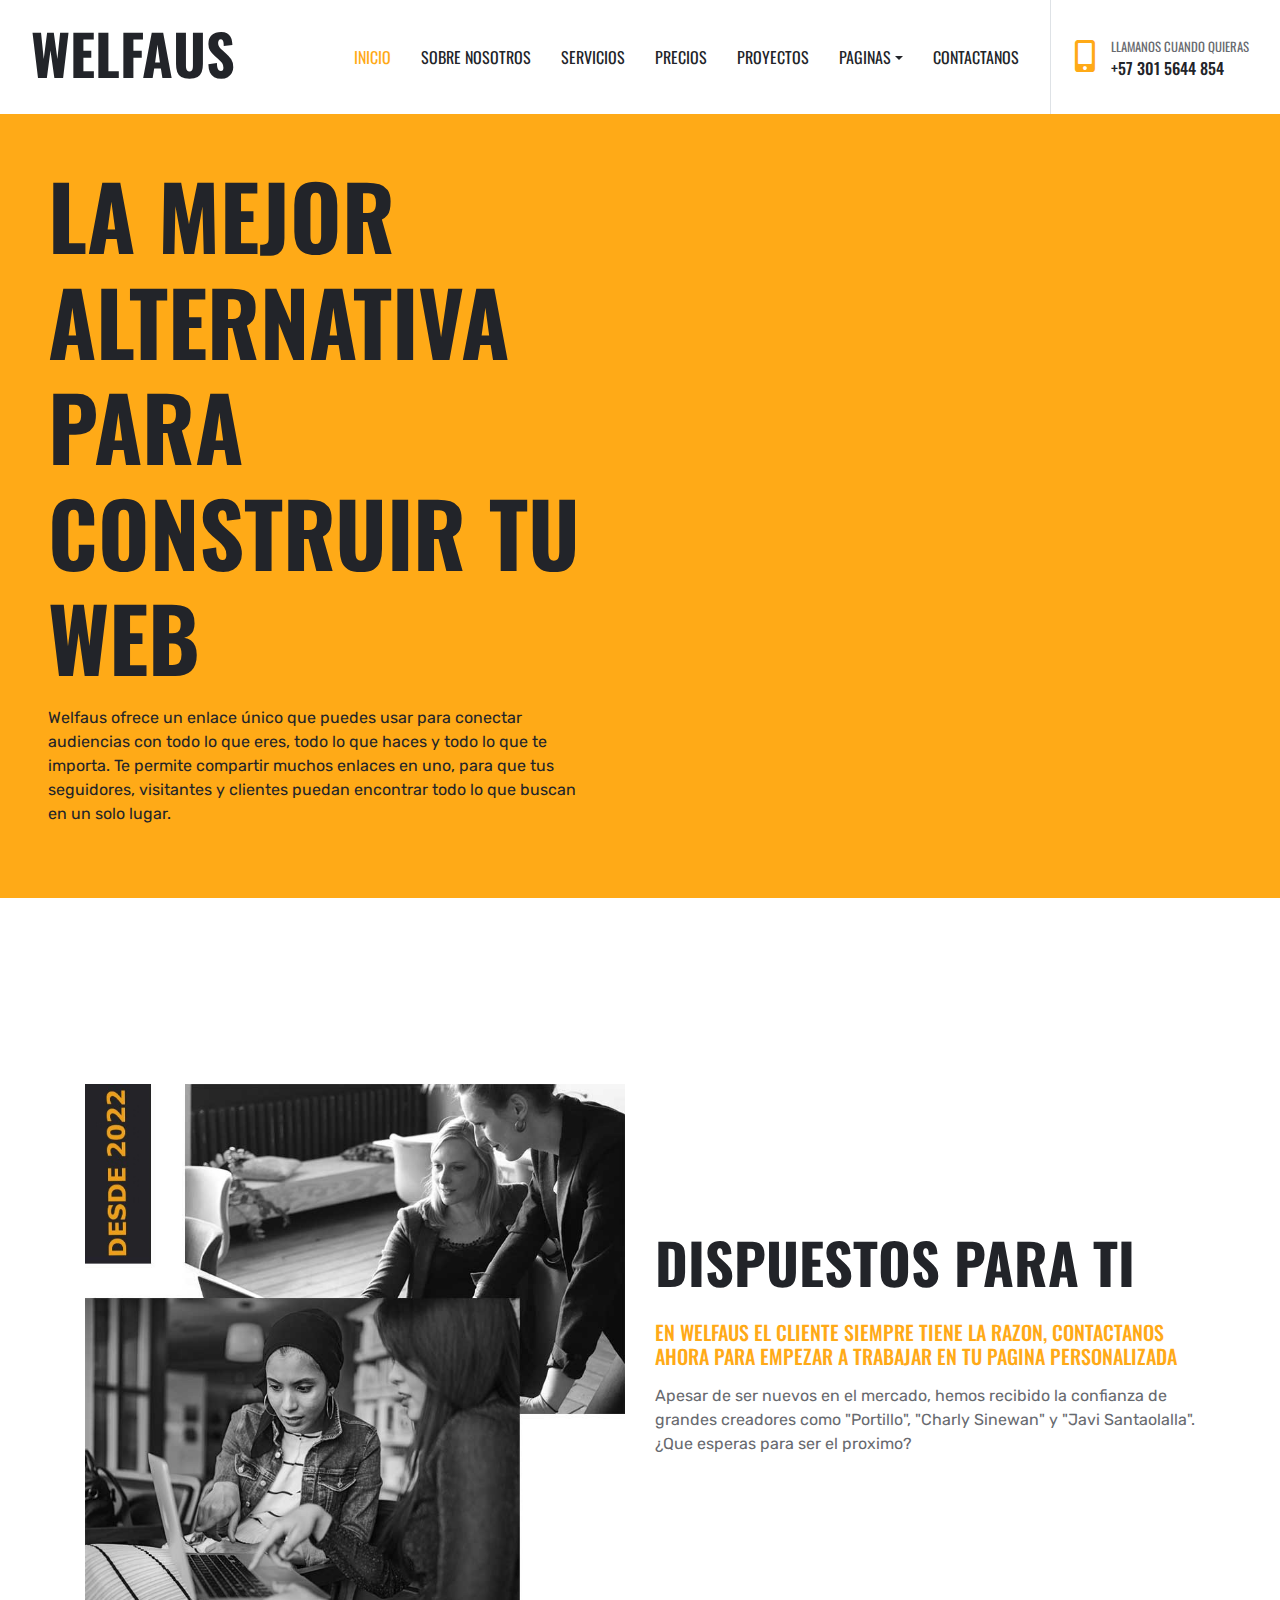
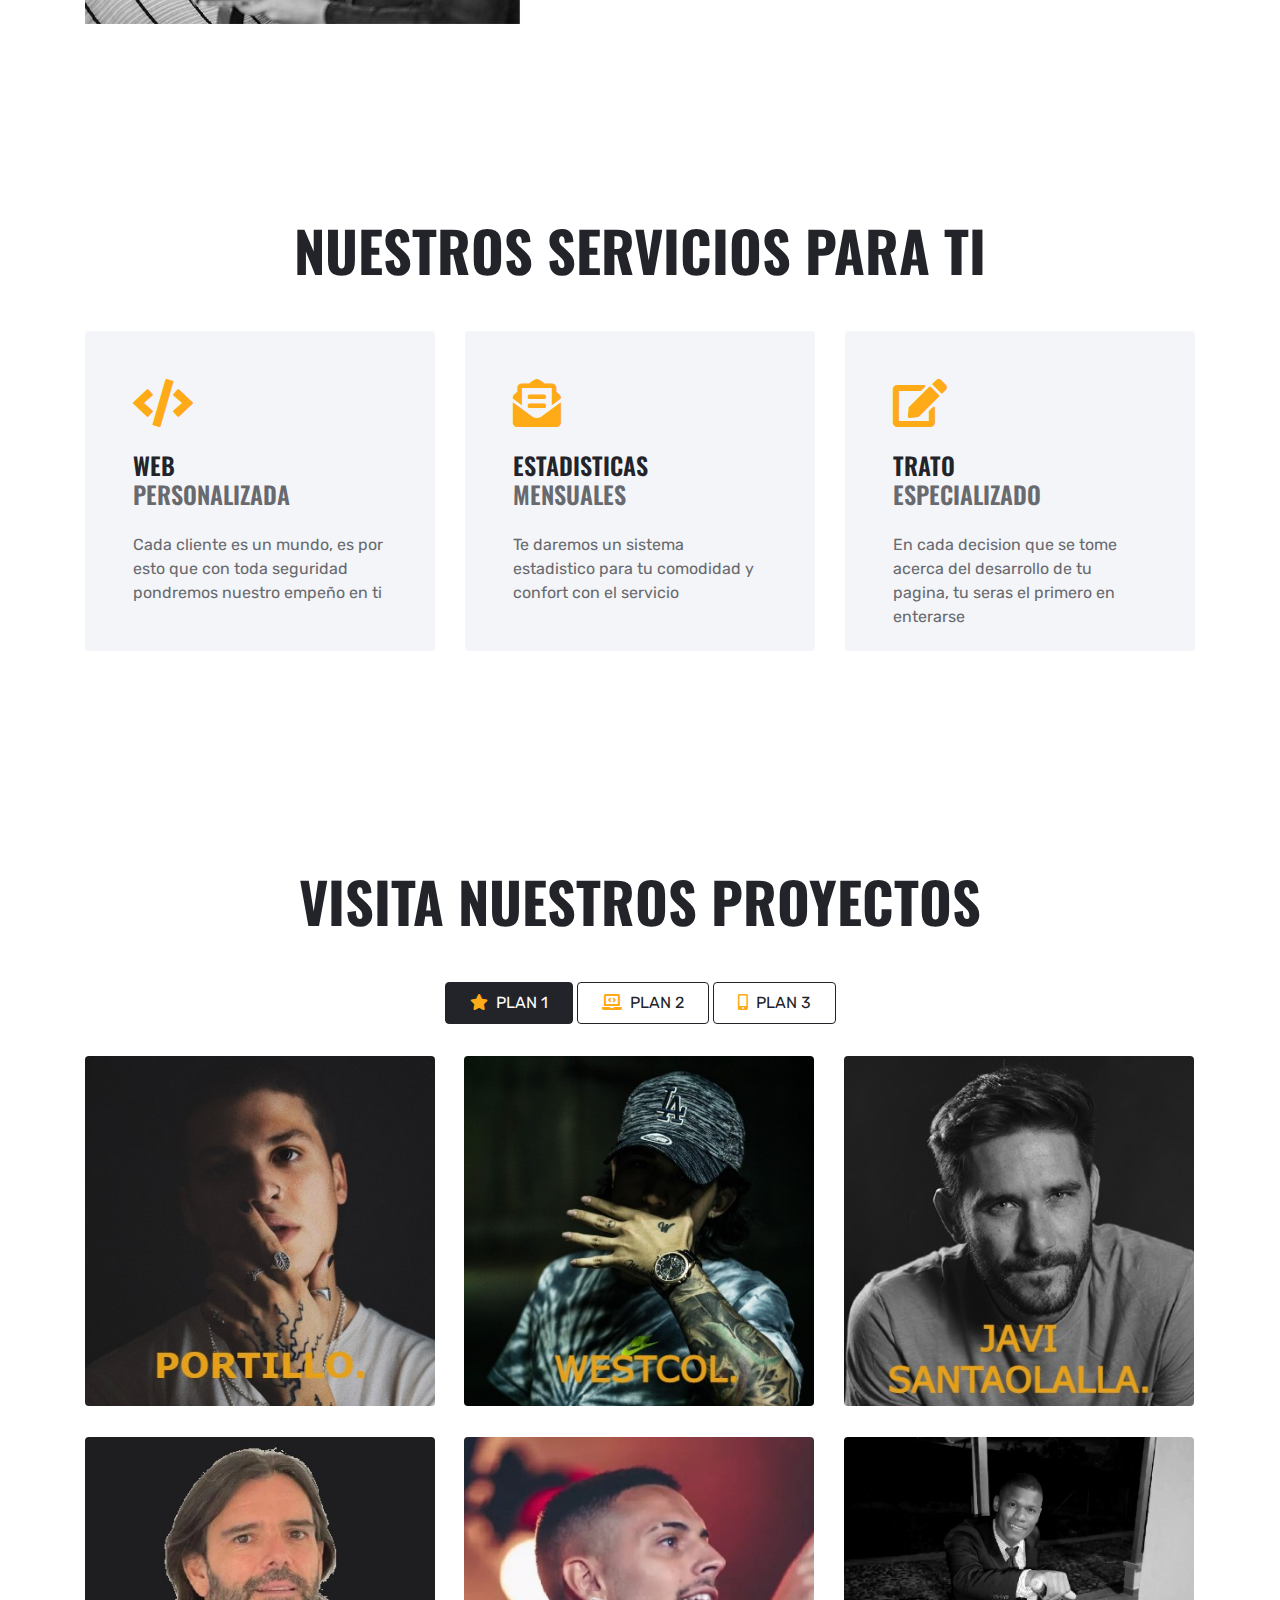
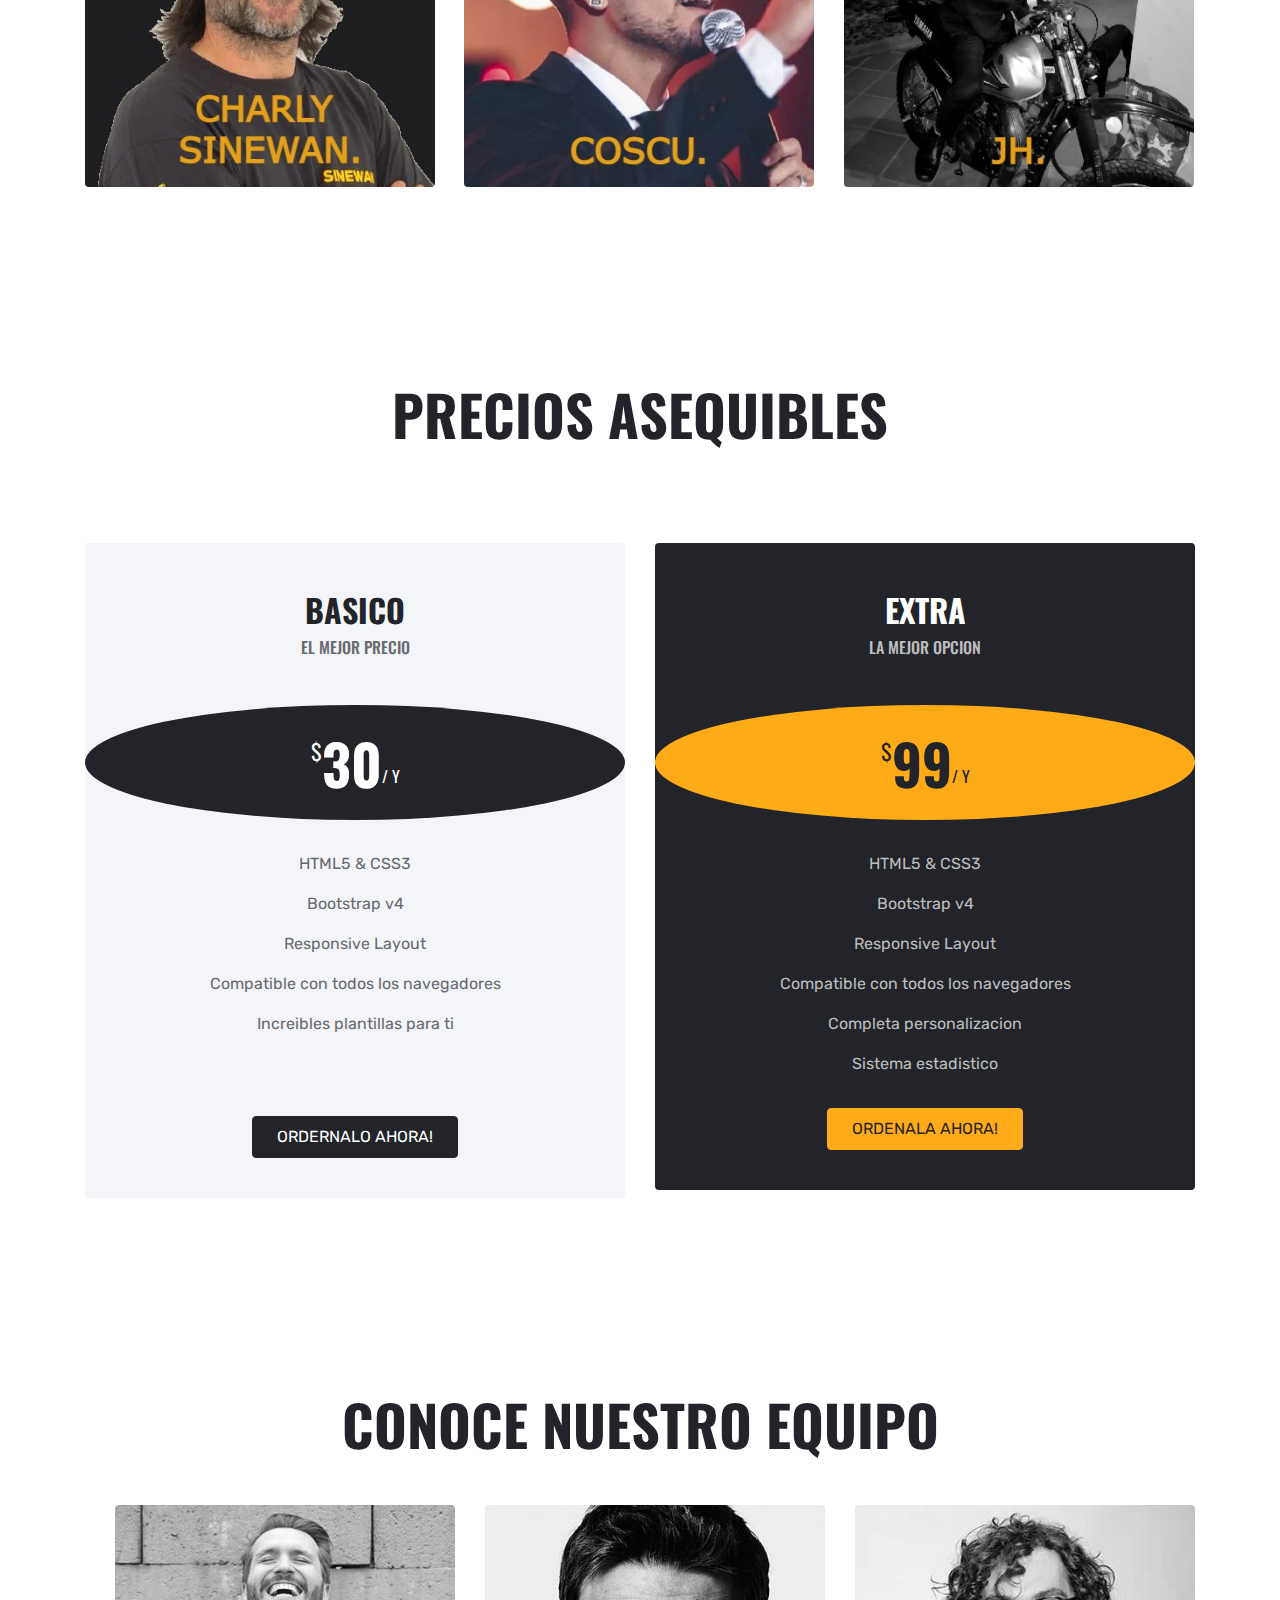
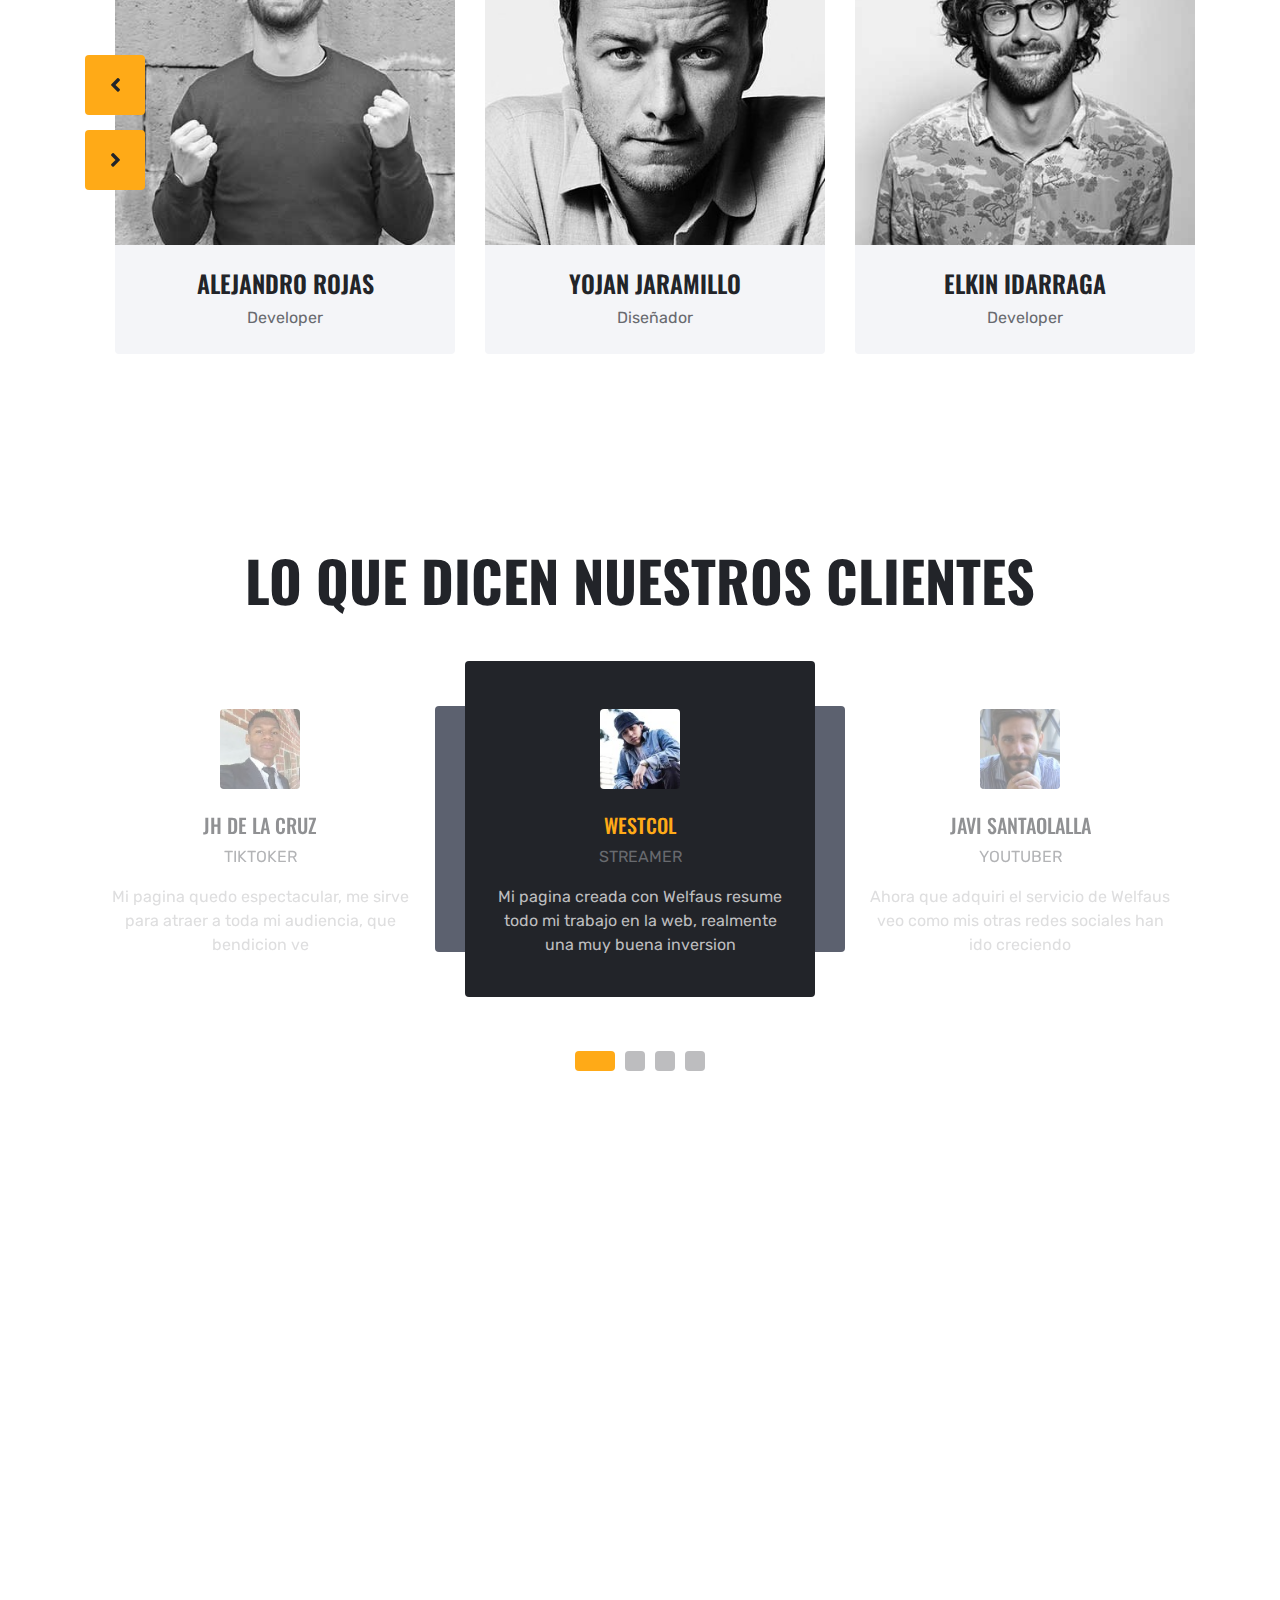
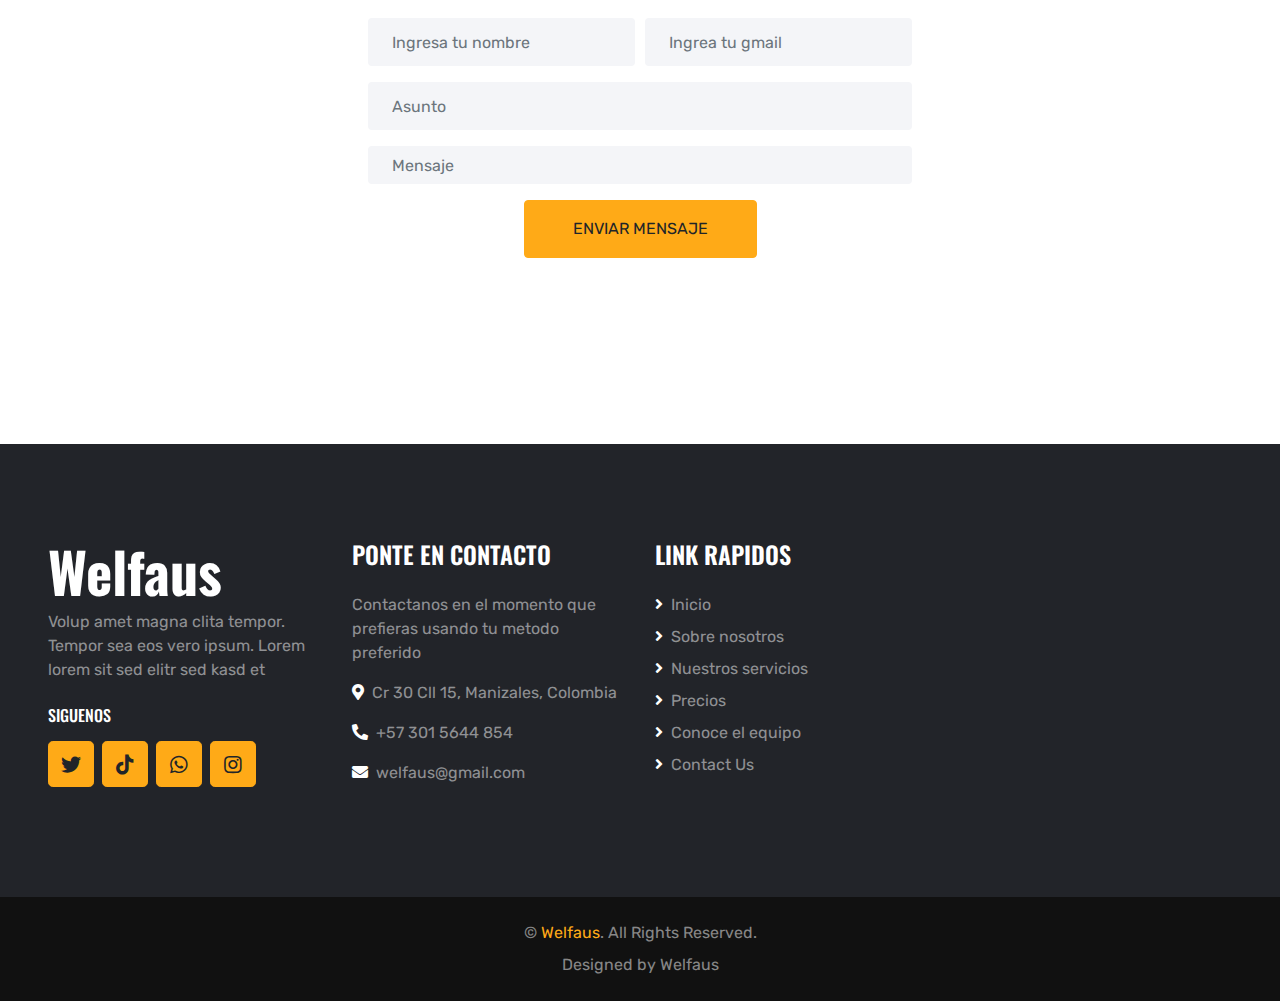
==== index.html @ 36bfcec9 "v2" ====
<!DOCTYPE html>
<html lang="en">
<!-- BASE DE DATOS V1 -->
<head>
    <meta charset="utf-8">
    <title>WELFAUS</title>
    <meta content="width=device-width, initial-scale=1.0" name="viewport">
    <meta content="Free HTML Templates" name="keywords">
    <meta content="Free HTML Templates" name="description">

    <!-- Favicon -->
    <link href="img/favicon.ico" rel="icon">

    <!-- Google Web Fonts -->
    <link rel="preconnect" href="https://fonts.gstatic.com">
    <link href="https://fonts.googleapis.com/css2?family=Oswald:wght@400;500;600;700&family=Rubik&display=swap" rel="stylesheet"> 

    <!-- Font Awesome -->
    <link href="https://cdnjs.cloudflare.com/ajax/libs/font-awesome/5.15.0/css/all.min.css" rel="stylesheet">

    <!-- Libraries Stylesheet -->
    <link href="lib/owlcarousel/assets/owl.carousel.min.css" rel="stylesheet">
    <link href="lib/lightbox/css/lightbox.min.css" rel="stylesheet">

    <!-- Customized Bootstrap Stylesheet -->
    <link rel="icon" type="image/jpg" href="img/favicon.ico"/>
    <link href="css/style.css" rel="stylesheet">
</head>

<body>
    <!-- Navbar Start -->
    <div class="container-fluid bg-white position-relative">
        <nav class="navbar navbar-expand-lg bg-white navbar-light py-3 py-lg-0">
            <a href="index.html" class="navbar-brand text-secondary">
                <h1 class="display-4 text-uppercase">Welfaus</h1>
            </a>
            <button type="button" class="navbar-toggler" data-toggle="collapse" data-target="#navbarCollapse">
                <span class="navbar-toggler-icon"></span>
            </button>
            <div class="collapse navbar-collapse" id="navbarCollapse">
                <div class="navbar-nav ml-auto py-0 pr-3 border-right">
                    <a href="index.html" class="nav-item nav-link active">Inicio</a>
                    <a href="about.html" class="nav-item nav-link">Sobre nosotros</a>
                    <a href="service.html" class="nav-item nav-link">Servicios</a>
                    <a href="price.html" class="nav-item nav-link">Precios</a>
                    <a href="project.html" class="nav-item nav-link">Proyectos</a>
                    <div class="nav-item dropdown">
                        <a href="#" class="nav-link dropdown-toggle" data-toggle="dropdown">Paginas</a>
                        <div class="dropdown-menu rounded-0 m-0">
                            <a href="team.html" class="dropdown-item">Conoce el equipo</a>
                            <a href="testimonial.html" class="dropdown-item">Testimonios</a>
                        </div>
                    </div>
                    <a href="contact.html" class="nav-item nav-link">Contactanos</a>
                </div>
                <div class="d-none d-lg-flex align-items-center pl-4">
                    <a href="https://api.whatsapp.com/send?phone=3015644854&text=Hola%20Welfaus!,%20me%20interesa%20adquirir%20sus%20servicios">
                    <i class="fa fa-2x fa-mobile-alt text-primary mr-3"></i>
                    <div>
                        <h6 class="text-body text-uppercase mb-1"><small>Llamanos cuando quieras</small></h6>
                        <h6 class="m-0"   >+57 301 5644 854</h6>
                    </a>
                    </div>
                </div>
            </div>
        </nav>
    </div>
    <!-- Navbar End -->


    <!-- Header Start -->
    <div class="container-fluid bg-primary py-5 px-0" style="margin-bottom: 90px;">
        <div class="row mx-0 align-items-center">
            <div class="col-lg-6 px-md-5 text-center text-lg-left">
                <h1 class="display-2 text-uppercase mb-3">La mejor alternativa para construir tu web</h1>
                <p class="text-dark mb-4">Welfaus ofrece un enlace único que puedes usar para conectar audiencias con todo lo que eres, todo lo que haces y todo lo que te importa. Te permite compartir muchos enlaces en uno, para que tus seguidores, visitantes y clientes puedan encontrar todo lo que buscan en un solo lugar.
                </p>
            </div>
            <div class="col-lg-6 px-0 text-right">
                <img class="img-fluid mt-5 mt-lg-0" src="img/header.png" alt="">
            </div>
        </div>
    </div>
    <!-- Header End -->


    <!-- About Start -->
    <div class="container-fluid py-5">
        <div class="container py-5">
            <div class="row align-items-center">
                <div class="col-lg-6">
                    <img class="img-fluid mb-4 mb-lg-0" src="img/about.jpg" alt="">
                </div>
                <div class="col-lg-6">
                    <h1 class="display-4 text-uppercase mb-4">Dispuestos para ti</h1>
                    <h5 class="text-uppercase text-primary mb-3">En Welfaus el cliente siempre tiene la razon, contactanos ahora para empezar a trabajar en tu pagina personalizada</h5>
                    <p class="mb-4">Apesar de ser nuevos en el mercado, hemos recibido la confianza de grandes creadores como "Portillo", "Charly Sinewan" y "Javi Santaolalla". ¿Que esperas para ser el proximo?</p>
   
                </div>
            </div>
        </div>
    </div>
    <!-- About End -->
    

    <!-- Services Start -->
    <div class="container-fluid py-5">
        <div class="container pt-5 pb-3">
            <h1 class="display-4 text-uppercase text-center mb-5">Nuestros servicios para ti</h1>
            <div class="row">
                <div class="col-lg-4 mb-2">
                    <div class="service-item rounded p-5 mb-4">
                        <i class="fa fa-3x fa-code text-primary mb-4"></i>
                        <h4 class="text-uppercase mb-4">Web <span class="d-block text-body">Personalizada</span></h4>
                        <p class="m-0">Cada cliente es un mundo, es por esto que con toda seguridad pondremos nuestro empeño en ti</p>
                    </div>
                </div>
                <div class="col-lg-4 mb-2">
                    <div class="service-item rounded p-5 mb-5">
                        <i class="fa fa-3x fa-envelope-open-text text-primary mb-4"></i>
                        <h4 class="text-uppercase mb-4">Estadisticas <span class="d-block text-body">Mensuales</span></h4>
                        <p class="m-0">Te daremos un sistema estadistico para tu comodidad y confort con el servicio</p>
                    </div>
                </div>
                <div class="col-lg-4 mb-2">
                    <div class="service-item rounded p-5 mb-4">
                        <i class="fa fa-3x fa-edit text-primary mb-4"></i>
                        <h4 class="text-uppercase mb-4">Trato <span class="d-block text-body">Especializado</span></h4>
                        <p class="m-0">En cada decision que se tome acerca del desarrollo de tu pagina, tu seras el primero en enterarse</p>
                    </div>
                </div>
            </div>
        </div>
    </div>
    <!-- Services End -->


    <!-- Portfolio Start -->
    <div class="container-fluid py-5">
        <div class="container pt-5 pb-3">
            <h1 class="display-4 text-uppercase text-center mb-5">Visita nuestros proyectos</h1>
            <div class="row">
                <div class="col-12 text-center mb-2">
                    <ul class="list-inline mb-4" id="portfolio-flters">
                        <li class="btn btn-outline-dark text-uppercase py-2 px-4 active" data-filter="*">
                            <i class="fa fa-star text-primary mr-2"></i>Plan 1
                        </li>
                        <li class="btn btn-outline-dark text-uppercase py-2 px-4" data-filter=".first">
                            <i class="fa fa-laptop-code text-primary mr-2"></i>Plan 2
                        </li>
                        <li class="btn btn-outline-dark text-uppercase py-2 px-4" data-filter=".second">
                            <i class="fa fa-mobile-alt text-primary mr-2"></i>Plan 3
                        </li>
                    </ul>
                </div>
            </div>
            <div class="row portfolio-container">
                <div class="col-lg-4 col-md-6 mb-4 portfolio-item first">
                    <div class="position-relative rounded overflow-hidden mb-2">
                        <img class="img-fluid w-100" src="img/portfolio-1.jpg" alt="">
                        <div class="portfolio-btn d-flex align-items-center justify-content-center">
                            <a href="img/portfolio-1.jpg" data-lightbox="portfolio">
                                <i class="fa fa-4x fa-plus text-primary"></i>
                            </a>
                        </div>
                    </div>
                </div>
                <div class="col-lg-4 col-md-6 mb-4 portfolio-item second">
                    <div class="position-relative rounded overflow-hidden mb-2">
                        <img class="img-fluid w-100" src="img/portfolio-2.jpg" alt="">
                        <div class="portfolio-btn d-flex align-items-center justify-content-center">
                            <a href="img/portfolio-2.jpg" data-lightbox="portfolio">
                                <i class="fa fa-4x fa-plus text-primary"></i>
                            </a>
                        </div>
                    </div>
                </div>
                <div class="col-lg-4 col-md-6 mb-4 portfolio-item first">
                    <div class="position-relative rounded overflow-hidden mb-2">
                        <img class="img-fluid w-100" src="img/portfolio-3.jpg" alt="">
                        <div class="portfolio-btn d-flex align-items-center justify-content-center">
                            <a href="img/portfolio-3.jpg" data-lightbox="portfolio">
                                <i class="fa fa-4x fa-plus text-primary"></i>
                            </a>
                        </div>
                    </div>
                </div>
                <div class="col-lg-4 col-md-6 mb-4 portfolio-item second">
                    <div class="position-relative rounded overflow-hidden mb-2">
                        <img class="img-fluid w-100" src="img/portfolio-4.jpg" alt="">
                        <div class="portfolio-btn d-flex align-items-center justify-content-center">
                            <a href="img/portfolio-4.jpg" data-lightbox="portfolio">
                                <i class="fa fa-4x fa-plus text-primary"></i>
                            </a>
                        </div>
                    </div>
                </div>
                <div class="col-lg-4 col-md-6 mb-4 portfolio-item first">
                    <div class="position-relative rounded overflow-hidden mb-2">
                        <img class="img-fluid w-100" src="img/portfolio-5.jpg" alt="">
                        <div class="portfolio-btn d-flex align-items-center justify-content-center">
                            <a href="img/portfolio-3.jpg" data-lightbox="portfolio">
                                <i class="fa fa-4x fa-plus text-primary"></i>
                            </a>
                        </div>
                    </div>
                </div>
                <div class="col-lg-4 col-md-6 mb-4 portfolio-item second">
                    <div class="position-relative rounded overflow-hidden mb-2">
                        <img class="img-fluid w-100" src="img/portfolio-6.jpg" alt="">
                        <div class="portfolio-btn d-flex align-items-center justify-content-center">
                            <a href="img/portfolio-4.jpg" data-lightbox="portfolio">
                                <i class="fa fa-4x fa-plus text-primary"></i>
                            </a>
                        </div>
                    </div>
                </div>
            </div>
        </div>
    </div>
    <!-- Portfolio End -->


    <!-- Pricing Plan Start -->
    <div class="container-fluid py-5">
        <div class="container pt-5 pb-3">
            <h1 class="display-4 text-uppercase text-center mb-5">Precios asequibles</h1>
            <div class="row">


                <div class="col-lg-6 mb-2">
                    <div class="bg-light rounded text-center pt-5 mt-lg-5 mb-4">
                        <h2 class="text-uppercase">Basico</h2>
                        <h6 class="text-uppercase text-body mb-5">El mejor precio</h6>
                        <div class="text-center bg-dark rounded-circle p-4 mb-2">
                            <h1 class="display-4 text-white mb-0">
                                <small class="align-top"
                                    style="font-size: 22px; line-height: 45px;">$</small>30<small
                                    class="align-bottom" style="font-size: 16px; line-height: 40px;">/
                                    Y</small>
                            </h1>
                        </div>
                        <div class="text-center py-4">
                            <p>HTML5 & CSS3</p>
                            <p>Bootstrap v4</p>
                            <p>Responsive Layout</p>
                            <p>Compatible con todos los navegadores</p>
                            <p>Increibles plantillas para ti</p> <br>
                            <br>
                            <a href="" class="btn btn-dark text-uppercase py-2 px-4 my-3">Ordernalo ahora!</a>
                        </div>
                    </div>
                </div>


                <div class="col-lg-6 mb-2">
                    <div class="bg-dark rounded text-center pt-5 mb-4 mt-lg-5">
                        <h2 class="text-uppercase text-white">Extra</h2>
                        <h6 class="text-uppercase text-secondary mb-5">La mejor opcion</h6>
                        <div class="text-center bg-primary rounded-circle p-4 mb-2">
                            <h1 class="display-4 mb-0">
                                <small class="align-top"
                                    style="font-size: 22px; line-height: 45px;">$</small>99<small
                                    class="align-bottom" style="font-size: 16px; line-height: 40px;">/
                                    Y</small>
                            </h1>
                        </div>
                        <div class="text-center text-secondary py-4">
                            <p>HTML5 & CSS3</p>
                            <p>Bootstrap v4</p>
                            <p>Responsive Layout</p>
                            <p>Compatible con todos los navegadores</p>
                            <p>Completa personalizacion</p>
                            <p>Sistema estadistico</p>
                            <a href="" class="btn btn-primary text-uppercase py-2 px-4 my-3">Ordenala ahora!</a>
                        </div>
                    </div>
                </div>
            </div>
        </div>
    </div>
    <!-- Pricing Plan End -->


    <!-- Team Start -->
    <div class="container-fluid py-5">
        <div class="container py-5">
            <h1 class="display-4 text-uppercase text-center mb-5">Conoce nuestro equipo</h1>
            <div class="owl-carousel team-carousel position-relative" style="padding-left: 30px;">
                <div class="team-item rounded overflow-hidden">
                    <div class="position-relative">
                        <img class="img-fluid w-100" src="img/team-1.jpg" alt="">
                        <div class="team-overlay">
                            <div class="d-flex align-items-center justify-content-start">
                                <a class="btn btn-lg btn-primary btn-lg-square mx-1" href="#"><i class="fab fa-twitter"></i></a>
                                <a class="btn btn-lg btn-primary btn-lg-square mx-1" href="#"><i class="fab fa-facebook-f"></i></a>
                                <a class="btn btn-lg btn-primary btn-lg-square mx-1" href="#"><i class="fab fa-linkedin-in"></i></a>
                            </div>
                        </div>
                    </div>
                    <div class="bg-light text-center p-4">
                        <h4 class="text-uppercase">Alejandro Rojas</h4>
                        <p class="m-0">Developer</p>
                    </div>
                </div>
                <div class="team-item rounded overflow-hidden">
                    <div class="position-relative">
                        <img class="img-fluid w-100" src="img/team-2.jpg" alt="">
                        <div class="team-overlay">
                            <div class="d-flex align-items-center justify-content-start">
                                <a class="btn btn-lg btn-primary btn-lg-square mx-1" href="#"><i class="fab fa-twitter"></i></a>
                                <a class="btn btn-lg btn-primary btn-lg-square mx-1" href="#"><i class="fab fa-facebook-f"></i></a>
                                <a class="btn btn-lg btn-primary btn-lg-square mx-1" href="#"><i class="fab fa-linkedin-in"></i></a>
                            </div>
                        </div>
                    </div>
                    <div class="bg-light text-center p-4">
                        <h4 class="text-uppercase">Yojan Jaramillo</h4>
                        <p class="m-0">Diseñador</p>
                    </div>
                </div>
                <div class="team-item rounded overflow-hidden">
                    <div class="position-relative">
                        <img class="img-fluid w-100" src="img/team-3.jpg" alt="">
                        <div class="team-overlay">
                            <div class="d-flex align-items-center justify-content-start">
                                <a class="btn btn-lg btn-primary btn-lg-square mx-1" href="#"><i class="fab fa-twitter"></i></a>
                                <a class="btn btn-lg btn-primary btn-lg-square mx-1" href="#"><i class="fab fa-facebook-f"></i></a>
                                <a class="btn btn-lg btn-primary btn-lg-square mx-1" href="#"><i class="fab fa-linkedin-in"></i></a>
                            </div>
                        </div>
                    </div>
                    <div class="bg-light text-center p-4">
                        <h4 class="text-uppercase">Elkin Idarraga</h4>
                        <p class="m-0">Developer</p>
                    </div>
                </div>
                <div class="team-item rounded overflow-hidden">
                    <div class="position-relative">
                        <img class="img-fluid w-100" src="img/team-4.jpg" alt="">
                        <div class="team-overlay">
                            <div class="d-flex align-items-center justify-content-start">
                                <a class="btn btn-lg btn-primary btn-lg-square mx-1" href="#"><i class="fab fa-twitter"></i></a>
                                <a class="btn btn-lg btn-primary btn-lg-square mx-1" href="#"><i class="fab fa-facebook-f"></i></a>
                                <a class="btn btn-lg btn-primary btn-lg-square mx-1" href="#"><i class="fab fa-linkedin-in"></i></a>
                            </div>
                        </div>
                    </div>
                    <div class="bg-light text-center p-4">
                        <h4 class="text-uppercase">Sebastian Rios</h4>
                        <p class="m-0">Marketer</p>
                    </div>
                </div>
            </div>
        </div>
    </div>
    <!-- Team End -->


    <!-- Testimonial Start -->
    <div class="container-fluid py-5">
        <div class="container py-5">
            <h1 class="display-4 text-uppercase text-center mb-5">Lo que dicen nuestros clientes</h1>
            <div class="owl-carousel testimonial-carousel">
                <div class="testimonial-item position-relative text-center rounded p-4">
                    <img class="img-fluid rounded mx-auto my-4" src="img/testimonial-1.jpg" alt="">
                    <h5 class="text-uppercase">WestCol</h5>
                    <p class="text-uppercase">Streamer</p>
                    <p class="text-secondary">Mi pagina creada con Welfaus resume todo mi trabajo en la web, realmente una muy buena inversion</p>
                </div>
                <div class="testimonial-item position-relative text-center rounded p-4">
                    <img class="img-fluid rounded mx-auto my-4" src="img/testimonial-2.jpg" alt="">
                    <h5 class="text-uppercase">Javi Santaolalla</h5>
                    <p class="text-uppercase">Youtuber</p>
                    <p class="text-secondary">Ahora que adquiri el servicio de Welfaus veo como mis otras redes sociales han ido creciendo</p>
                </div>
                <div class="testimonial-item position-relative text-center rounded p-4">
                    <img class="img-fluid rounded mx-auto my-4" src="img/testimonial-3.jpg" alt="">
                    <h5 class="text-uppercase">Portillo</h5>
                    <p class="text-uppercase">Youtuber</p>
                    <p class="text-secondary">Con mi pagina de Welfaus puedo informar a mis seguidores sobre mis proximos viajes y aventuras, una muy buena opcion si creas contenido</p>
                </div>
                <div class="testimonial-item position-relative text-center rounded p-4">
                    <img class="img-fluid rounded mx-auto my-4" src="img/testimonial-4.jpg" alt="">
                    <h5 class="text-uppercase">JH de la Cruz</h5>
                    <p class="text-uppercase">TikToker</p>
                    <p class="text-secondary">Mi pagina quedo espectacular, me sirve para atraer a toda mi audiencia, que bendicion ve</p>
                </div>
            </div>
        </div>
    </div>
    <!-- Testimonial End -->


    <!-- Contact Start -->
    <div class="container-fluid py-5 px-0">
        <div class="row mt-5 mx-0">
            <div class="col-12 px-0" style="height: 500px;">
                <div class="position-relative h-100">
                    <iframe class="position-relative w-100 h-100"
                        src="https://www.google.com/maps/embed?pb=!1m18!1m12!1m3!1d3001156.4288297426!2d-78.01371936852176!3d42.72876761954724!2m3!1f0!2f0!3f0!3m2!1i1024!2i768!4f13.1!3m3!1m2!1s0x4ccc4bf0f123a5a9%3A0xddcfc6c1de189567!2sNew%20York%2C%20USA!5e0!3m2!1sen!2sbd!4v1603794290143!5m2!1sen!2sbd"
                        frameborder="0" style="border:0;" allowfullscreen="" aria-hidden="false"
                        tabindex="0"></iframe>
                </div>
            </div>
        </div>
        <div class="row mx-0 justify-content-center" style="margin-top: -200px;">
            <div class="col-lg-6 col-md-8 col-sm-10 px-0">
                <div class="contact-form bg-white rounded p-5">


                    <form name="sentMessage" action="insert.php" method="post">
                        <div class="form-row">

                            <div class="col-md-6">
                                <div class="control-group">
                                    <input type="text" name="name" class="form-control bg-light border-0 p-4" placeholder="Ingresa tu nombre" required="required" data-validation-required-message="Please enter your name" />
                                    <p class="help-block text-danger"></p>
                                </div>
                            </div>

                            <div class="col-md-6">
                                <div class="control-group">
                                    <input type="email" name="email"    class="form-control bg-light border-0 p-4" placeholder="Ingrea tu gmail" required="required" data-validation-required-message="Ingresa tu correo" />
                                    <p class="help-block text-danger"></p>
                                </div>
                            </div>

                        </div>
                        
                        <div class="control-group">
                            <input type="text" name="subject"     class="form-control bg-light border-0 p-4" placeholder="Asunto" required="required" data-validation-required-message="Asunto" />
                            <p class="help-block text-danger"></p>
                        </div>

                        <div class="control-group">
                            <input type="text" name="message" class="form-control bg-light border-0 py-3 px-4" placeholder="Mensaje" required="required" data-validation-required-message="Escribe tu mensaje"></input>
                            <p class="help-block text-danger"></p>
                        </div>


                        <div class="text-center">
                            <button class="btn btn-primary text-uppercase py-3 px-5" type="submit" name="submit">Enviar mensaje</button>
                        </div>
                    </form>
                </div>
            </div>
        </div>
    </div>
    <!-- Contact End -->


    <!-- Footer Start -->
    <div class="container-fluid bg-dark text-white-50 py-5 px-sm-3 px-md-5" style="margin-top: 90px;">
        <div class="row pt-5">
            <div class="col-lg-3 col-md-6 mb-5">
                <a href="index.html" class="navbar-brand">
                    <h1 class="m-0 mt-n2 text-white display-4">Welfaus</h1>
                </a>
                <p>Volup amet magna clita tempor. Tempor sea eos vero ipsum. Lorem lorem sit sed elitr sed kasd et</p>
                <h6 class="text-uppercase text-white py-2">Siguenos</h6>
                <div class="d-flex justify-content-start">
                    <a class="btn btn-lg btn-primary btn-lg-square mr-2" href="https://twitter.com/welfaus"><i class="fab fa-twitter"></i></a>
                    <a class="btn btn-lg btn-primary btn-lg-square mr-2" href="https://www.tiktok.com/@welfaus?lang=es"><i class="fab fa-tiktok"></i></a>
                    <a class="btn btn-lg btn-primary btn-lg-square mr-2" href="https://api.whatsapp.com/send?phone=3015644854&text=Hola%20Welfaus!,%20me%20interesa%20adquirir%20sus%20servicios"><i class="fab fa-whatsapp"></i></a>
                    <a class="btn btn-lg btn-primary btn-lg-square" href="https://www.instagram.com/wel.faus/"><i class="fab fa-instagram"></i></a>
                </div>
            </div>
            <div class="col-lg-3 col-md-6 mb-5">
                <h4 class="text-uppercase text-white mb-4">Ponte en contacto</h4>
                <p>Contactanos en el momento que prefieras usando tu metodo preferido</p>
                <p><i class="fa fa-map-marker-alt text-white mr-2"></i>Cr 30 Cll 15, Manizales, Colombia</p>
                <p><i class="fa fa-phone-alt text-white mr-2"></i>+57 301 5644 854</p>
                <p><i class="fa fa-envelope text-white mr-2"></i>welfaus@gmail.com</p>
            </div>
            <div class="col-lg-3 col-md-6 mb-5">
                <h4 class="text-uppercase text-white mb-4">Link rapidos</h4>
                <div class="d-flex flex-column justify-content-start">
                    <a class="text-white-50 mb-2" href="#"><i class="fa fa-angle-right text-white mr-2"></i>Inicio</a>
                    <a class="text-white-50 mb-2" href="#"><i class="fa fa-angle-right text-white mr-2"></i>Sobre nosotros</a>
                    <a class="text-white-50 mb-2" href="#"><i class="fa fa-angle-right text-white mr-2"></i>Nuestros servicios</a>
                    <a class="text-white-50 mb-2" href="#"><i class="fa fa-angle-right text-white mr-2"></i>Precios</a>
                    <a class="text-white-50 mb-2" href="#"><i class="fa fa-angle-right text-white mr-2"></i>Conoce el equipo</a>
                    <a class="text-white-50" href="#"><i class="fa fa-angle-right text-white mr-2"></i>Contact Us</a>
                </div>
            </div>
            
        </div>
    </div>
    <div class="container-fluid py-4 px-sm-3 px-md-5" style="background: #111111;">
        <p class="mb-2 text-center text-white-50">&copy; <a href="#">Welfaus</a>. All Rights Reserved.</p>
        <p class="m-0 text-center text-white-50">Designed by Welfaus</a></p>
    </div>
    <!-- Footer End -->


    <!-- Back to Top -->
    <a href="#" class="btn btn-lg btn-primary btn-lg-square back-to-top"><i class="fa fa-angle-up"></i></a>


    <!-- JavaScript Libraries -->
    <script src="https://code.jquery.com/jquery-3.4.1.min.js"></script>
    <script src="https://stackpath.bootstrapcdn.com/bootstrap/4.4.1/js/bootstrap.bundle.min.js"></script>
    <script src="lib/easing/easing.min.js"></script>
    <script src="lib/waypoints/waypoints.min.js"></script>
    <script src="lib/owlcarousel/owl.carousel.min.js"></script>
    <script src="lib/isotope/isotope.pkgd.min.js"></script>
    <script src="lib/lightbox/js/lightbox.min.js"></script>

    <!-- Contact Javascript File -->
    <script src="mail/jqBootstrapValidation.min.js"></script>
    <script src="mail/contact.js"></script>

    <!-- Template Javascript -->
    <script src="js/main.js"></script>
</body>

</html>
---- css/style.css ----
/******* Bootstrap Theming ********/
/*!
 * Bootstrap v4.5.3 (https://getbootstrap.com/)
 * Copyright 2011-2020 The Bootstrap Authors
 * Copyright 2011-2020 Twitter, Inc.
 * Licensed under MIT (https://github.com/twbs/bootstrap/blob/main/LICENSE)
 */
:root {
  --blue: #007bff;
  --indigo: #6610f2;
  --purple: #6f42c1;
  --pink: #e83e8c;
  --red: #dc3545;
  --orange: #fd7e14;
  --yellow: #ffc107;
  --green: #28a745;
  --teal: #20c997;
  --cyan: #17a2b8;
  --white: #fff;
  --gray: #6c757d;
  --gray-dark: #343a40;
  --primary: #FFAA17;
  --secondary: #BDBDBF;
  --success: #28a745;
  --info: #17a2b8;
  --warning: #ffc107;
  --danger: #dc3545;
  --light: #F4F5F8;
  --dark: #222429;
  --breakpoint-xs: 0;
  --breakpoint-sm: 576px;
  --breakpoint-md: 768px;
  --breakpoint-lg: 992px;
  --breakpoint-xl: 1200px;
  --font-family-sans-serif: "Rubik", sans-serif;
  --font-family-monospace: SFMono-Regular, Menlo, Monaco, Consolas, "Liberation Mono", "Courier New", monospace;
}

*,
*::before,
*::after {
  box-sizing: border-box;
}

html {
  font-family: sans-serif;
  line-height: 1.15;
  -webkit-text-size-adjust: 100%;
  -webkit-tap-highlight-color: rgba(0, 0, 0, 0);
}

article, aside, figcaption, figure, footer, header, hgroup, main, nav, section {
  display: block;
}

body {
  margin: 0;
  font-family: "Rubik", sans-serif;
  font-size: 1rem;
  font-weight: 400;
  line-height: 1.5;
  color: #686A6F;
  text-align: left;
  background-color: #fff;
}

[tabindex="-1"]:focus:not(:focus-visible) {
  outline: 0 !important;
}

hr {
  box-sizing: content-box;
  height: 0;
  overflow: visible;
}

h1, h2, h3, h4, h5, h6 {
  margin-top: 0;
  margin-bottom: 0.5rem;
}

p {
  margin-top: 0;
  margin-bottom: 1rem;
}

abbr[title],
abbr[data-original-title] {
  text-decoration: underline;
  text-decoration: underline dotted;
  cursor: help;
  border-bottom: 0;
  text-decoration-skip-ink: none;
}

address {
  margin-bottom: 1rem;
  font-style: normal;
  line-height: inherit;
}

ol,
ul,
dl {
  margin-top: 0;
  margin-bottom: 1rem;
}

ol ol,
ul ul,
ol ul,
ul ol {
  margin-bottom: 0;
}

dt {
  font-weight: 700;
}

dd {
  margin-bottom: .5rem;
  margin-left: 0;
}

blockquote {
  margin: 0 0 1rem;
}

b,
strong {
  font-weight: bolder;
}

small {
  font-size: 80%;
}

sub,
sup {
  position: relative;
  font-size: 75%;
  line-height: 0;
  vertical-align: baseline;
}

sub {
  bottom: -.25em;
}

sup {
  top: -.5em;
}

a {
  color: #FFAA17;
  text-decoration: none;
  background-color: transparent;
}

a:hover {
  color: #ca8000;
  text-decoration: underline;
}

a:not([href]):not([class]) {
  color: inherit;
  text-decoration: none;
}

a:not([href]):not([class]):hover {
  color: inherit;
  text-decoration: none;
}

pre,
code,
kbd,
samp {
  font-family: SFMono-Regular, Menlo, Monaco, Consolas, "Liberation Mono", "Courier New", monospace;
  font-size: 1em;
}

pre {
  margin-top: 0;
  margin-bottom: 1rem;
  overflow: auto;
  -ms-overflow-style: scrollbar;
}

figure {
  margin: 0 0 1rem;
}

img {
  vertical-align: middle;
  border-style: none;
}

svg {
  overflow: hidden;
  vertical-align: middle;
}

table {
  border-collapse: collapse;
}

caption {
  padding-top: 0.75rem;
  padding-bottom: 0.75rem;
  color: #6c757d;
  text-align: left;
  caption-side: bottom;
}

th {
  text-align: inherit;
  text-align: -webkit-match-parent;
}

label {
  display: inline-block;
  margin-bottom: 0.5rem;
}

button {
  border-radius: 0;
}

button:focus {
  outline: 1px dotted;
  outline: 5px auto -webkit-focus-ring-color;
}

input,
button,
select,
optgroup,
textarea {
  margin: 0;
  font-family: inherit;
  font-size: inherit;
  line-height: inherit;
}

button,
input {
  overflow: visible;
}

button,
select {
  text-transform: none;
}

[role="button"] {
  cursor: pointer;
}

select {
  word-wrap: normal;
}

button,
[type="button"],
[type="reset"],
[type="submit"] {
  -webkit-appearance: button;
}

button:not(:disabled),
[type="button"]:not(:disabled),
[type="reset"]:not(:disabled),
[type="submit"]:not(:disabled) {
  cursor: pointer;
}

button::-moz-focus-inner,
[type="button"]::-moz-focus-inner,
[type="reset"]::-moz-focus-inner,
[type="submit"]::-moz-focus-inner {
  padding: 0;
  border-style: none;
}

input[type="radio"],
input[type="checkbox"] {
  box-sizing: border-box;
  padding: 0;
}

textarea {
  overflow: auto;
  resize: vertical;
}

fieldset {
  min-width: 0;
  padding: 0;
  margin: 0;
  border: 0;
}

legend {
  display: block;
  width: 100%;
  max-width: 100%;
  padding: 0;
  margin-bottom: .5rem;
  font-size: 1.5rem;
  line-height: inherit;
  color: inherit;
  white-space: normal;
}

@media (max-width: 1200px) {
  legend {
    font-size: calc(1.275rem + 0.3vw) ;
  }
}

progress {
  vertical-align: baseline;
}

[type="number"]::-webkit-inner-spin-button,
[type="number"]::-webkit-outer-spin-button {
  height: auto;
}

[type="search"] {
  outline-offset: -2px;
  -webkit-appearance: none;
}

[type="search"]::-webkit-search-decoration {
  -webkit-appearance: none;
}

::-webkit-file-upload-button {
  font: inherit;
  -webkit-appearance: button;
}

output {
  display: inline-block;
}

summary {
  display: list-item;
  cursor: pointer;
}

template {
  display: none;
}

[hidden] {
  display: none !important;
}

h1, h2, h3, h4, h5, h6,
.h1, .h2, .h3, .h4, .h5, .h6 {
  margin-bottom: 0.5rem;
  font-family: "Oswald", sans-serif;
  font-weight: 500;
  line-height: 1.2;
  color: #222429;
}

h1, .h1 {
  font-size: 2.5rem;
}

@media (max-width: 1200px) {
  h1, .h1 {
    font-size: calc(1.375rem + 1.5vw) ;
  }
}

h2, .h2 {
  font-size: 2rem;
}

@media (max-width: 1200px) {
  h2, .h2 {
    font-size: calc(1.325rem + 0.9vw) ;
  }
}

h3, .h3 {
  font-size: 1.75rem;
}

@media (max-width: 1200px) {
  h3, .h3 {
    font-size: calc(1.3rem + 0.6vw) ;
  }
}

h4, .h4 {
  font-size: 1.5rem;
}

@media (max-width: 1200px) {
  h4, .h4 {
    font-size: calc(1.275rem + 0.3vw) ;
  }
}

h5, .h5 {
  font-size: 1.25rem;
}

h6, .h6 {
  font-size: 1rem;
}

.lead {
  font-size: 1.25rem;
  font-weight: 300;
}

.display-1 {
  font-size: 6rem;
  font-weight: 300;
  line-height: 1.2;
}

@media (max-width: 1200px) {
  .display-1 {
    font-size: calc(1.725rem + 5.7vw) ;
  }
}

.display-2 {
  font-size: 5.5rem;
  font-weight: 300;
  line-height: 1.2;
}

@media (max-width: 1200px) {
  .display-2 {
    font-size: calc(1.675rem + 5.1vw) ;
  }
}

.display-3 {
  font-size: 4.5rem;
  font-weight: 300;
  line-height: 1.2;
}

@media (max-width: 1200px) {
  .display-3 {
    font-size: calc(1.575rem + 3.9vw) ;
  }
}

.display-4 {
  font-size: 3.5rem;
  font-weight: 300;
  line-height: 1.2;
}

@media (max-width: 1200px) {
  .display-4 {
    font-size: calc(1.475rem + 2.7vw) ;
  }
}

hr {
  margin-top: 1rem;
  margin-bottom: 1rem;
  border: 0;
  border-top: 1px solid rgba(0, 0, 0, 0.1);
}

small,
.small {
  font-size: 80%;
  font-weight: 400;
}

mark,
.mark {
  padding: 0.2em;
  background-color: #fcf8e3;
}

.list-unstyled {
  padding-left: 0;
  list-style: none;
}

.list-inline {
  padding-left: 0;
  list-style: none;
}

.list-inline-item {
  display: inline-block;
}

.list-inline-item:not(:last-child) {
  margin-right: 0.5rem;
}

.initialism {
  font-size: 90%;
  text-transform: uppercase;
}

.blockquote {
  margin-bottom: 1rem;
  font-size: 1.25rem;
}

.blockquote-footer {
  display: block;
  font-size: 80%;
  color: #6c757d;
}

.blockquote-footer::before {
  content: "\2014\00A0";
}

.img-fluid {
  max-width: 100%;
  height: auto;
}

.img-thumbnail {
  padding: 0.25rem;
  background-color: #fff;
  border: 1px solid #dee2e6;
  border-radius: 0.25rem;
  max-width: 100%;
  height: auto;
}

.figure {
  display: inline-block;
}

.figure-img {
  margin-bottom: 0.5rem;
  line-height: 1;
}

.figure-caption {
  font-size: 90%;
  color: #6c757d;
}

code {
  font-size: 87.5%;
  color: #e83e8c;
  word-wrap: break-word;
}

a > code {
  color: inherit;
}

kbd {
  padding: 0.2rem 0.4rem;
  font-size: 87.5%;
  color: #fff;
  background-color: #212529;
  border-radius: 0.2rem;
}

kbd kbd {
  padding: 0;
  font-size: 100%;
  font-weight: 700;
}

pre {
  display: block;
  font-size: 87.5%;
  color: #212529;
}

pre code {
  font-size: inherit;
  color: inherit;
  word-break: normal;
}

.pre-scrollable {
  max-height: 340px;
  overflow-y: scroll;
}

.container,
.container-fluid,
.container-sm,
.container-md,
.container-lg,
.container-xl {
  width: 100%;
  padding-right: 15px;
  padding-left: 15px;
  margin-right: auto;
  margin-left: auto;
}

@media (min-width: 576px) {
  .container, .container-sm {
    max-width: 540px;
  }
}

@media (min-width: 768px) {
  .container, .container-sm, .container-md {
    max-width: 720px;
  }
}

@media (min-width: 992px) {
  .container, .container-sm, .container-md, .container-lg {
    max-width: 960px;
  }
}

@media (min-width: 1200px) {
  .container, .container-sm, .container-md, .container-lg, .container-xl {
    max-width: 1140px;
  }
}

.row {
  display: flex;
  flex-wrap: wrap;
  margin-right: -15px;
  margin-left: -15px;
}

.no-gutters {
  margin-right: 0;
  margin-left: 0;
}

.no-gutters > .col,
.no-gutters > [class*="col-"] {
  padding-right: 0;
  padding-left: 0;
}

.col-1, .col-2, .col-3, .col-4, .col-5, .col-6, .col-7, .col-8, .col-9, .col-10, .col-11, .col-12, .col,
.col-auto, .col-sm-1, .col-sm-2, .col-sm-3, .col-sm-4, .col-sm-5, .col-sm-6, .col-sm-7, .col-sm-8, .col-sm-9, .col-sm-10, .col-sm-11, .col-sm-12, .col-sm,
.col-sm-auto, .col-md-1, .col-md-2, .col-md-3, .col-md-4, .col-md-5, .col-md-6, .col-md-7, .col-md-8, .col-md-9, .col-md-10, .col-md-11, .col-md-12, .col-md,
.col-md-auto, .col-lg-1, .col-lg-2, .col-lg-3, .col-lg-4, .col-lg-5, .col-lg-6, .col-lg-7, .col-lg-8, .col-lg-9, .col-lg-10, .col-lg-11, .col-lg-12, .col-lg,
.col-lg-auto, .col-xl-1, .col-xl-2, .col-xl-3, .col-xl-4, .col-xl-5, .col-xl-6, .col-xl-7, .col-xl-8, .col-xl-9, .col-xl-10, .col-xl-11, .col-xl-12, .col-xl,
.col-xl-auto {
  position: relative;
  width: 100%;
  padding-right: 15px;
  padding-left: 15px;
}

.col {
  flex-basis: 0;
  flex-grow: 1;
  max-width: 100%;
}

.row-cols-1 > * {
  flex: 0 0 100%;
  max-width: 100%;
}

.row-cols-2 > * {
  flex: 0 0 50%;
  max-width: 50%;
}

.row-cols-3 > * {
  flex: 0 0 33.33333%;
  max-width: 33.33333%;
}

.row-cols-4 > * {
  flex: 0 0 25%;
  max-width: 25%;
}

.row-cols-5 > * {
  flex: 0 0 20%;
  max-width: 20%;
}

.row-cols-6 > * {
  flex: 0 0 16.66667%;
  max-width: 16.66667%;
}

.col-auto {
  flex: 0 0 auto;
  width: auto;
  max-width: 100%;
}

.col-1 {
  flex: 0 0 8.33333%;
  max-width: 8.33333%;
}

.col-2 {
  flex: 0 0 16.66667%;
  max-width: 16.66667%;
}

.col-3 {
  flex: 0 0 25%;
  max-width: 25%;
}

.col-4 {
  flex: 0 0 33.33333%;
  max-width: 33.33333%;
}

.col-5 {
  flex: 0 0 41.66667%;
  max-width: 41.66667%;
}

.col-6 {
  flex: 0 0 50%;
  max-width: 50%;
}

.col-7 {
  flex: 0 0 58.33333%;
  max-width: 58.33333%;
}

.col-8 {
  flex: 0 0 66.66667%;
  max-width: 66.66667%;
}

.col-9 {
  flex: 0 0 75%;
  max-width: 75%;
}

.col-10 {
  flex: 0 0 83.33333%;
  max-width: 83.33333%;
}

.col-11 {
  flex: 0 0 91.66667%;
  max-width: 91.66667%;
}

.col-12 {
  flex: 0 0 100%;
  max-width: 100%;
}

.order-first {
  order: -1;
}

.order-last {
  order: 13;
}

.order-0 {
  order: 0;
}

.order-1 {
  order: 1;
}

.order-2 {
  order: 2;
}

.order-3 {
  order: 3;
}

.order-4 {
  order: 4;
}

.order-5 {
  order: 5;
}

.order-6 {
  order: 6;
}

.order-7 {
  order: 7;
}

.order-8 {
  order: 8;
}

.order-9 {
  order: 9;
}

.order-10 {
  order: 10;
}

.order-11 {
  order: 11;
}

.order-12 {
  order: 12;
}

.offset-1 {
  margin-left: 8.33333%;
}

.offset-2 {
  margin-left: 16.66667%;
}

.offset-3 {
  margin-left: 25%;
}

.offset-4 {
  margin-left: 33.33333%;
}

.offset-5 {
  margin-left: 41.66667%;
}

.offset-6 {
  margin-left: 50%;
}

.offset-7 {
  margin-left: 58.33333%;
}

.offset-8 {
  margin-left: 66.66667%;
}

.offset-9 {
  margin-left: 75%;
}

.offset-10 {
  margin-left: 83.33333%;
}

.offset-11 {
  margin-left: 91.66667%;
}

@media (min-width: 576px) {
  .col-sm {
    flex-basis: 0;
    flex-grow: 1;
    max-width: 100%;
  }
  .row-cols-sm-1 > * {
    flex: 0 0 100%;
    max-width: 100%;
  }
  .row-cols-sm-2 > * {
    flex: 0 0 50%;
    max-width: 50%;
  }
  .row-cols-sm-3 > * {
    flex: 0 0 33.33333%;
    max-width: 33.33333%;
  }
  .row-cols-sm-4 > * {
    flex: 0 0 25%;
    max-width: 25%;
  }
  .row-cols-sm-5 > * {
    flex: 0 0 20%;
    max-width: 20%;
  }
  .row-cols-sm-6 > * {
    flex: 0 0 16.66667%;
    max-width: 16.66667%;
  }
  .col-sm-auto {
    flex: 0 0 auto;
    width: auto;
    max-width: 100%;
  }
  .col-sm-1 {
    flex: 0 0 8.33333%;
    max-width: 8.33333%;
  }
  .col-sm-2 {
    flex: 0 0 16.66667%;
    max-width: 16.66667%;
  }
  .col-sm-3 {
    flex: 0 0 25%;
    max-width: 25%;
  }
  .col-sm-4 {
    flex: 0 0 33.33333%;
    max-width: 33.33333%;
  }
  .col-sm-5 {
    flex: 0 0 41.66667%;
    max-width: 41.66667%;
  }
  .col-sm-6 {
    flex: 0 0 50%;
    max-width: 50%;
  }
  .col-sm-7 {
    flex: 0 0 58.33333%;
    max-width: 58.33333%;
  }
  .col-sm-8 {
    flex: 0 0 66.66667%;
    max-width: 66.66667%;
  }
  .col-sm-9 {
    flex: 0 0 75%;
    max-width: 75%;
  }
  .col-sm-10 {
    flex: 0 0 83.33333%;
    max-width: 83.33333%;
  }
  .col-sm-11 {
    flex: 0 0 91.66667%;
    max-width: 91.66667%;
  }
  .col-sm-12 {
    flex: 0 0 100%;
    max-width: 100%;
  }
  .order-sm-first {
    order: -1;
  }
  .order-sm-last {
    order: 13;
  }
  .order-sm-0 {
    order: 0;
  }
  .order-sm-1 {
    order: 1;
  }
  .order-sm-2 {
    order: 2;
  }
  .order-sm-3 {
    order: 3;
  }
  .order-sm-4 {
    order: 4;
  }
  .order-sm-5 {
    order: 5;
  }
  .order-sm-6 {
    order: 6;
  }
  .order-sm-7 {
    order: 7;
  }
  .order-sm-8 {
    order: 8;
  }
  .order-sm-9 {
    order: 9;
  }
  .order-sm-10 {
    order: 10;
  }
  .order-sm-11 {
    order: 11;
  }
  .order-sm-12 {
    order: 12;
  }
  .offset-sm-0 {
    margin-left: 0;
  }
  .offset-sm-1 {
    margin-left: 8.33333%;
  }
  .offset-sm-2 {
    margin-left: 16.66667%;
  }
  .offset-sm-3 {
    margin-left: 25%;
  }
  .offset-sm-4 {
    margin-left: 33.33333%;
  }
  .offset-sm-5 {
    margin-left: 41.66667%;
  }
  .offset-sm-6 {
    margin-left: 50%;
  }
  .offset-sm-7 {
    margin-left: 58.33333%;
  }
  .offset-sm-8 {
    margin-left: 66.66667%;
  }
  .offset-sm-9 {
    margin-left: 75%;
  }
  .offset-sm-10 {
    margin-left: 83.33333%;
  }
  .offset-sm-11 {
    margin-left: 91.66667%;
  }
}

@media (min-width: 768px) {
  .col-md {
    flex-basis: 0;
    flex-grow: 1;
    max-width: 100%;
  }
  .row-cols-md-1 > * {
    flex: 0 0 100%;
    max-width: 100%;
  }
  .row-cols-md-2 > * {
    flex: 0 0 50%;
    max-width: 50%;
  }
  .row-cols-md-3 > * {
    flex: 0 0 33.33333%;
    max-width: 33.33333%;
  }
  .row-cols-md-4 > * {
    flex: 0 0 25%;
    max-width: 25%;
  }
  .row-cols-md-5 > * {
    flex: 0 0 20%;
    max-width: 20%;
  }
  .row-cols-md-6 > * {
    flex: 0 0 16.66667%;
    max-width: 16.66667%;
  }
  .col-md-auto {
    flex: 0 0 auto;
    width: auto;
    max-width: 100%;
  }
  .col-md-1 {
    flex: 0 0 8.33333%;
    max-width: 8.33333%;
  }
  .col-md-2 {
    flex: 0 0 16.66667%;
    max-width: 16.66667%;
  }
  .col-md-3 {
    flex: 0 0 25%;
    max-width: 25%;
  }
  .col-md-4 {
    flex: 0 0 33.33333%;
    max-width: 33.33333%;
  }
  .col-md-5 {
    flex: 0 0 41.66667%;
    max-width: 41.66667%;
  }
  .col-md-6 {
    flex: 0 0 50%;
    max-width: 50%;
  }
  .col-md-7 {
    flex: 0 0 58.33333%;
    max-width: 58.33333%;
  }
  .col-md-8 {
    flex: 0 0 66.66667%;
    max-width: 66.66667%;
  }
  .col-md-9 {
    flex: 0 0 75%;
    max-width: 75%;
  }
  .col-md-10 {
    flex: 0 0 83.33333%;
    max-width: 83.33333%;
  }
  .col-md-11 {
    flex: 0 0 91.66667%;
    max-width: 91.66667%;
  }
  .col-md-12 {
    flex: 0 0 100%;
    max-width: 100%;
  }
  .order-md-first {
    order: -1;
  }
  .order-md-last {
    order: 13;
  }
  .order-md-0 {
    order: 0;
  }
  .order-md-1 {
    order: 1;
  }
  .order-md-2 {
    order: 2;
  }
  .order-md-3 {
    order: 3;
  }
  .order-md-4 {
    order: 4;
  }
  .order-md-5 {
    order: 5;
  }
  .order-md-6 {
    order: 6;
  }
  .order-md-7 {
    order: 7;
  }
  .order-md-8 {
    order: 8;
  }
  .order-md-9 {
    order: 9;
  }
  .order-md-10 {
    order: 10;
  }
  .order-md-11 {
    order: 11;
  }
  .order-md-12 {
    order: 12;
  }
  .offset-md-0 {
    margin-left: 0;
  }
  .offset-md-1 {
    margin-left: 8.33333%;
  }
  .offset-md-2 {
    margin-left: 16.66667%;
  }
  .offset-md-3 {
    margin-left: 25%;
  }
  .offset-md-4 {
    margin-left: 33.33333%;
  }
  .offset-md-5 {
    margin-left: 41.66667%;
  }
  .offset-md-6 {
    margin-left: 50%;
  }
  .offset-md-7 {
    margin-left: 58.33333%;
  }
  .offset-md-8 {
    margin-left: 66.66667%;
  }
  .offset-md-9 {
    margin-left: 75%;
  }
  .offset-md-10 {
    margin-left: 83.33333%;
  }
  .offset-md-11 {
    margin-left: 91.66667%;
  }
}

@media (min-width: 992px) {
  .col-lg {
    flex-basis: 0;
    flex-grow: 1;
    max-width: 100%;
  }
  .row-cols-lg-1 > * {
    flex: 0 0 100%;
    max-width: 100%;
  }
  .row-cols-lg-2 > * {
    flex: 0 0 50%;
    max-width: 50%;
  }
  .row-cols-lg-3 > * {
    flex: 0 0 33.33333%;
    max-width: 33.33333%;
  }
  .row-cols-lg-4 > * {
    flex: 0 0 25%;
    max-width: 25%;
  }
  .row-cols-lg-5 > * {
    flex: 0 0 20%;
    max-width: 20%;
  }
  .row-cols-lg-6 > * {
    flex: 0 0 16.66667%;
    max-width: 16.66667%;
  }
  .col-lg-auto {
    flex: 0 0 auto;
    width: auto;
    max-width: 100%;
  }
  .col-lg-1 {
    flex: 0 0 8.33333%;
    max-width: 8.33333%;
  }
  .col-lg-2 {
    flex: 0 0 16.66667%;
    max-width: 16.66667%;
  }
  .col-lg-3 {
    flex: 0 0 25%;
    max-width: 25%;
  }
  .col-lg-4 {
    flex: 0 0 33.33333%;
    max-width: 33.33333%;
  }
  .col-lg-5 {
    flex: 0 0 41.66667%;
    max-width: 41.66667%;
  }
  .col-lg-6 {
    flex: 0 0 50%;
    max-width: 50%;
  }
  .col-lg-7 {
    flex: 0 0 58.33333%;
    max-width: 58.33333%;
  }
  .col-lg-8 {
    flex: 0 0 66.66667%;
    max-width: 66.66667%;
  }
  .col-lg-9 {
    flex: 0 0 75%;
    max-width: 75%;
  }
  .col-lg-10 {
    flex: 0 0 83.33333%;
    max-width: 83.33333%;
  }
  .col-lg-11 {
    flex: 0 0 91.66667%;
    max-width: 91.66667%;
  }
  .col-lg-12 {
    flex: 0 0 100%;
    max-width: 100%;
  }
  .order-lg-first {
    order: -1;
  }
  .order-lg-last {
    order: 13;
  }
  .order-lg-0 {
    order: 0;
  }
  .order-lg-1 {
    order: 1;
  }
  .order-lg-2 {
    order: 2;
  }
  .order-lg-3 {
    order: 3;
  }
  .order-lg-4 {
    order: 4;
  }
  .order-lg-5 {
    order: 5;
  }
  .order-lg-6 {
    order: 6;
  }
  .order-lg-7 {
    order: 7;
  }
  .order-lg-8 {
    order: 8;
  }
  .order-lg-9 {
    order: 9;
  }
  .order-lg-10 {
    order: 10;
  }
  .order-lg-11 {
    order: 11;
  }
  .order-lg-12 {
    order: 12;
  }
  .offset-lg-0 {
    margin-left: 0;
  }
  .offset-lg-1 {
    margin-left: 8.33333%;
  }
  .offset-lg-2 {
    margin-left: 16.66667%;
  }
  .offset-lg-3 {
    margin-left: 25%;
  }
  .offset-lg-4 {
    margin-left: 33.33333%;
  }
  .offset-lg-5 {
    margin-left: 41.66667%;
  }
  .offset-lg-6 {
    margin-left: 50%;
  }
  .offset-lg-7 {
    margin-left: 58.33333%;
  }
  .offset-lg-8 {
    margin-left: 66.66667%;
  }
  .offset-lg-9 {
    margin-left: 75%;
  }
  .offset-lg-10 {
    margin-left: 83.33333%;
  }
  .offset-lg-11 {
    margin-left: 91.66667%;
  }
}

@media (min-width: 1200px) {
  .col-xl {
    flex-basis: 0;
    flex-grow: 1;
    max-width: 100%;
  }
  .row-cols-xl-1 > * {
    flex: 0 0 100%;
    max-width: 100%;
  }
  .row-cols-xl-2 > * {
    flex: 0 0 50%;
    max-width: 50%;
  }
  .row-cols-xl-3 > * {
    flex: 0 0 33.33333%;
    max-width: 33.33333%;
  }
  .row-cols-xl-4 > * {
    flex: 0 0 25%;
    max-width: 25%;
  }
  .row-cols-xl-5 > * {
    flex: 0 0 20%;
    max-width: 20%;
  }
  .row-cols-xl-6 > * {
    flex: 0 0 16.66667%;
    max-width: 16.66667%;
  }
  .col-xl-auto {
    flex: 0 0 auto;
    width: auto;
    max-width: 100%;
  }
  .col-xl-1 {
    flex: 0 0 8.33333%;
    max-width: 8.33333%;
  }
  .col-xl-2 {
    flex: 0 0 16.66667%;
    max-width: 16.66667%;
  }
  .col-xl-3 {
    flex: 0 0 25%;
    max-width: 25%;
  }
  .col-xl-4 {
    flex: 0 0 33.33333%;
    max-width: 33.33333%;
  }
  .col-xl-5 {
    flex: 0 0 41.66667%;
    max-width: 41.66667%;
  }
  .col-xl-6 {
    flex: 0 0 50%;
    max-width: 50%;
  }
  .col-xl-7 {
    flex: 0 0 58.33333%;
    max-width: 58.33333%;
  }
  .col-xl-8 {
    flex: 0 0 66.66667%;
    max-width: 66.66667%;
  }
  .col-xl-9 {
    flex: 0 0 75%;
    max-width: 75%;
  }
  .col-xl-10 {
    flex: 0 0 83.33333%;
    max-width: 83.33333%;
  }
  .col-xl-11 {
    flex: 0 0 91.66667%;
    max-width: 91.66667%;
  }
  .col-xl-12 {
    flex: 0 0 100%;
    max-width: 100%;
  }
  .order-xl-first {
    order: -1;
  }
  .order-xl-last {
    order: 13;
  }
  .order-xl-0 {
    order: 0;
  }
  .order-xl-1 {
    order: 1;
  }
  .order-xl-2 {
    order: 2;
  }
  .order-xl-3 {
    order: 3;
  }
  .order-xl-4 {
    order: 4;
  }
  .order-xl-5 {
    order: 5;
  }
  .order-xl-6 {
    order: 6;
  }
  .order-xl-7 {
    order: 7;
  }
  .order-xl-8 {
    order: 8;
  }
  .order-xl-9 {
    order: 9;
  }
  .order-xl-10 {
    order: 10;
  }
  .order-xl-11 {
    order: 11;
  }
  .order-xl-12 {
    order: 12;
  }
  .offset-xl-0 {
    margin-left: 0;
  }
  .offset-xl-1 {
    margin-left: 8.33333%;
  }
  .offset-xl-2 {
    margin-left: 16.66667%;
  }
  .offset-xl-3 {
    margin-left: 25%;
  }
  .offset-xl-4 {
    margin-left: 33.33333%;
  }
  .offset-xl-5 {
    margin-left: 41.66667%;
  }
  .offset-xl-6 {
    margin-left: 50%;
  }
  .offset-xl-7 {
    margin-left: 58.33333%;
  }
  .offset-xl-8 {
    margin-left: 66.66667%;
  }
  .offset-xl-9 {
    margin-left: 75%;
  }
  .offset-xl-10 {
    margin-left: 83.33333%;
  }
  .offset-xl-11 {
    margin-left: 91.66667%;
  }
}

.table {
  width: 100%;
  margin-bottom: 1rem;
  color: #686A6F;
}

.table th,
.table td {
  padding: 0.75rem;
  vertical-align: top;
  border-top: 1px solid #dee2e6;
}

.table thead th {
  vertical-align: bottom;
  border-bottom: 2px solid #dee2e6;
}

.table tbody + tbody {
  border-top: 2px solid #dee2e6;
}

.table-sm th,
.table-sm td {
  padding: 0.3rem;
}

.table-bordered {
  border: 1px solid #dee2e6;
}

.table-bordered th,
.table-bordered td {
  border: 1px solid #dee2e6;
}

.table-bordered thead th,
.table-bordered thead td {
  border-bottom-width: 2px;
}

.table-borderless th,
.table-borderless td,
.table-borderless thead th,
.table-borderless tbody + tbody {
  border: 0;
}

.table-striped tbody tr:nth-of-type(odd) {
  background-color: rgba(0, 0, 0, 0.05);
}

.table-hover tbody tr:hover {
  color: #686A6F;
  background-color: rgba(0, 0, 0, 0.075);
}

.table-primary,
.table-primary > th,
.table-primary > td {
  background-color: #ffe7be;
}

.table-primary th,
.table-primary td,
.table-primary thead th,
.table-primary tbody + tbody {
  border-color: #ffd386;
}

.table-hover .table-primary:hover {
  background-color: #ffdea5;
}

.table-hover .table-primary:hover > td,
.table-hover .table-primary:hover > th {
  background-color: #ffdea5;
}

.table-secondary,
.table-secondary > th,
.table-secondary > td {
  background-color: #ededed;
}

.table-secondary th,
.table-secondary td,
.table-secondary thead th,
.table-secondary tbody + tbody {
  border-color: #ddddde;
}

.table-hover .table-secondary:hover {
  background-color: #e0e0e0;
}

.table-hover .table-secondary:hover > td,
.table-hover .table-secondary:hover > th {
  background-color: #e0e0e0;
}

.table-success,
.table-success > th,
.table-success > td {
  background-color: #c3e6cb;
}

.table-success th,
.table-success td,
.table-success thead th,
.table-success tbody + tbody {
  border-color: #8fd19e;
}

.table-hover .table-success:hover {
  background-color: #b1dfbb;
}

.table-hover .table-success:hover > td,
.table-hover .table-success:hover > th {
  background-color: #b1dfbb;
}

.table-info,
.table-info > th,
.table-info > td {
  background-color: #bee5eb;
}

.table-info th,
.table-info td,
.table-info thead th,
.table-info tbody + tbody {
  border-color: #86cfda;
}

.table-hover .table-info:hover {
  background-color: #abdde5;
}

.table-hover .table-info:hover > td,
.table-hover .table-info:hover > th {
  background-color: #abdde5;
}

.table-warning,
.table-warning > th,
.table-warning > td {
  background-color: #ffeeba;
}

.table-warning th,
.table-warning td,
.table-warning thead th,
.table-warning tbody + tbody {
  border-color: #ffdf7e;
}

.table-hover .table-warning:hover {
  background-color: #ffe8a1;
}

.table-hover .table-warning:hover > td,
.table-hover .table-warning:hover > th {
  background-color: #ffe8a1;
}

.table-danger,
.table-danger > th,
.table-danger > td {
  background-color: #f5c6cb;
}

.table-danger th,
.table-danger td,
.table-danger thead th,
.table-danger tbody + tbody {
  border-color: #ed969e;
}

.table-hover .table-danger:hover {
  background-color: #f1b0b7;
}

.table-hover .table-danger:hover > td,
.table-hover .table-danger:hover > th {
  background-color: #f1b0b7;
}

.table-light,
.table-light > th,
.table-light > td {
  background-color: #fcfcfd;
}

.table-light th,
.table-light td,
.table-light thead th,
.table-light tbody + tbody {
  border-color: #f9fafb;
}

.table-hover .table-light:hover {
  background-color: #ededf3;
}

.table-hover .table-light:hover > td,
.table-hover .table-light:hover > th {
  background-color: #ededf3;
}

.table-dark,
.table-dark > th,
.table-dark > td {
  background-color: #c1c2c3;
}

.table-dark th,
.table-dark td,
.table-dark thead th,
.table-dark tbody + tbody {
  border-color: #8c8d90;
}

.table-hover .table-dark:hover {
  background-color: #b4b5b6;
}

.table-hover .table-dark:hover > td,
.table-hover .table-dark:hover > th {
  background-color: #b4b5b6;
}

.table-active,
.table-active > th,
.table-active > td {
  background-color: rgba(0, 0, 0, 0.075);
}

.table-hover .table-active:hover {
  background-color: rgba(0, 0, 0, 0.075);
}

.table-hover .table-active:hover > td,
.table-hover .table-active:hover > th {
  background-color: rgba(0, 0, 0, 0.075);
}

.table .thead-dark th {
  color: #fff;
  background-color: #343a40;
  border-color: #454d55;
}

.table .thead-light th {
  color: #495057;
  background-color: #e9ecef;
  border-color: #dee2e6;
}

.table-dark {
  color: #fff;
  background-color: #343a40;
}

.table-dark th,
.table-dark td,
.table-dark thead th {
  border-color: #454d55;
}

.table-dark.table-bordered {
  border: 0;
}

.table-dark.table-striped tbody tr:nth-of-type(odd) {
  background-color: rgba(255, 255, 255, 0.05);
}

.table-dark.table-hover tbody tr:hover {
  color: #fff;
  background-color: rgba(255, 255, 255, 0.075);
}

@media (max-width: 575.98px) {
  .table-responsive-sm {
    display: block;
    width: 100%;
    overflow-x: auto;
    -webkit-overflow-scrolling: touch;
  }
  .table-responsive-sm > .table-bordered {
    border: 0;
  }
}

@media (max-width: 767.98px) {
  .table-responsive-md {
    display: block;
    width: 100%;
    overflow-x: auto;
    -webkit-overflow-scrolling: touch;
  }
  .table-responsive-md > .table-bordered {
    border: 0;
  }
}

@media (max-width: 991.98px) {
  .table-responsive-lg {
    display: block;
    width: 100%;
    overflow-x: auto;
    -webkit-overflow-scrolling: touch;
  }
  .table-responsive-lg > .table-bordered {
    border: 0;
  }
}

@media (max-width: 1199.98px) {
  .table-responsive-xl {
    display: block;
    width: 100%;
    overflow-x: auto;
    -webkit-overflow-scrolling: touch;
  }
  .table-responsive-xl > .table-bordered {
    border: 0;
  }
}

.table-responsive {
  display: block;
  width: 100%;
  overflow-x: auto;
  -webkit-overflow-scrolling: touch;
}

.table-responsive > .table-bordered {
  border: 0;
}

.form-control {
  display: block;
  width: 100%;
  height: calc(1.5em + 0.75rem + 2px);
  padding: 0.375rem 0.75rem;
  font-size: 1rem;
  font-weight: 400;
  line-height: 1.5;
  color: #495057;
  background-color: #fff;
  background-clip: padding-box;
  border: 1px solid #ced4da;
  border-radius: 0.25rem;
  transition: border-color 0.15s ease-in-out, box-shadow 0.15s ease-in-out;
}

@media (prefers-reduced-motion: reduce) {
  .form-control {
    transition: none;
  }
}

.form-control::-ms-expand {
  background-color: transparent;
  border: 0;
}

.form-control:-moz-focusring {
  color: transparent;
  text-shadow: 0 0 0 #495057;
}

.form-control:focus {
  color: #495057;
  background-color: #fff;
  border-color: #ffd997;
  outline: 0;
  box-shadow: 0 0 0 0.2rem rgba(255, 170, 23, 0.25);
}

.form-control::placeholder {
  color: #6c757d;
  opacity: 1;
}

.form-control:disabled, .form-control[readonly] {
  background-color: #e9ecef;
  opacity: 1;
}

input[type="date"].form-control,
input[type="time"].form-control,
input[type="datetime-local"].form-control,
input[type="month"].form-control {
  appearance: none;
}

select.form-control:focus::-ms-value {
  color: #495057;
  background-color: #fff;
}

.form-control-file,
.form-control-range {
  display: block;
  width: 100%;
}

.col-form-label {
  padding-top: calc(0.375rem + 1px);
  padding-bottom: calc(0.375rem + 1px);
  margin-bottom: 0;
  font-size: inherit;
  line-height: 1.5;
}

.col-form-label-lg {
  padding-top: calc(0.5rem + 1px);
  padding-bottom: calc(0.5rem + 1px);
  font-size: 1.25rem;
  line-height: 1.5;
}

.col-form-label-sm {
  padding-top: calc(0.25rem + 1px);
  padding-bottom: calc(0.25rem + 1px);
  font-size: 0.875rem;
  line-height: 1.5;
}

.form-control-plaintext {
  display: block;
  width: 100%;
  padding: 0.375rem 0;
  margin-bottom: 0;
  font-size: 1rem;
  line-height: 1.5;
  color: #686A6F;
  background-color: transparent;
  border: solid transparent;
  border-width: 1px 0;
}

.form-control-plaintext.form-control-sm, .form-control-plaintext.form-control-lg {
  padding-right: 0;
  padding-left: 0;
}

.form-control-sm {
  height: calc(1.5em + 0.5rem + 2px);
  padding: 0.25rem 0.5rem;
  font-size: 0.875rem;
  line-height: 1.5;
  border-radius: 0.2rem;
}

.form-control-lg {
  height: calc(1.5em + 1rem + 2px);
  padding: 0.5rem 1rem;
  font-size: 1.25rem;
  line-height: 1.5;
  border-radius: 0.3rem;
}

select.form-control[size], select.form-control[multiple] {
  height: auto;
}

textarea.form-control {
  height: auto;
}

.form-group {
  margin-bottom: 1rem;
}

.form-text {
  display: block;
  margin-top: 0.25rem;
}

.form-row {
  display: flex;
  flex-wrap: wrap;
  margin-right: -5px;
  margin-left: -5px;
}

.form-row > .col,
.form-row > [class*="col-"] {
  padding-right: 5px;
  padding-left: 5px;
}

.form-check {
  position: relative;
  display: block;
  padding-left: 1.25rem;
}

.form-check-input {
  position: absolute;
  margin-top: 0.3rem;
  margin-left: -1.25rem;
}

.form-check-input[disabled] ~ .form-check-label,
.form-check-input:disabled ~ .form-check-label {
  color: #6c757d;
}

.form-check-label {
  margin-bottom: 0;
}

.form-check-inline {
  display: inline-flex;
  align-items: center;
  padding-left: 0;
  margin-right: 0.75rem;
}

.form-check-inline .form-check-input {
  position: static;
  margin-top: 0;
  margin-right: 0.3125rem;
  margin-left: 0;
}

.valid-feedback {
  display: none;
  width: 100%;
  margin-top: 0.25rem;
  font-size: 80%;
  color: #28a745;
}

.valid-tooltip {
  position: absolute;
  top: 100%;
  left: 0;
  z-index: 5;
  display: none;
  max-width: 100%;
  padding: 0.25rem 0.5rem;
  margin-top: .1rem;
  font-size: 0.875rem;
  line-height: 1.5;
  color: #fff;
  background-color: rgba(40, 167, 69, 0.9);
  border-radius: 0.25rem;
}

.was-validated :valid ~ .valid-feedback,
.was-validated :valid ~ .valid-tooltip,
.is-valid ~ .valid-feedback,
.is-valid ~ .valid-tooltip {
  display: block;
}

.was-validated .form-control:valid, .form-control.is-valid {
  border-color: #28a745;
  padding-right: calc(1.5em + 0.75rem);
  background-image: url("data:image/svg+xml,%3csvg xmlns='http://www.w3.org/2000/svg' width='8' height='8' viewBox='0 0 8 8'%3e%3cpath fill='%2328a745' d='M2.3 6.73L.6 4.53c-.4-1.04.46-1.4 1.1-.8l1.1 1.4 3.4-3.8c.6-.63 1.6-.27 1.2.7l-4 4.6c-.43.5-.8.4-1.1.1z'/%3e%3c/svg%3e");
  background-repeat: no-repeat;
  background-position: right calc(0.375em + 0.1875rem) center;
  background-size: calc(0.75em + 0.375rem) calc(0.75em + 0.375rem);
}

.was-validated .form-control:valid:focus, .form-control.is-valid:focus {
  border-color: #28a745;
  box-shadow: 0 0 0 0.2rem rgba(40, 167, 69, 0.25);
}

.was-validated textarea.form-control:valid, textarea.form-control.is-valid {
  padding-right: calc(1.5em + 0.75rem);
  background-position: top calc(0.375em + 0.1875rem) right calc(0.375em + 0.1875rem);
}

.was-validated .custom-select:valid, .custom-select.is-valid {
  border-color: #28a745;
  padding-right: calc(0.75em + 2.3125rem);
  background: url("data:image/svg+xml,%3csvg xmlns='http://www.w3.org/2000/svg' width='4' height='5' viewBox='0 0 4 5'%3e%3cpath fill='%23343a40' d='M2 0L0 2h4zm0 5L0 3h4z'/%3e%3c/svg%3e") no-repeat right 0.75rem center/8px 10px, url("data:image/svg+xml,%3csvg xmlns='http://www.w3.org/2000/svg' width='8' height='8' viewBox='0 0 8 8'%3e%3cpath fill='%2328a745' d='M2.3 6.73L.6 4.53c-.4-1.04.46-1.4 1.1-.8l1.1 1.4 3.4-3.8c.6-.63 1.6-.27 1.2.7l-4 4.6c-.43.5-.8.4-1.1.1z'/%3e%3c/svg%3e") #fff no-repeat center right 1.75rem/calc(0.75em + 0.375rem) calc(0.75em + 0.375rem);
}

.was-validated .custom-select:valid:focus, .custom-select.is-valid:focus {
  border-color: #28a745;
  box-shadow: 0 0 0 0.2rem rgba(40, 167, 69, 0.25);
}

.was-validated .form-check-input:valid ~ .form-check-label, .form-check-input.is-valid ~ .form-check-label {
  color: #28a745;
}

.was-validated .form-check-input:valid ~ .valid-feedback,
.was-validated .form-check-input:valid ~ .valid-tooltip, .form-check-input.is-valid ~ .valid-feedback,
.form-check-input.is-valid ~ .valid-tooltip {
  display: block;
}

.was-validated .custom-control-input:valid ~ .custom-control-label, .custom-control-input.is-valid ~ .custom-control-label {
  color: #28a745;
}

.was-validated .custom-control-input:valid ~ .custom-control-label::before, .custom-control-input.is-valid ~ .custom-control-label::before {
  border-color: #28a745;
}

.was-validated .custom-control-input:valid:checked ~ .custom-control-label::before, .custom-control-input.is-valid:checked ~ .custom-control-label::before {
  border-color: #34ce57;
  background-color: #34ce57;
}

.was-validated .custom-control-input:valid:focus ~ .custom-control-label::before, .custom-control-input.is-valid:focus ~ .custom-control-label::before {
  box-shadow: 0 0 0 0.2rem rgba(40, 167, 69, 0.25);
}

.was-validated .custom-control-input:valid:focus:not(:checked) ~ .custom-control-label::before, .custom-control-input.is-valid:focus:not(:checked) ~ .custom-control-label::before {
  border-color: #28a745;
}

.was-validated .custom-file-input:valid ~ .custom-file-label, .custom-file-input.is-valid ~ .custom-file-label {
  border-color: #28a745;
}

.was-validated .custom-file-input:valid:focus ~ .custom-file-label, .custom-file-input.is-valid:focus ~ .custom-file-label {
  border-color: #28a745;
  box-shadow: 0 0 0 0.2rem rgba(40, 167, 69, 0.25);
}

.invalid-feedback {
  display: none;
  width: 100%;
  margin-top: 0.25rem;
  font-size: 80%;
  color: #dc3545;
}

.invalid-tooltip {
  position: absolute;
  top: 100%;
  left: 0;
  z-index: 5;
  display: none;
  max-width: 100%;
  padding: 0.25rem 0.5rem;
  margin-top: .1rem;
  font-size: 0.875rem;
  line-height: 1.5;
  color: #fff;
  background-color: rgba(220, 53, 69, 0.9);
  border-radius: 0.25rem;
}

.was-validated :invalid ~ .invalid-feedback,
.was-validated :invalid ~ .invalid-tooltip,
.is-invalid ~ .invalid-feedback,
.is-invalid ~ .invalid-tooltip {
  display: block;
}

.was-validated .form-control:invalid, .form-control.is-invalid {
  border-color: #dc3545;
  padding-right: calc(1.5em + 0.75rem);
  background-image: url("data:image/svg+xml,%3csvg xmlns='http://www.w3.org/2000/svg' width='12' height='12' fill='none' stroke='%23dc3545' viewBox='0 0 12 12'%3e%3ccircle cx='6' cy='6' r='4.5'/%3e%3cpath stroke-linejoin='round' d='M5.8 3.6h.4L6 6.5z'/%3e%3ccircle cx='6' cy='8.2' r='.6' fill='%23dc3545' stroke='none'/%3e%3c/svg%3e");
  background-repeat: no-repeat;
  background-position: right calc(0.375em + 0.1875rem) center;
  background-size: calc(0.75em + 0.375rem) calc(0.75em + 0.375rem);
}

.was-validated .form-control:invalid:focus, .form-control.is-invalid:focus {
  border-color: #dc3545;
  box-shadow: 0 0 0 0.2rem rgba(220, 53, 69, 0.25);
}

.was-validated textarea.form-control:invalid, textarea.form-control.is-invalid {
  padding-right: calc(1.5em + 0.75rem);
  background-position: top calc(0.375em + 0.1875rem) right calc(0.375em + 0.1875rem);
}

.was-validated .custom-select:invalid, .custom-select.is-invalid {
  border-color: #dc3545;
  padding-right: calc(0.75em + 2.3125rem);
  background: url("data:image/svg+xml,%3csvg xmlns='http://www.w3.org/2000/svg' width='4' height='5' viewBox='0 0 4 5'%3e%3cpath fill='%23343a40' d='M2 0L0 2h4zm0 5L0 3h4z'/%3e%3c/svg%3e") no-repeat right 0.75rem center/8px 10px, url("data:image/svg+xml,%3csvg xmlns='http://www.w3.org/2000/svg' width='12' height='12' fill='none' stroke='%23dc3545' viewBox='0 0 12 12'%3e%3ccircle cx='6' cy='6' r='4.5'/%3e%3cpath stroke-linejoin='round' d='M5.8 3.6h.4L6 6.5z'/%3e%3ccircle cx='6' cy='8.2' r='.6' fill='%23dc3545' stroke='none'/%3e%3c/svg%3e") #fff no-repeat center right 1.75rem/calc(0.75em + 0.375rem) calc(0.75em + 0.375rem);
}

.was-validated .custom-select:invalid:focus, .custom-select.is-invalid:focus {
  border-color: #dc3545;
  box-shadow: 0 0 0 0.2rem rgba(220, 53, 69, 0.25);
}

.was-validated .form-check-input:invalid ~ .form-check-label, .form-check-input.is-invalid ~ .form-check-label {
  color: #dc3545;
}

.was-validated .form-check-input:invalid ~ .invalid-feedback,
.was-validated .form-check-input:invalid ~ .invalid-tooltip, .form-check-input.is-invalid ~ .invalid-feedback,
.form-check-input.is-invalid ~ .invalid-tooltip {
  display: block;
}

.was-validated .custom-control-input:invalid ~ .custom-control-label, .custom-control-input.is-invalid ~ .custom-control-label {
  color: #dc3545;
}

.was-validated .custom-control-input:invalid ~ .custom-control-label::before, .custom-control-input.is-invalid ~ .custom-control-label::before {
  border-color: #dc3545;
}

.was-validated .custom-control-input:invalid:checked ~ .custom-control-label::before, .custom-control-input.is-invalid:checked ~ .custom-control-label::before {
  border-color: #e4606d;
  background-color: #e4606d;
}

.was-validated .custom-control-input:invalid:focus ~ .custom-control-label::before, .custom-control-input.is-invalid:focus ~ .custom-control-label::before {
  box-shadow: 0 0 0 0.2rem rgba(220, 53, 69, 0.25);
}

.was-validated .custom-control-input:invalid:focus:not(:checked) ~ .custom-control-label::before, .custom-control-input.is-invalid:focus:not(:checked) ~ .custom-control-label::before {
  border-color: #dc3545;
}

.was-validated .custom-file-input:invalid ~ .custom-file-label, .custom-file-input.is-invalid ~ .custom-file-label {
  border-color: #dc3545;
}

.was-validated .custom-file-input:invalid:focus ~ .custom-file-label, .custom-file-input.is-invalid:focus ~ .custom-file-label {
  border-color: #dc3545;
  box-shadow: 0 0 0 0.2rem rgba(220, 53, 69, 0.25);
}

.form-inline {
  display: flex;
  flex-flow: row wrap;
  align-items: center;
}

.form-inline .form-check {
  width: 100%;
}

@media (min-width: 576px) {
  .form-inline label {
    display: flex;
    align-items: center;
    justify-content: center;
    margin-bottom: 0;
  }
  .form-inline .form-group {
    display: flex;
    flex: 0 0 auto;
    flex-flow: row wrap;
    align-items: center;
    margin-bottom: 0;
  }
  .form-inline .form-control {
    display: inline-block;
    width: auto;
    vertical-align: middle;
  }
  .form-inline .form-control-plaintext {
    display: inline-block;
  }
  .form-inline .input-group,
  .form-inline .custom-select {
    width: auto;
  }
  .form-inline .form-check {
    display: flex;
    align-items: center;
    justify-content: center;
    width: auto;
    padding-left: 0;
  }
  .form-inline .form-check-input {
    position: relative;
    flex-shrink: 0;
    margin-top: 0;
    margin-right: 0.25rem;
    margin-left: 0;
  }
  .form-inline .custom-control {
    align-items: center;
    justify-content: center;
  }
  .form-inline .custom-control-label {
    margin-bottom: 0;
  }
}

.btn {
  display: inline-block;
  font-weight: 400;
  color: #686A6F;
  text-align: center;
  vertical-align: middle;
  user-select: none;
  background-color: transparent;
  border: 1px solid transparent;
  padding: 0.375rem 0.75rem;
  font-size: 1rem;
  line-height: 1.5;
  border-radius: 0.25rem;
  transition: color 0.15s ease-in-out, background-color 0.15s ease-in-out, border-color 0.15s ease-in-out, box-shadow 0.15s ease-in-out;
}

@media (prefers-reduced-motion: reduce) {
  .btn {
    transition: none;
  }
}

.btn:hover {
  color: #686A6F;
  text-decoration: none;
}

.btn:focus, .btn.focus {
  outline: 0;
  box-shadow: 0 0 0 0.2rem rgba(255, 170, 23, 0.25);
}

.btn.disabled, .btn:disabled {
  opacity: 0.65;
}

.btn:not(:disabled):not(.disabled) {
  cursor: pointer;
}

a.btn.disabled,
fieldset:disabled a.btn {
  pointer-events: none;
}

.btn-primary {
  color: #212529;
  background-color: #FFAA17;
  border-color: #FFAA17;
}

.btn-primary:hover {
  color: #212529;
  background-color: #f09800;
  border-color: #e39000;
}

.btn-primary:focus, .btn-primary.focus {
  color: #212529;
  background-color: #f09800;
  border-color: #e39000;
  box-shadow: 0 0 0 0.2rem rgba(222, 150, 26, 0.5);
}

.btn-primary.disabled, .btn-primary:disabled {
  color: #212529;
  background-color: #FFAA17;
  border-color: #FFAA17;
}

.btn-primary:not(:disabled):not(.disabled):active, .btn-primary:not(:disabled):not(.disabled).active,
.show > .btn-primary.dropdown-toggle {
  color: #212529;
  background-color: #e39000;
  border-color: #d68800;
}

.btn-primary:not(:disabled):not(.disabled):active:focus, .btn-primary:not(:disabled):not(.disabled).active:focus,
.show > .btn-primary.dropdown-toggle:focus {
  box-shadow: 0 0 0 0.2rem rgba(222, 150, 26, 0.5);
}

.btn-secondary {
  color: #212529;
  background-color: #BDBDBF;
  border-color: #BDBDBF;
}

.btn-secondary:hover {
  color: #212529;
  background-color: #aaaaac;
  border-color: #a3a3a6;
}

.btn-secondary:focus, .btn-secondary.focus {
  color: #212529;
  background-color: #aaaaac;
  border-color: #a3a3a6;
  box-shadow: 0 0 0 0.2rem rgba(166, 166, 169, 0.5);
}

.btn-secondary.disabled, .btn-secondary:disabled {
  color: #212529;
  background-color: #BDBDBF;
  border-color: #BDBDBF;
}

.btn-secondary:not(:disabled):not(.disabled):active, .btn-secondary:not(:disabled):not(.disabled).active,
.show > .btn-secondary.dropdown-toggle {
  color: #212529;
  background-color: #a3a3a6;
  border-color: #9d9da0;
}

.btn-secondary:not(:disabled):not(.disabled):active:focus, .btn-secondary:not(:disabled):not(.disabled).active:focus,
.show > .btn-secondary.dropdown-toggle:focus {
  box-shadow: 0 0 0 0.2rem rgba(166, 166, 169, 0.5);
}

.btn-success {
  color: #fff;
  background-color: #28a745;
  border-color: #28a745;
}

.btn-success:hover {
  color: #fff;
  background-color: #218838;
  border-color: #1e7e34;
}

.btn-success:focus, .btn-success.focus {
  color: #fff;
  background-color: #218838;
  border-color: #1e7e34;
  box-shadow: 0 0 0 0.2rem rgba(72, 180, 97, 0.5);
}

.btn-success.disabled, .btn-success:disabled {
  color: #fff;
  background-color: #28a745;
  border-color: #28a745;
}

.btn-success:not(:disabled):not(.disabled):active, .btn-success:not(:disabled):not(.disabled).active,
.show > .btn-success.dropdown-toggle {
  color: #fff;
  background-color: #1e7e34;
  border-color: #1c7430;
}

.btn-success:not(:disabled):not(.disabled):active:focus, .btn-success:not(:disabled):not(.disabled).active:focus,
.show > .btn-success.dropdown-toggle:focus {
  box-shadow: 0 0 0 0.2rem rgba(72, 180, 97, 0.5);
}

.btn-info {
  color: #fff;
  background-color: #17a2b8;
  border-color: #17a2b8;
}

.btn-info:hover {
  color: #fff;
  background-color: #138496;
  border-color: #117a8b;
}

.btn-info:focus, .btn-info.focus {
  color: #fff;
  background-color: #138496;
  border-color: #117a8b;
  box-shadow: 0 0 0 0.2rem rgba(58, 176, 195, 0.5);
}

.btn-info.disabled, .btn-info:disabled {
  color: #fff;
  background-color: #17a2b8;
  border-color: #17a2b8;
}

.btn-info:not(:disabled):not(.disabled):active, .btn-info:not(:disabled):not(.disabled).active,
.show > .btn-info.dropdown-toggle {
  color: #fff;
  background-color: #117a8b;
  border-color: #10707f;
}

.btn-info:not(:disabled):not(.disabled):active:focus, .btn-info:not(:disabled):not(.disabled).active:focus,
.show > .btn-info.dropdown-toggle:focus {
  box-shadow: 0 0 0 0.2rem rgba(58, 176, 195, 0.5);
}

.btn-warning {
  color: #212529;
  background-color: #ffc107;
  border-color: #ffc107;
}

.btn-warning:hover {
  color: #212529;
  background-color: #e0a800;
  border-color: #d39e00;
}

.btn-warning:focus, .btn-warning.focus {
  color: #212529;
  background-color: #e0a800;
  border-color: #d39e00;
  box-shadow: 0 0 0 0.2rem rgba(222, 170, 12, 0.5);
}

.btn-warning.disabled, .btn-warning:disabled {
  color: #212529;
  background-color: #ffc107;
  border-color: #ffc107;
}

.btn-warning:not(:disabled):not(.disabled):active, .btn-warning:not(:disabled):not(.disabled).active,
.show > .btn-warning.dropdown-toggle {
  color: #212529;
  background-color: #d39e00;
  border-color: #c69500;
}

.btn-warning:not(:disabled):not(.disabled):active:focus, .btn-warning:not(:disabled):not(.disabled).active:focus,
.show > .btn-warning.dropdown-toggle:focus {
  box-shadow: 0 0 0 0.2rem rgba(222, 170, 12, 0.5);
}

.btn-danger {
  color: #fff;
  background-color: #dc3545;
  border-color: #dc3545;
}

.btn-danger:hover {
  color: #fff;
  background-color: #c82333;
  border-color: #bd2130;
}

.btn-danger:focus, .btn-danger.focus {
  color: #fff;
  background-color: #c82333;
  border-color: #bd2130;
  box-shadow: 0 0 0 0.2rem rgba(225, 83, 97, 0.5);
}

.btn-danger.disabled, .btn-danger:disabled {
  color: #fff;
  background-color: #dc3545;
  border-color: #dc3545;
}

.btn-danger:not(:disabled):not(.disabled):active, .btn-danger:not(:disabled):not(.disabled).active,
.show > .btn-danger.dropdown-toggle {
  color: #fff;
  background-color: #bd2130;
  border-color: #b21f2d;
}

.btn-danger:not(:disabled):not(.disabled):active:focus, .btn-danger:not(:disabled):not(.disabled).active:focus,
.show > .btn-danger.dropdown-toggle:focus {
  box-shadow: 0 0 0 0.2rem rgba(225, 83, 97, 0.5);
}

.btn-light {
  color: #212529;
  background-color: #F4F5F8;
  border-color: #F4F5F8;
}

.btn-light:hover {
  color: #212529;
  background-color: #dde0e9;
  border-color: #d5d9e4;
}

.btn-light:focus, .btn-light.focus {
  color: #212529;
  background-color: #dde0e9;
  border-color: #d5d9e4;
  box-shadow: 0 0 0 0.2rem rgba(212, 214, 217, 0.5);
}

.btn-light.disabled, .btn-light:disabled {
  color: #212529;
  background-color: #F4F5F8;
  border-color: #F4F5F8;
}

.btn-light:not(:disabled):not(.disabled):active, .btn-light:not(:disabled):not(.disabled).active,
.show > .btn-light.dropdown-toggle {
  color: #212529;
  background-color: #d5d9e4;
  border-color: #cdd2df;
}

.btn-light:not(:disabled):not(.disabled):active:focus, .btn-light:not(:disabled):not(.disabled).active:focus,
.show > .btn-light.dropdown-toggle:focus {
  box-shadow: 0 0 0 0.2rem rgba(212, 214, 217, 0.5);
}

.btn-dark {
  color: #fff;
  background-color: #222429;
  border-color: #222429;
}

.btn-dark:hover {
  color: #fff;
  background-color: #111214;
  border-color: #0b0c0d;
}

.btn-dark:focus, .btn-dark.focus {
  color: #fff;
  background-color: #111214;
  border-color: #0b0c0d;
  box-shadow: 0 0 0 0.2rem rgba(67, 69, 73, 0.5);
}

.btn-dark.disabled, .btn-dark:disabled {
  color: #fff;
  background-color: #222429;
  border-color: #222429;
}

.btn-dark:not(:disabled):not(.disabled):active, .btn-dark:not(:disabled):not(.disabled).active,
.show > .btn-dark.dropdown-toggle {
  color: #fff;
  background-color: #0b0c0d;
  border-color: #050506;
}

.btn-dark:not(:disabled):not(.disabled):active:focus, .btn-dark:not(:disabled):not(.disabled).active:focus,
.show > .btn-dark.dropdown-toggle:focus {
  box-shadow: 0 0 0 0.2rem rgba(67, 69, 73, 0.5);
}

.btn-outline-primary {
  color: #FFAA17;
  border-color: #FFAA17;
}

.btn-outline-primary:hover {
  color: #212529;
  background-color: #FFAA17;
  border-color: #FFAA17;
}

.btn-outline-primary:focus, .btn-outline-primary.focus {
  box-shadow: 0 0 0 0.2rem rgba(255, 170, 23, 0.5);
}

.btn-outline-primary.disabled, .btn-outline-primary:disabled {
  color: #FFAA17;
  background-color: transparent;
}

.btn-outline-primary:not(:disabled):not(.disabled):active, .btn-outline-primary:not(:disabled):not(.disabled).active,
.show > .btn-outline-primary.dropdown-toggle {
  color: #212529;
  background-color: #FFAA17;
  border-color: #FFAA17;
}

.btn-outline-primary:not(:disabled):not(.disabled):active:focus, .btn-outline-primary:not(:disabled):not(.disabled).active:focus,
.show > .btn-outline-primary.dropdown-toggle:focus {
  box-shadow: 0 0 0 0.2rem rgba(255, 170, 23, 0.5);
}

.btn-outline-secondary {
  color: #BDBDBF;
  border-color: #BDBDBF;
}

.btn-outline-secondary:hover {
  color: #212529;
  background-color: #BDBDBF;
  border-color: #BDBDBF;
}

.btn-outline-secondary:focus, .btn-outline-secondary.focus {
  box-shadow: 0 0 0 0.2rem rgba(189, 189, 191, 0.5);
}

.btn-outline-secondary.disabled, .btn-outline-secondary:disabled {
  color: #BDBDBF;
  background-color: transparent;
}

.btn-outline-secondary:not(:disabled):not(.disabled):active, .btn-outline-secondary:not(:disabled):not(.disabled).active,
.show > .btn-outline-secondary.dropdown-toggle {
  color: #212529;
  background-color: #BDBDBF;
  border-color: #BDBDBF;
}

.btn-outline-secondary:not(:disabled):not(.disabled):active:focus, .btn-outline-secondary:not(:disabled):not(.disabled).active:focus,
.show > .btn-outline-secondary.dropdown-toggle:focus {
  box-shadow: 0 0 0 0.2rem rgba(189, 189, 191, 0.5);
}

.btn-outline-success {
  color: #28a745;
  border-color: #28a745;
}

.btn-outline-success:hover {
  color: #fff;
  background-color: #28a745;
  border-color: #28a745;
}

.btn-outline-success:focus, .btn-outline-success.focus {
  box-shadow: 0 0 0 0.2rem rgba(40, 167, 69, 0.5);
}

.btn-outline-success.disabled, .btn-outline-success:disabled {
  color: #28a745;
  background-color: transparent;
}

.btn-outline-success:not(:disabled):not(.disabled):active, .btn-outline-success:not(:disabled):not(.disabled).active,
.show > .btn-outline-success.dropdown-toggle {
  color: #fff;
  background-color: #28a745;
  border-color: #28a745;
}

.btn-outline-success:not(:disabled):not(.disabled):active:focus, .btn-outline-success:not(:disabled):not(.disabled).active:focus,
.show > .btn-outline-success.dropdown-toggle:focus {
  box-shadow: 0 0 0 0.2rem rgba(40, 167, 69, 0.5);
}

.btn-outline-info {
  color: #17a2b8;
  border-color: #17a2b8;
}

.btn-outline-info:hover {
  color: #fff;
  background-color: #17a2b8;
  border-color: #17a2b8;
}

.btn-outline-info:focus, .btn-outline-info.focus {
  box-shadow: 0 0 0 0.2rem rgba(23, 162, 184, 0.5);
}

.btn-outline-info.disabled, .btn-outline-info:disabled {
  color: #17a2b8;
  background-color: transparent;
}

.btn-outline-info:not(:disabled):not(.disabled):active, .btn-outline-info:not(:disabled):not(.disabled).active,
.show > .btn-outline-info.dropdown-toggle {
  color: #fff;
  background-color: #17a2b8;
  border-color: #17a2b8;
}

.btn-outline-info:not(:disabled):not(.disabled):active:focus, .btn-outline-info:not(:disabled):not(.disabled).active:focus,
.show > .btn-outline-info.dropdown-toggle:focus {
  box-shadow: 0 0 0 0.2rem rgba(23, 162, 184, 0.5);
}

.btn-outline-warning {
  color: #ffc107;
  border-color: #ffc107;
}

.btn-outline-warning:hover {
  color: #212529;
  background-color: #ffc107;
  border-color: #ffc107;
}

.btn-outline-warning:focus, .btn-outline-warning.focus {
  box-shadow: 0 0 0 0.2rem rgba(255, 193, 7, 0.5);
}

.btn-outline-warning.disabled, .btn-outline-warning:disabled {
  color: #ffc107;
  background-color: transparent;
}

.btn-outline-warning:not(:disabled):not(.disabled):active, .btn-outline-warning:not(:disabled):not(.disabled).active,
.show > .btn-outline-warning.dropdown-toggle {
  color: #212529;
  background-color: #ffc107;
  border-color: #ffc107;
}

.btn-outline-warning:not(:disabled):not(.disabled):active:focus, .btn-outline-warning:not(:disabled):not(.disabled).active:focus,
.show > .btn-outline-warning.dropdown-toggle:focus {
  box-shadow: 0 0 0 0.2rem rgba(255, 193, 7, 0.5);
}

.btn-outline-danger {
  color: #dc3545;
  border-color: #dc3545;
}

.btn-outline-danger:hover {
  color: #fff;
  background-color: #dc3545;
  border-color: #dc3545;
}

.btn-outline-danger:focus, .btn-outline-danger.focus {
  box-shadow: 0 0 0 0.2rem rgba(220, 53, 69, 0.5);
}

.btn-outline-danger.disabled, .btn-outline-danger:disabled {
  color: #dc3545;
  background-color: transparent;
}

.btn-outline-danger:not(:disabled):not(.disabled):active, .btn-outline-danger:not(:disabled):not(.disabled).active,
.show > .btn-outline-danger.dropdown-toggle {
  color: #fff;
  background-color: #dc3545;
  border-color: #dc3545;
}

.btn-outline-danger:not(:disabled):not(.disabled):active:focus, .btn-outline-danger:not(:disabled):not(.disabled).active:focus,
.show > .btn-outline-danger.dropdown-toggle:focus {
  box-shadow: 0 0 0 0.2rem rgba(220, 53, 69, 0.5);
}

.btn-outline-light {
  color: #F4F5F8;
  border-color: #F4F5F8;
}

.btn-outline-light:hover {
  color: #212529;
  background-color: #F4F5F8;
  border-color: #F4F5F8;
}

.btn-outline-light:focus, .btn-outline-light.focus {
  box-shadow: 0 0 0 0.2rem rgba(244, 245, 248, 0.5);
}

.btn-outline-light.disabled, .btn-outline-light:disabled {
  color: #F4F5F8;
  background-color: transparent;
}

.btn-outline-light:not(:disabled):not(.disabled):active, .btn-outline-light:not(:disabled):not(.disabled).active,
.show > .btn-outline-light.dropdown-toggle {
  color: #212529;
  background-color: #F4F5F8;
  border-color: #F4F5F8;
}

.btn-outline-light:not(:disabled):not(.disabled):active:focus, .btn-outline-light:not(:disabled):not(.disabled).active:focus,
.show > .btn-outline-light.dropdown-toggle:focus {
  box-shadow: 0 0 0 0.2rem rgba(244, 245, 248, 0.5);
}

.btn-outline-dark {
  color: #222429;
  border-color: #222429;
}

.btn-outline-dark:hover {
  color: #fff;
  background-color: #222429;
  border-color: #222429;
}

.btn-outline-dark:focus, .btn-outline-dark.focus {
  box-shadow: 0 0 0 0.2rem rgba(34, 36, 41, 0.5);
}

.btn-outline-dark.disabled, .btn-outline-dark:disabled {
  color: #222429;
  background-color: transparent;
}

.btn-outline-dark:not(:disabled):not(.disabled):active, .btn-outline-dark:not(:disabled):not(.disabled).active,
.show > .btn-outline-dark.dropdown-toggle {
  color: #fff;
  background-color: #222429;
  border-color: #222429;
}

.btn-outline-dark:not(:disabled):not(.disabled):active:focus, .btn-outline-dark:not(:disabled):not(.disabled).active:focus,
.show > .btn-outline-dark.dropdown-toggle:focus {
  box-shadow: 0 0 0 0.2rem rgba(34, 36, 41, 0.5);
}

.btn-link {
  font-weight: 400;
  color: #FFAA17;
  text-decoration: none;
}

.btn-link:hover {
  color: #ca8000;
  text-decoration: underline;
}

.btn-link:focus, .btn-link.focus {
  text-decoration: underline;
}

.btn-link:disabled, .btn-link.disabled {
  color: #6c757d;
  pointer-events: none;
}

.btn-lg, .btn-group-lg > .btn {
  padding: 0.5rem 1rem;
  font-size: 1.25rem;
  line-height: 1.5;
  border-radius: 0.3rem;
}

.btn-sm, .btn-group-sm > .btn {
  padding: 0.25rem 0.5rem;
  font-size: 0.875rem;
  line-height: 1.5;
  border-radius: 0.2rem;
}

.btn-block {
  display: block;
  width: 100%;
}

.btn-block + .btn-block {
  margin-top: 0.5rem;
}

input[type="submit"].btn-block,
input[type="reset"].btn-block,
input[type="button"].btn-block {
  width: 100%;
}

.fade {
  transition: opacity 0.15s linear;
}

@media (prefers-reduced-motion: reduce) {
  .fade {
    transition: none;
  }
}

.fade:not(.show) {
  opacity: 0;
}

.collapse:not(.show) {
  display: none;
}

.collapsing {
  position: relative;
  height: 0;
  overflow: hidden;
  transition: height 0.35s ease;
}

@media (prefers-reduced-motion: reduce) {
  .collapsing {
    transition: none;
  }
}

.dropup,
.dropright,
.dropdown,
.dropleft {
  position: relative;
}

.dropdown-toggle {
  white-space: nowrap;
}

.dropdown-toggle::after {
  display: inline-block;
  margin-left: 0.255em;
  vertical-align: 0.255em;
  content: "";
  border-top: 0.3em solid;
  border-right: 0.3em solid transparent;
  border-bottom: 0;
  border-left: 0.3em solid transparent;
}

.dropdown-toggle:empty::after {
  margin-left: 0;
}

.dropdown-menu {
  position: absolute;
  top: 100%;
  left: 0;
  z-index: 1000;
  display: none;
  float: left;
  min-width: 10rem;
  padding: 0.5rem 0;
  margin: 0.125rem 0 0;
  font-size: 1rem;
  color: #686A6F;
  text-align: left;
  list-style: none;
  background-color: #fff;
  background-clip: padding-box;
  border: 1px solid rgba(0, 0, 0, 0.15);
  border-radius: 0.25rem;
}

.dropdown-menu-left {
  right: auto;
  left: 0;
}

.dropdown-menu-right {
  right: 0;
  left: auto;
}

@media (min-width: 576px) {
  .dropdown-menu-sm-left {
    right: auto;
    left: 0;
  }
  .dropdown-menu-sm-right {
    right: 0;
    left: auto;
  }
}

@media (min-width: 768px) {
  .dropdown-menu-md-left {
    right: auto;
    left: 0;
  }
  .dropdown-menu-md-right {
    right: 0;
    left: auto;
  }
}

@media (min-width: 992px) {
  .dropdown-menu-lg-left {
    right: auto;
    left: 0;
  }
  .dropdown-menu-lg-right {
    right: 0;
    left: auto;
  }
}

@media (min-width: 1200px) {
  .dropdown-menu-xl-left {
    right: auto;
    left: 0;
  }
  .dropdown-menu-xl-right {
    right: 0;
    left: auto;
  }
}

.dropup .dropdown-menu {
  top: auto;
  bottom: 100%;
  margin-top: 0;
  margin-bottom: 0.125rem;
}

.dropup .dropdown-toggle::after {
  display: inline-block;
  margin-left: 0.255em;
  vertical-align: 0.255em;
  content: "";
  border-top: 0;
  border-right: 0.3em solid transparent;
  border-bottom: 0.3em solid;
  border-left: 0.3em solid transparent;
}

.dropup .dropdown-toggle:empty::after {
  margin-left: 0;
}

.dropright .dropdown-menu {
  top: 0;
  right: auto;
  left: 100%;
  margin-top: 0;
  margin-left: 0.125rem;
}

.dropright .dropdown-toggle::after {
  display: inline-block;
  margin-left: 0.255em;
  vertical-align: 0.255em;
  content: "";
  border-top: 0.3em solid transparent;
  border-right: 0;
  border-bottom: 0.3em solid transparent;
  border-left: 0.3em solid;
}

.dropright .dropdown-toggle:empty::after {
  margin-left: 0;
}

.dropright .dropdown-toggle::after {
  vertical-align: 0;
}

.dropleft .dropdown-menu {
  top: 0;
  right: 100%;
  left: auto;
  margin-top: 0;
  margin-right: 0.125rem;
}

.dropleft .dropdown-toggle::after {
  display: inline-block;
  margin-left: 0.255em;
  vertical-align: 0.255em;
  content: "";
}

.dropleft .dropdown-toggle::after {
  display: none;
}

.dropleft .dropdown-toggle::before {
  display: inline-block;
  margin-right: 0.255em;
  vertical-align: 0.255em;
  content: "";
  border-top: 0.3em solid transparent;
  border-right: 0.3em solid;
  border-bottom: 0.3em solid transparent;
}

.dropleft .dropdown-toggle:empty::after {
  margin-left: 0;
}

.dropleft .dropdown-toggle::before {
  vertical-align: 0;
}

.dropdown-menu[x-placement^="top"], .dropdown-menu[x-placement^="right"], .dropdown-menu[x-placement^="bottom"], .dropdown-menu[x-placement^="left"] {
  right: auto;
  bottom: auto;
}

.dropdown-divider {
  height: 0;
  margin: 0.5rem 0;
  overflow: hidden;
  border-top: 1px solid #e9ecef;
}

.dropdown-item {
  display: block;
  width: 100%;
  padding: 0.25rem 1.5rem;
  clear: both;
  font-weight: 400;
  color: #212529;
  text-align: inherit;
  white-space: nowrap;
  background-color: transparent;
  border: 0;
}

.dropdown-item:hover, .dropdown-item:focus {
  color: #16181b;
  text-decoration: none;
  background-color: #f8f9fa;
}

.dropdown-item.active, .dropdown-item:active {
  color: #fff;
  text-decoration: none;
  background-color: #FFAA17;
}

.dropdown-item.disabled, .dropdown-item:disabled {
  color: #6c757d;
  pointer-events: none;
  background-color: transparent;
}

.dropdown-menu.show {
  display: block;
}

.dropdown-header {
  display: block;
  padding: 0.5rem 1.5rem;
  margin-bottom: 0;
  font-size: 0.875rem;
  color: #6c757d;
  white-space: nowrap;
}

.dropdown-item-text {
  display: block;
  padding: 0.25rem 1.5rem;
  color: #212529;
}

.btn-group,
.btn-group-vertical {
  position: relative;
  display: inline-flex;
  vertical-align: middle;
}

.btn-group > .btn,
.btn-group-vertical > .btn {
  position: relative;
  flex: 1 1 auto;
}

.btn-group > .btn:hover,
.btn-group-vertical > .btn:hover {
  z-index: 1;
}

.btn-group > .btn:focus, .btn-group > .btn:active, .btn-group > .btn.active,
.btn-group-vertical > .btn:focus,
.btn-group-vertical > .btn:active,
.btn-group-vertical > .btn.active {
  z-index: 1;
}

.btn-toolbar {
  display: flex;
  flex-wrap: wrap;
  justify-content: flex-start;
}

.btn-toolbar .input-group {
  width: auto;
}

.btn-group > .btn:not(:first-child),
.btn-group > .btn-group:not(:first-child) {
  margin-left: -1px;
}

.btn-group > .btn:not(:last-child):not(.dropdown-toggle),
.btn-group > .btn-group:not(:last-child) > .btn {
  border-top-right-radius: 0;
  border-bottom-right-radius: 0;
}

.btn-group > .btn:not(:first-child),
.btn-group > .btn-group:not(:first-child) > .btn {
  border-top-left-radius: 0;
  border-bottom-left-radius: 0;
}

.dropdown-toggle-split {
  padding-right: 0.5625rem;
  padding-left: 0.5625rem;
}

.dropdown-toggle-split::after,
.dropup .dropdown-toggle-split::after,
.dropright .dropdown-toggle-split::after {
  margin-left: 0;
}

.dropleft .dropdown-toggle-split::before {
  margin-right: 0;
}

.btn-sm + .dropdown-toggle-split, .btn-group-sm > .btn + .dropdown-toggle-split {
  padding-right: 0.375rem;
  padding-left: 0.375rem;
}

.btn-lg + .dropdown-toggle-split, .btn-group-lg > .btn + .dropdown-toggle-split {
  padding-right: 0.75rem;
  padding-left: 0.75rem;
}

.btn-group-vertical {
  flex-direction: column;
  align-items: flex-start;
  justify-content: center;
}

.btn-group-vertical > .btn,
.btn-group-vertical > .btn-group {
  width: 100%;
}

.btn-group-vertical > .btn:not(:first-child),
.btn-group-vertical > .btn-group:not(:first-child) {
  margin-top: -1px;
}

.btn-group-vertical > .btn:not(:last-child):not(.dropdown-toggle),
.btn-group-vertical > .btn-group:not(:last-child) > .btn {
  border-bottom-right-radius: 0;
  border-bottom-left-radius: 0;
}

.btn-group-vertical > .btn:not(:first-child),
.btn-group-vertical > .btn-group:not(:first-child) > .btn {
  border-top-left-radius: 0;
  border-top-right-radius: 0;
}

.btn-group-toggle > .btn,
.btn-group-toggle > .btn-group > .btn {
  margin-bottom: 0;
}

.btn-group-toggle > .btn input[type="radio"],
.btn-group-toggle > .btn input[type="checkbox"],
.btn-group-toggle > .btn-group > .btn input[type="radio"],
.btn-group-toggle > .btn-group > .btn input[type="checkbox"] {
  position: absolute;
  clip: rect(0, 0, 0, 0);
  pointer-events: none;
}

.input-group {
  position: relative;
  display: flex;
  flex-wrap: wrap;
  align-items: stretch;
  width: 100%;
}

.input-group > .form-control,
.input-group > .form-control-plaintext,
.input-group > .custom-select,
.input-group > .custom-file {
  position: relative;
  flex: 1 1 auto;
  width: 1%;
  min-width: 0;
  margin-bottom: 0;
}

.input-group > .form-control + .form-control,
.input-group > .form-control + .custom-select,
.input-group > .form-control + .custom-file,
.input-group > .form-control-plaintext + .form-control,
.input-group > .form-control-plaintext + .custom-select,
.input-group > .form-control-plaintext + .custom-file,
.input-group > .custom-select + .form-control,
.input-group > .custom-select + .custom-select,
.input-group > .custom-select + .custom-file,
.input-group > .custom-file + .form-control,
.input-group > .custom-file + .custom-select,
.input-group > .custom-file + .custom-file {
  margin-left: -1px;
}

.input-group > .form-control:focus,
.input-group > .custom-select:focus,
.input-group > .custom-file .custom-file-input:focus ~ .custom-file-label {
  z-index: 3;
}

.input-group > .custom-file .custom-file-input:focus {
  z-index: 4;
}

.input-group > .form-control:not(:last-child),
.input-group > .custom-select:not(:last-child) {
  border-top-right-radius: 0;
  border-bottom-right-radius: 0;
}

.input-group > .form-control:not(:first-child),
.input-group > .custom-select:not(:first-child) {
  border-top-left-radius: 0;
  border-bottom-left-radius: 0;
}

.input-group > .custom-file {
  display: flex;
  align-items: center;
}

.input-group > .custom-file:not(:last-child) .custom-file-label,
.input-group > .custom-file:not(:last-child) .custom-file-label::after {
  border-top-right-radius: 0;
  border-bottom-right-radius: 0;
}

.input-group > .custom-file:not(:first-child) .custom-file-label {
  border-top-left-radius: 0;
  border-bottom-left-radius: 0;
}

.input-group-prepend,
.input-group-append {
  display: flex;
}

.input-group-prepend .btn,
.input-group-append .btn {
  position: relative;
  z-index: 2;
}

.input-group-prepend .btn:focus,
.input-group-append .btn:focus {
  z-index: 3;
}

.input-group-prepend .btn + .btn,
.input-group-prepend .btn + .input-group-text,
.input-group-prepend .input-group-text + .input-group-text,
.input-group-prepend .input-group-text + .btn,
.input-group-append .btn + .btn,
.input-group-append .btn + .input-group-text,
.input-group-append .input-group-text + .input-group-text,
.input-group-append .input-group-text + .btn {
  margin-left: -1px;
}

.input-group-prepend {
  margin-right: -1px;
}

.input-group-append {
  margin-left: -1px;
}

.input-group-text {
  display: flex;
  align-items: center;
  padding: 0.375rem 0.75rem;
  margin-bottom: 0;
  font-size: 1rem;
  font-weight: 400;
  line-height: 1.5;
  color: #495057;
  text-align: center;
  white-space: nowrap;
  background-color: #e9ecef;
  border: 1px solid #ced4da;
  border-radius: 0.25rem;
}

.input-group-text input[type="radio"],
.input-group-text input[type="checkbox"] {
  margin-top: 0;
}

.input-group-lg > .form-control:not(textarea),
.input-group-lg > .custom-select {
  height: calc(1.5em + 1rem + 2px);
}

.input-group-lg > .form-control,
.input-group-lg > .custom-select,
.input-group-lg > .input-group-prepend > .input-group-text,
.input-group-lg > .input-group-append > .input-group-text,
.input-group-lg > .input-group-prepend > .btn,
.input-group-lg > .input-group-append > .btn {
  padding: 0.5rem 1rem;
  font-size: 1.25rem;
  line-height: 1.5;
  border-radius: 0.3rem;
}

.input-group-sm > .form-control:not(textarea),
.input-group-sm > .custom-select {
  height: calc(1.5em + 0.5rem + 2px);
}

.input-group-sm > .form-control,
.input-group-sm > .custom-select,
.input-group-sm > .input-group-prepend > .input-group-text,
.input-group-sm > .input-group-append > .input-group-text,
.input-group-sm > .input-group-prepend > .btn,
.input-group-sm > .input-group-append > .btn {
  padding: 0.25rem 0.5rem;
  font-size: 0.875rem;
  line-height: 1.5;
  border-radius: 0.2rem;
}

.input-group-lg > .custom-select,
.input-group-sm > .custom-select {
  padding-right: 1.75rem;
}

.input-group > .input-group-prepend > .btn,
.input-group > .input-group-prepend > .input-group-text,
.input-group > .input-group-append:not(:last-child) > .btn,
.input-group > .input-group-append:not(:last-child) > .input-group-text,
.input-group > .input-group-append:last-child > .btn:not(:last-child):not(.dropdown-toggle),
.input-group > .input-group-append:last-child > .input-group-text:not(:last-child) {
  border-top-right-radius: 0;
  border-bottom-right-radius: 0;
}

.input-group > .input-group-append > .btn,
.input-group > .input-group-append > .input-group-text,
.input-group > .input-group-prepend:not(:first-child) > .btn,
.input-group > .input-group-prepend:not(:first-child) > .input-group-text,
.input-group > .input-group-prepend:first-child > .btn:not(:first-child),
.input-group > .input-group-prepend:first-child > .input-group-text:not(:first-child) {
  border-top-left-radius: 0;
  border-bottom-left-radius: 0;
}

.custom-control {
  position: relative;
  z-index: 1;
  display: block;
  min-height: 1.5rem;
  padding-left: 1.5rem;
  color-adjust: exact;
}

.custom-control-inline {
  display: inline-flex;
  margin-right: 1rem;
}

.custom-control-input {
  position: absolute;
  left: 0;
  z-index: -1;
  width: 1rem;
  height: 1.25rem;
  opacity: 0;
}

.custom-control-input:checked ~ .custom-control-label::before {
  color: #fff;
  border-color: #FFAA17;
  background-color: #FFAA17;
}

.custom-control-input:focus ~ .custom-control-label::before {
  box-shadow: 0 0 0 0.2rem rgba(255, 170, 23, 0.25);
}

.custom-control-input:focus:not(:checked) ~ .custom-control-label::before {
  border-color: #ffd997;
}

.custom-control-input:not(:disabled):active ~ .custom-control-label::before {
  color: #fff;
  background-color: #ffebca;
  border-color: #ffebca;
}

.custom-control-input[disabled] ~ .custom-control-label, .custom-control-input:disabled ~ .custom-control-label {
  color: #6c757d;
}

.custom-control-input[disabled] ~ .custom-control-label::before, .custom-control-input:disabled ~ .custom-control-label::before {
  background-color: #e9ecef;
}

.custom-control-label {
  position: relative;
  margin-bottom: 0;
  vertical-align: top;
}

.custom-control-label::before {
  position: absolute;
  top: 0.25rem;
  left: -1.5rem;
  display: block;
  width: 1rem;
  height: 1rem;
  pointer-events: none;
  content: "";
  background-color: #fff;
  border: #adb5bd solid 1px;
}

.custom-control-label::after {
  position: absolute;
  top: 0.25rem;
  left: -1.5rem;
  display: block;
  width: 1rem;
  height: 1rem;
  content: "";
  background: no-repeat 50% / 50% 50%;
}

.custom-checkbox .custom-control-label::before {
  border-radius: 0.25rem;
}

.custom-checkbox .custom-control-input:checked ~ .custom-control-label::after {
  background-image: url("data:image/svg+xml,%3csvg xmlns='http://www.w3.org/2000/svg' width='8' height='8' viewBox='0 0 8 8'%3e%3cpath fill='%23fff' d='M6.564.75l-3.59 3.612-1.538-1.55L0 4.26l2.974 2.99L8 2.193z'/%3e%3c/svg%3e");
}

.custom-checkbox .custom-control-input:indeterminate ~ .custom-control-label::before {
  border-color: #FFAA17;
  background-color: #FFAA17;
}

.custom-checkbox .custom-control-input:indeterminate ~ .custom-control-label::after {
  background-image: url("data:image/svg+xml,%3csvg xmlns='http://www.w3.org/2000/svg' width='4' height='4' viewBox='0 0 4 4'%3e%3cpath stroke='%23fff' d='M0 2h4'/%3e%3c/svg%3e");
}

.custom-checkbox .custom-control-input:disabled:checked ~ .custom-control-label::before {
  background-color: rgba(255, 170, 23, 0.5);
}

.custom-checkbox .custom-control-input:disabled:indeterminate ~ .custom-control-label::before {
  background-color: rgba(255, 170, 23, 0.5);
}

.custom-radio .custom-control-label::before {
  border-radius: 50%;
}

.custom-radio .custom-control-input:checked ~ .custom-control-label::after {
  background-image: url("data:image/svg+xml,%3csvg xmlns='http://www.w3.org/2000/svg' width='12' height='12' viewBox='-4 -4 8 8'%3e%3ccircle r='3' fill='%23fff'/%3e%3c/svg%3e");
}

.custom-radio .custom-control-input:disabled:checked ~ .custom-control-label::before {
  background-color: rgba(255, 170, 23, 0.5);
}

.custom-switch {
  padding-left: 2.25rem;
}

.custom-switch .custom-control-label::before {
  left: -2.25rem;
  width: 1.75rem;
  pointer-events: all;
  border-radius: 0.5rem;
}

.custom-switch .custom-control-label::after {
  top: calc(0.25rem + 2px);
  left: calc(-2.25rem + 2px);
  width: calc(1rem - 4px);
  height: calc(1rem - 4px);
  background-color: #adb5bd;
  border-radius: 0.5rem;
  transition: transform 0.15s ease-in-out, background-color 0.15s ease-in-out, border-color 0.15s ease-in-out, box-shadow 0.15s ease-in-out;
}

@media (prefers-reduced-motion: reduce) {
  .custom-switch .custom-control-label::after {
    transition: none;
  }
}

.custom-switch .custom-control-input:checked ~ .custom-control-label::after {
  background-color: #fff;
  transform: translateX(0.75rem);
}

.custom-switch .custom-control-input:disabled:checked ~ .custom-control-label::before {
  background-color: rgba(255, 170, 23, 0.5);
}

.custom-select {
  display: inline-block;
  width: 100%;
  height: calc(1.5em + 0.75rem + 2px);
  padding: 0.375rem 1.75rem 0.375rem 0.75rem;
  font-size: 1rem;
  font-weight: 400;
  line-height: 1.5;
  color: #495057;
  vertical-align: middle;
  background: #fff url("data:image/svg+xml,%3csvg xmlns='http://www.w3.org/2000/svg' width='4' height='5' viewBox='0 0 4 5'%3e%3cpath fill='%23343a40' d='M2 0L0 2h4zm0 5L0 3h4z'/%3e%3c/svg%3e") no-repeat right 0.75rem center/8px 10px;
  border: 1px solid #ced4da;
  border-radius: 0.25rem;
  appearance: none;
}

.custom-select:focus {
  border-color: #ffd997;
  outline: 0;
  box-shadow: 0 0 0 0.2rem rgba(255, 170, 23, 0.25);
}

.custom-select:focus::-ms-value {
  color: #495057;
  background-color: #fff;
}

.custom-select[multiple], .custom-select[size]:not([size="1"]) {
  height: auto;
  padding-right: 0.75rem;
  background-image: none;
}

.custom-select:disabled {
  color: #6c757d;
  background-color: #e9ecef;
}

.custom-select::-ms-expand {
  display: none;
}

.custom-select:-moz-focusring {
  color: transparent;
  text-shadow: 0 0 0 #495057;
}

.custom-select-sm {
  height: calc(1.5em + 0.5rem + 2px);
  padding-top: 0.25rem;
  padding-bottom: 0.25rem;
  padding-left: 0.5rem;
  font-size: 0.875rem;
}

.custom-select-lg {
  height: calc(1.5em + 1rem + 2px);
  padding-top: 0.5rem;
  padding-bottom: 0.5rem;
  padding-left: 1rem;
  font-size: 1.25rem;
}

.custom-file {
  position: relative;
  display: inline-block;
  width: 100%;
  height: calc(1.5em + 0.75rem + 2px);
  margin-bottom: 0;
}

.custom-file-input {
  position: relative;
  z-index: 2;
  width: 100%;
  height: calc(1.5em + 0.75rem + 2px);
  margin: 0;
  opacity: 0;
}

.custom-file-input:focus ~ .custom-file-label {
  border-color: #ffd997;
  box-shadow: 0 0 0 0.2rem rgba(255, 170, 23, 0.25);
}

.custom-file-input[disabled] ~ .custom-file-label,
.custom-file-input:disabled ~ .custom-file-label {
  background-color: #e9ecef;
}

.custom-file-input:lang(en) ~ .custom-file-label::after {
  content: "Browse";
}

.custom-file-input ~ .custom-file-label[data-browse]::after {
  content: attr(data-browse);
}

.custom-file-label {
  position: absolute;
  top: 0;
  right: 0;
  left: 0;
  z-index: 1;
  height: calc(1.5em + 0.75rem + 2px);
  padding: 0.375rem 0.75rem;
  font-weight: 400;
  line-height: 1.5;
  color: #495057;
  background-color: #fff;
  border: 1px solid #ced4da;
  border-radius: 0.25rem;
}

.custom-file-label::after {
  position: absolute;
  top: 0;
  right: 0;
  bottom: 0;
  z-index: 3;
  display: block;
  height: calc(1.5em + 0.75rem);
  padding: 0.375rem 0.75rem;
  line-height: 1.5;
  color: #495057;
  content: "Browse";
  background-color: #e9ecef;
  border-left: inherit;
  border-radius: 0 0.25rem 0.25rem 0;
}

.custom-range {
  width: 100%;
  height: 1.4rem;
  padding: 0;
  background-color: transparent;
  appearance: none;
}

.custom-range:focus {
  outline: none;
}

.custom-range:focus::-webkit-slider-thumb {
  box-shadow: 0 0 0 1px #fff, 0 0 0 0.2rem rgba(255, 170, 23, 0.25);
}

.custom-range:focus::-moz-range-thumb {
  box-shadow: 0 0 0 1px #fff, 0 0 0 0.2rem rgba(255, 170, 23, 0.25);
}

.custom-range:focus::-ms-thumb {
  box-shadow: 0 0 0 1px #fff, 0 0 0 0.2rem rgba(255, 170, 23, 0.25);
}

.custom-range::-moz-focus-outer {
  border: 0;
}

.custom-range::-webkit-slider-thumb {
  width: 1rem;
  height: 1rem;
  margin-top: -0.25rem;
  background-color: #FFAA17;
  border: 0;
  border-radius: 1rem;
  transition: background-color 0.15s ease-in-out, border-color 0.15s ease-in-out, box-shadow 0.15s ease-in-out;
  appearance: none;
}

@media (prefers-reduced-motion: reduce) {
  .custom-range::-webkit-slider-thumb {
    transition: none;
  }
}

.custom-range::-webkit-slider-thumb:active {
  background-color: #ffebca;
}

.custom-range::-webkit-slider-runnable-track {
  width: 100%;
  height: 0.5rem;
  color: transparent;
  cursor: pointer;
  background-color: #dee2e6;
  border-color: transparent;
  border-radius: 1rem;
}

.custom-range::-moz-range-thumb {
  width: 1rem;
  height: 1rem;
  background-color: #FFAA17;
  border: 0;
  border-radius: 1rem;
  transition: background-color 0.15s ease-in-out, border-color 0.15s ease-in-out, box-shadow 0.15s ease-in-out;
  appearance: none;
}

@media (prefers-reduced-motion: reduce) {
  .custom-range::-moz-range-thumb {
    transition: none;
  }
}

.custom-range::-moz-range-thumb:active {
  background-color: #ffebca;
}

.custom-range::-moz-range-track {
  width: 100%;
  height: 0.5rem;
  color: transparent;
  cursor: pointer;
  background-color: #dee2e6;
  border-color: transparent;
  border-radius: 1rem;
}

.custom-range::-ms-thumb {
  width: 1rem;
  height: 1rem;
  margin-top: 0;
  margin-right: 0.2rem;
  margin-left: 0.2rem;
  background-color: #FFAA17;
  border: 0;
  border-radius: 1rem;
  transition: background-color 0.15s ease-in-out, border-color 0.15s ease-in-out, box-shadow 0.15s ease-in-out;
  appearance: none;
}

@media (prefers-reduced-motion: reduce) {
  .custom-range::-ms-thumb {
    transition: none;
  }
}

.custom-range::-ms-thumb:active {
  background-color: #ffebca;
}

.custom-range::-ms-track {
  width: 100%;
  height: 0.5rem;
  color: transparent;
  cursor: pointer;
  background-color: transparent;
  border-color: transparent;
  border-width: 0.5rem;
}

.custom-range::-ms-fill-lower {
  background-color: #dee2e6;
  border-radius: 1rem;
}

.custom-range::-ms-fill-upper {
  margin-right: 15px;
  background-color: #dee2e6;
  border-radius: 1rem;
}

.custom-range:disabled::-webkit-slider-thumb {
  background-color: #adb5bd;
}

.custom-range:disabled::-webkit-slider-runnable-track {
  cursor: default;
}

.custom-range:disabled::-moz-range-thumb {
  background-color: #adb5bd;
}

.custom-range:disabled::-moz-range-track {
  cursor: default;
}

.custom-range:disabled::-ms-thumb {
  background-color: #adb5bd;
}

.custom-control-label::before,
.custom-file-label,
.custom-select {
  transition: background-color 0.15s ease-in-out, border-color 0.15s ease-in-out, box-shadow 0.15s ease-in-out;
}

@media (prefers-reduced-motion: reduce) {
  .custom-control-label::before,
  .custom-file-label,
  .custom-select {
    transition: none;
  }
}

.nav {
  display: flex;
  flex-wrap: wrap;
  padding-left: 0;
  margin-bottom: 0;
  list-style: none;
}

.nav-link {
  display: block;
  padding: 0.5rem 1rem;
}

.nav-link:hover, .nav-link:focus {
  text-decoration: none;
}

.nav-link.disabled {
  color: #6c757d;
  pointer-events: none;
  cursor: default;
}

.nav-tabs {
  border-bottom: 1px solid #dee2e6;
}

.nav-tabs .nav-item {
  margin-bottom: -1px;
}

.nav-tabs .nav-link {
  border: 1px solid transparent;
  border-top-left-radius: 0.25rem;
  border-top-right-radius: 0.25rem;
}

.nav-tabs .nav-link:hover, .nav-tabs .nav-link:focus {
  border-color: #e9ecef #e9ecef #dee2e6;
}

.nav-tabs .nav-link.disabled {
  color: #6c757d;
  background-color: transparent;
  border-color: transparent;
}

.nav-tabs .nav-link.active,
.nav-tabs .nav-item.show .nav-link {
  color: #495057;
  background-color: #fff;
  border-color: #dee2e6 #dee2e6 #fff;
}

.nav-tabs .dropdown-menu {
  margin-top: -1px;
  border-top-left-radius: 0;
  border-top-right-radius: 0;
}

.nav-pills .nav-link {
  border-radius: 0.25rem;
}

.nav-pills .nav-link.active,
.nav-pills .show > .nav-link {
  color: #fff;
  background-color: #FFAA17;
}

.nav-fill > .nav-link,
.nav-fill .nav-item {
  flex: 1 1 auto;
  text-align: center;
}

.nav-justified > .nav-link,
.nav-justified .nav-item {
  flex-basis: 0;
  flex-grow: 1;
  text-align: center;
}

.tab-content > .tab-pane {
  display: none;
}

.tab-content > .active {
  display: block;
}

.navbar {
  position: relative;
  display: flex;
  flex-wrap: wrap;
  align-items: center;
  justify-content: space-between;
  padding: 0.5rem 1rem;
}

.navbar .container,
.navbar .container-fluid, .navbar .container-sm, .navbar .container-md, .navbar .container-lg, .navbar .container-xl {
  display: flex;
  flex-wrap: wrap;
  align-items: center;
  justify-content: space-between;
}

.navbar-brand {
  display: inline-block;
  padding-top: 0.3125rem;
  padding-bottom: 0.3125rem;
  margin-right: 1rem;
  font-size: 1.25rem;
  line-height: inherit;
  white-space: nowrap;
}

.navbar-brand:hover, .navbar-brand:focus {
  text-decoration: none;
}

.navbar-nav {
  display: flex;
  flex-direction: column;
  padding-left: 0;
  margin-bottom: 0;
  list-style: none;
}

.navbar-nav .nav-link {
  padding-right: 0;
  padding-left: 0;
}

.navbar-nav .dropdown-menu {
  position: static;
  float: none;
}

.navbar-text {
  display: inline-block;
  padding-top: 0.5rem;
  padding-bottom: 0.5rem;
}

.navbar-collapse {
  flex-basis: 100%;
  flex-grow: 1;
  align-items: center;
}

.navbar-toggler {
  padding: 0.25rem 0.75rem;
  font-size: 1.25rem;
  line-height: 1;
  background-color: transparent;
  border: 1px solid transparent;
  border-radius: 0.25rem;
}

.navbar-toggler:hover, .navbar-toggler:focus {
  text-decoration: none;
}

.navbar-toggler-icon {
  display: inline-block;
  width: 1.5em;
  height: 1.5em;
  vertical-align: middle;
  content: "";
  background: no-repeat center center;
  background-size: 100% 100%;
}

@media (max-width: 575.98px) {
  .navbar-expand-sm > .container,
  .navbar-expand-sm > .container-fluid, .navbar-expand-sm > .container-sm, .navbar-expand-sm > .container-md, .navbar-expand-sm > .container-lg, .navbar-expand-sm > .container-xl {
    padding-right: 0;
    padding-left: 0;
  }
}

@media (min-width: 576px) {
  .navbar-expand-sm {
    flex-flow: row nowrap;
    justify-content: flex-start;
  }
  .navbar-expand-sm .navbar-nav {
    flex-direction: row;
  }
  .navbar-expand-sm .navbar-nav .dropdown-menu {
    position: absolute;
  }
  .navbar-expand-sm .navbar-nav .nav-link {
    padding-right: 0.5rem;
    padding-left: 0.5rem;
  }
  .navbar-expand-sm > .container,
  .navbar-expand-sm > .container-fluid, .navbar-expand-sm > .container-sm, .navbar-expand-sm > .container-md, .navbar-expand-sm > .container-lg, .navbar-expand-sm > .container-xl {
    flex-wrap: nowrap;
  }
  .navbar-expand-sm .navbar-collapse {
    display: flex !important;
    flex-basis: auto;
  }
  .navbar-expand-sm .navbar-toggler {
    display: none;
  }
}

@media (max-width: 767.98px) {
  .navbar-expand-md > .container,
  .navbar-expand-md > .container-fluid, .navbar-expand-md > .container-sm, .navbar-expand-md > .container-md, .navbar-expand-md > .container-lg, .navbar-expand-md > .container-xl {
    padding-right: 0;
    padding-left: 0;
  }
}

@media (min-width: 768px) {
  .navbar-expand-md {
    flex-flow: row nowrap;
    justify-content: flex-start;
  }
  .navbar-expand-md .navbar-nav {
    flex-direction: row;
  }
  .navbar-expand-md .navbar-nav .dropdown-menu {
    position: absolute;
  }
  .navbar-expand-md .navbar-nav .nav-link {
    padding-right: 0.5rem;
    padding-left: 0.5rem;
  }
  .navbar-expand-md > .container,
  .navbar-expand-md > .container-fluid, .navbar-expand-md > .container-sm, .navbar-expand-md > .container-md, .navbar-expand-md > .container-lg, .navbar-expand-md > .container-xl {
    flex-wrap: nowrap;
  }
  .navbar-expand-md .navbar-collapse {
    display: flex !important;
    flex-basis: auto;
  }
  .navbar-expand-md .navbar-toggler {
    display: none;
  }
}

@media (max-width: 991.98px) {
  .navbar-expand-lg > .container,
  .navbar-expand-lg > .container-fluid, .navbar-expand-lg > .container-sm, .navbar-expand-lg > .container-md, .navbar-expand-lg > .container-lg, .navbar-expand-lg > .container-xl {
    padding-right: 0;
    padding-left: 0;
  }
}

@media (min-width: 992px) {
  .navbar-expand-lg {
    flex-flow: row nowrap;
    justify-content: flex-start;
  }
  .navbar-expand-lg .navbar-nav {
    flex-direction: row;
  }
  .navbar-expand-lg .navbar-nav .dropdown-menu {
    position: absolute;
  }
  .navbar-expand-lg .navbar-nav .nav-link {
    padding-right: 0.5rem;
    padding-left: 0.5rem;
  }
  .navbar-expand-lg > .container,
  .navbar-expand-lg > .container-fluid, .navbar-expand-lg > .container-sm, .navbar-expand-lg > .container-md, .navbar-expand-lg > .container-lg, .navbar-expand-lg > .container-xl {
    flex-wrap: nowrap;
  }
  .navbar-expand-lg .navbar-collapse {
    display: flex !important;
    flex-basis: auto;
  }
  .navbar-expand-lg .navbar-toggler {
    display: none;
  }
}

@media (max-width: 1199.98px) {
  .navbar-expand-xl > .container,
  .navbar-expand-xl > .container-fluid, .navbar-expand-xl > .container-sm, .navbar-expand-xl > .container-md, .navbar-expand-xl > .container-lg, .navbar-expand-xl > .container-xl {
    padding-right: 0;
    padding-left: 0;
  }
}

@media (min-width: 1200px) {
  .navbar-expand-xl {
    flex-flow: row nowrap;
    justify-content: flex-start;
  }
  .navbar-expand-xl .navbar-nav {
    flex-direction: row;
  }
  .navbar-expand-xl .navbar-nav .dropdown-menu {
    position: absolute;
  }
  .navbar-expand-xl .navbar-nav .nav-link {
    padding-right: 0.5rem;
    padding-left: 0.5rem;
  }
  .navbar-expand-xl > .container,
  .navbar-expand-xl > .container-fluid, .navbar-expand-xl > .container-sm, .navbar-expand-xl > .container-md, .navbar-expand-xl > .container-lg, .navbar-expand-xl > .container-xl {
    flex-wrap: nowrap;
  }
  .navbar-expand-xl .navbar-collapse {
    display: flex !important;
    flex-basis: auto;
  }
  .navbar-expand-xl .navbar-toggler {
    display: none;
  }
}

.navbar-expand {
  flex-flow: row nowrap;
  justify-content: flex-start;
}

.navbar-expand > .container,
.navbar-expand > .container-fluid, .navbar-expand > .container-sm, .navbar-expand > .container-md, .navbar-expand > .container-lg, .navbar-expand > .container-xl {
  padding-right: 0;
  padding-left: 0;
}

.navbar-expand .navbar-nav {
  flex-direction: row;
}

.navbar-expand .navbar-nav .dropdown-menu {
  position: absolute;
}

.navbar-expand .navbar-nav .nav-link {
  padding-right: 0.5rem;
  padding-left: 0.5rem;
}

.navbar-expand > .container,
.navbar-expand > .container-fluid, .navbar-expand > .container-sm, .navbar-expand > .container-md, .navbar-expand > .container-lg, .navbar-expand > .container-xl {
  flex-wrap: nowrap;
}

.navbar-expand .navbar-collapse {
  display: flex !important;
  flex-basis: auto;
}

.navbar-expand .navbar-toggler {
  display: none;
}

.navbar-light .navbar-brand {
  color: rgba(0, 0, 0, 0.9);
}

.navbar-light .navbar-brand:hover, .navbar-light .navbar-brand:focus {
  color: rgba(0, 0, 0, 0.9);
}

.navbar-light .navbar-nav .nav-link {
  color: rgba(0, 0, 0, 0.5);
}

.navbar-light .navbar-nav .nav-link:hover, .navbar-light .navbar-nav .nav-link:focus {
  color: rgba(0, 0, 0, 0.7);
}

.navbar-light .navbar-nav .nav-link.disabled {
  color: rgba(0, 0, 0, 0.3);
}

.navbar-light .navbar-nav .show > .nav-link,
.navbar-light .navbar-nav .active > .nav-link,
.navbar-light .navbar-nav .nav-link.show,
.navbar-light .navbar-nav .nav-link.active {
  color: rgba(0, 0, 0, 0.9);
}

.navbar-light .navbar-toggler {
  color: rgba(0, 0, 0, 0.5);
  border-color: rgba(0, 0, 0, 0.1);
}

.navbar-light .navbar-toggler-icon {
  background-image: url("data:image/svg+xml,%3csvg xmlns='http://www.w3.org/2000/svg' width='30' height='30' viewBox='0 0 30 30'%3e%3cpath stroke='rgba%280, 0, 0, 0.5%29' stroke-linecap='round' stroke-miterlimit='10' stroke-width='2' d='M4 7h22M4 15h22M4 23h22'/%3e%3c/svg%3e");
}

.navbar-light .navbar-text {
  color: rgba(0, 0, 0, 0.5);
}

.navbar-light .navbar-text a {
  color: rgba(0, 0, 0, 0.9);
}

.navbar-light .navbar-text a:hover, .navbar-light .navbar-text a:focus {
  color: rgba(0, 0, 0, 0.9);
}

.navbar-dark .navbar-brand {
  color: #fff;
}

.navbar-dark .navbar-brand:hover, .navbar-dark .navbar-brand:focus {
  color: #fff;
}

.navbar-dark .navbar-nav .nav-link {
  color: rgba(255, 255, 255, 0.5);
}

.navbar-dark .navbar-nav .nav-link:hover, .navbar-dark .navbar-nav .nav-link:focus {
  color: rgba(255, 255, 255, 0.75);
}

.navbar-dark .navbar-nav .nav-link.disabled {
  color: rgba(255, 255, 255, 0.25);
}

.navbar-dark .navbar-nav .show > .nav-link,
.navbar-dark .navbar-nav .active > .nav-link,
.navbar-dark .navbar-nav .nav-link.show,
.navbar-dark .navbar-nav .nav-link.active {
  color: #fff;
}

.navbar-dark .navbar-toggler {
  color: rgba(255, 255, 255, 0.5);
  border-color: rgba(255, 255, 255, 0.1);
}

.navbar-dark .navbar-toggler-icon {
  background-image: url("data:image/svg+xml,%3csvg xmlns='http://www.w3.org/2000/svg' width='30' height='30' viewBox='0 0 30 30'%3e%3cpath stroke='rgba%28255, 255, 255, 0.5%29' stroke-linecap='round' stroke-miterlimit='10' stroke-width='2' d='M4 7h22M4 15h22M4 23h22'/%3e%3c/svg%3e");
}

.navbar-dark .navbar-text {
  color: rgba(255, 255, 255, 0.5);
}

.navbar-dark .navbar-text a {
  color: #fff;
}

.navbar-dark .navbar-text a:hover, .navbar-dark .navbar-text a:focus {
  color: #fff;
}

.card {
  position: relative;
  display: flex;
  flex-direction: column;
  min-width: 0;
  word-wrap: break-word;
  background-color: #fff;
  background-clip: border-box;
  border: 1px solid rgba(0, 0, 0, 0.125);
  border-radius: 0.25rem;
}

.card > hr {
  margin-right: 0;
  margin-left: 0;
}

.card > .list-group {
  border-top: inherit;
  border-bottom: inherit;
}

.card > .list-group:first-child {
  border-top-width: 0;
  border-top-left-radius: calc(0.25rem - 1px);
  border-top-right-radius: calc(0.25rem - 1px);
}

.card > .list-group:last-child {
  border-bottom-width: 0;
  border-bottom-right-radius: calc(0.25rem - 1px);
  border-bottom-left-radius: calc(0.25rem - 1px);
}

.card > .card-header + .list-group,
.card > .list-group + .card-footer {
  border-top: 0;
}

.card-body {
  flex: 1 1 auto;
  min-height: 1px;
  padding: 1.25rem;
}

.card-title {
  margin-bottom: 0.75rem;
}

.card-subtitle {
  margin-top: -0.375rem;
  margin-bottom: 0;
}

.card-text:last-child {
  margin-bottom: 0;
}

.card-link:hover {
  text-decoration: none;
}

.card-link + .card-link {
  margin-left: 1.25rem;
}

.card-header {
  padding: 0.75rem 1.25rem;
  margin-bottom: 0;
  background-color: rgba(0, 0, 0, 0.03);
  border-bottom: 1px solid rgba(0, 0, 0, 0.125);
}

.card-header:first-child {
  border-radius: calc(0.25rem - 1px) calc(0.25rem - 1px) 0 0;
}

.card-footer {
  padding: 0.75rem 1.25rem;
  background-color: rgba(0, 0, 0, 0.03);
  border-top: 1px solid rgba(0, 0, 0, 0.125);
}

.card-footer:last-child {
  border-radius: 0 0 calc(0.25rem - 1px) calc(0.25rem - 1px);
}

.card-header-tabs {
  margin-right: -0.625rem;
  margin-bottom: -0.75rem;
  margin-left: -0.625rem;
  border-bottom: 0;
}

.card-header-pills {
  margin-right: -0.625rem;
  margin-left: -0.625rem;
}

.card-img-overlay {
  position: absolute;
  top: 0;
  right: 0;
  bottom: 0;
  left: 0;
  padding: 1.25rem;
  border-radius: calc(0.25rem - 1px);
}

.card-img,
.card-img-top,
.card-img-bottom {
  flex-shrink: 0;
  width: 100%;
}

.card-img,
.card-img-top {
  border-top-left-radius: calc(0.25rem - 1px);
  border-top-right-radius: calc(0.25rem - 1px);
}

.card-img,
.card-img-bottom {
  border-bottom-right-radius: calc(0.25rem - 1px);
  border-bottom-left-radius: calc(0.25rem - 1px);
}

.card-deck .card {
  margin-bottom: 15px;
}

@media (min-width: 576px) {
  .card-deck {
    display: flex;
    flex-flow: row wrap;
    margin-right: -15px;
    margin-left: -15px;
  }
  .card-deck .card {
    flex: 1 0 0%;
    margin-right: 15px;
    margin-bottom: 0;
    margin-left: 15px;
  }
}

.card-group > .card {
  margin-bottom: 15px;
}

@media (min-width: 576px) {
  .card-group {
    display: flex;
    flex-flow: row wrap;
  }
  .card-group > .card {
    flex: 1 0 0%;
    margin-bottom: 0;
  }
  .card-group > .card + .card {
    margin-left: 0;
    border-left: 0;
  }
  .card-group > .card:not(:last-child) {
    border-top-right-radius: 0;
    border-bottom-right-radius: 0;
  }
  .card-group > .card:not(:last-child) .card-img-top,
  .card-group > .card:not(:last-child) .card-header {
    border-top-right-radius: 0;
  }
  .card-group > .card:not(:last-child) .card-img-bottom,
  .card-group > .card:not(:last-child) .card-footer {
    border-bottom-right-radius: 0;
  }
  .card-group > .card:not(:first-child) {
    border-top-left-radius: 0;
    border-bottom-left-radius: 0;
  }
  .card-group > .card:not(:first-child) .card-img-top,
  .card-group > .card:not(:first-child) .card-header {
    border-top-left-radius: 0;
  }
  .card-group > .card:not(:first-child) .card-img-bottom,
  .card-group > .card:not(:first-child) .card-footer {
    border-bottom-left-radius: 0;
  }
}

.card-columns .card {
  margin-bottom: 0.75rem;
}

@media (min-width: 576px) {
  .card-columns {
    column-count: 3;
    column-gap: 1.25rem;
    orphans: 1;
    widows: 1;
  }
  .card-columns .card {
    display: inline-block;
    width: 100%;
  }
}

.accordion {
  overflow-anchor: none;
}

.accordion > .card {
  overflow: hidden;
}

.accordion > .card:not(:last-of-type) {
  border-bottom: 0;
  border-bottom-right-radius: 0;
  border-bottom-left-radius: 0;
}

.accordion > .card:not(:first-of-type) {
  border-top-left-radius: 0;
  border-top-right-radius: 0;
}

.accordion > .card > .card-header {
  border-radius: 0;
  margin-bottom: -1px;
}

.breadcrumb {
  display: flex;
  flex-wrap: wrap;
  padding: 0.75rem 1rem;
  margin-bottom: 1rem;
  list-style: none;
  background-color: #e9ecef;
  border-radius: 0.25rem;
}

.breadcrumb-item {
  display: flex;
}

.breadcrumb-item + .breadcrumb-item {
  padding-left: 0.5rem;
}

.breadcrumb-item + .breadcrumb-item::before {
  display: inline-block;
  padding-right: 0.5rem;
  color: #6c757d;
  content: "/";
}

.breadcrumb-item + .breadcrumb-item:hover::before {
  text-decoration: underline;
}

.breadcrumb-item + .breadcrumb-item:hover::before {
  text-decoration: none;
}

.breadcrumb-item.active {
  color: #6c757d;
}

.pagination {
  display: flex;
  padding-left: 0;
  list-style: none;
  border-radius: 0.25rem;
}

.page-link {
  position: relative;
  display: block;
  padding: 0.5rem 0.75rem;
  margin-left: -1px;
  line-height: 1.25;
  color: #FFAA17;
  background-color: #fff;
  border: 1px solid #dee2e6;
}

.page-link:hover {
  z-index: 2;
  color: #ca8000;
  text-decoration: none;
  background-color: #e9ecef;
  border-color: #dee2e6;
}

.page-link:focus {
  z-index: 3;
  outline: 0;
  box-shadow: 0 0 0 0.2rem rgba(255, 170, 23, 0.25);
}

.page-item:first-child .page-link {
  margin-left: 0;
  border-top-left-radius: 0.25rem;
  border-bottom-left-radius: 0.25rem;
}

.page-item:last-child .page-link {
  border-top-right-radius: 0.25rem;
  border-bottom-right-radius: 0.25rem;
}

.page-item.active .page-link {
  z-index: 3;
  color: #fff;
  background-color: #FFAA17;
  border-color: #FFAA17;
}

.page-item.disabled .page-link {
  color: #6c757d;
  pointer-events: none;
  cursor: auto;
  background-color: #fff;
  border-color: #dee2e6;
}

.pagination-lg .page-link {
  padding: 0.75rem 1.5rem;
  font-size: 1.25rem;
  line-height: 1.5;
}

.pagination-lg .page-item:first-child .page-link {
  border-top-left-radius: 0.3rem;
  border-bottom-left-radius: 0.3rem;
}

.pagination-lg .page-item:last-child .page-link {
  border-top-right-radius: 0.3rem;
  border-bottom-right-radius: 0.3rem;
}

.pagination-sm .page-link {
  padding: 0.25rem 0.5rem;
  font-size: 0.875rem;
  line-height: 1.5;
}

.pagination-sm .page-item:first-child .page-link {
  border-top-left-radius: 0.2rem;
  border-bottom-left-radius: 0.2rem;
}

.pagination-sm .page-item:last-child .page-link {
  border-top-right-radius: 0.2rem;
  border-bottom-right-radius: 0.2rem;
}

.badge {
  display: inline-block;
  padding: 0.25em 0.4em;
  font-size: 75%;
  font-weight: 700;
  line-height: 1;
  text-align: center;
  white-space: nowrap;
  vertical-align: baseline;
  border-radius: 0.25rem;
  transition: color 0.15s ease-in-out, background-color 0.15s ease-in-out, border-color 0.15s ease-in-out, box-shadow 0.15s ease-in-out;
}

@media (prefers-reduced-motion: reduce) {
  .badge {
    transition: none;
  }
}

a.badge:hover, a.badge:focus {
  text-decoration: none;
}

.badge:empty {
  display: none;
}

.btn .badge {
  position: relative;
  top: -1px;
}

.badge-pill {
  padding-right: 0.6em;
  padding-left: 0.6em;
  border-radius: 10rem;
}

.badge-primary {
  color: #212529;
  background-color: #FFAA17;
}

a.badge-primary:hover, a.badge-primary:focus {
  color: #212529;
  background-color: #e39000;
}

a.badge-primary:focus, a.badge-primary.focus {
  outline: 0;
  box-shadow: 0 0 0 0.2rem rgba(255, 170, 23, 0.5);
}

.badge-secondary {
  color: #212529;
  background-color: #BDBDBF;
}

a.badge-secondary:hover, a.badge-secondary:focus {
  color: #212529;
  background-color: #a3a3a6;
}

a.badge-secondary:focus, a.badge-secondary.focus {
  outline: 0;
  box-shadow: 0 0 0 0.2rem rgba(189, 189, 191, 0.5);
}

.badge-success {
  color: #fff;
  background-color: #28a745;
}

a.badge-success:hover, a.badge-success:focus {
  color: #fff;
  background-color: #1e7e34;
}

a.badge-success:focus, a.badge-success.focus {
  outline: 0;
  box-shadow: 0 0 0 0.2rem rgba(40, 167, 69, 0.5);
}

.badge-info {
  color: #fff;
  background-color: #17a2b8;
}

a.badge-info:hover, a.badge-info:focus {
  color: #fff;
  background-color: #117a8b;
}

a.badge-info:focus, a.badge-info.focus {
  outline: 0;
  box-shadow: 0 0 0 0.2rem rgba(23, 162, 184, 0.5);
}

.badge-warning {
  color: #212529;
  background-color: #ffc107;
}

a.badge-warning:hover, a.badge-warning:focus {
  color: #212529;
  background-color: #d39e00;
}

a.badge-warning:focus, a.badge-warning.focus {
  outline: 0;
  box-shadow: 0 0 0 0.2rem rgba(255, 193, 7, 0.5);
}

.badge-danger {
  color: #fff;
  background-color: #dc3545;
}

a.badge-danger:hover, a.badge-danger:focus {
  color: #fff;
  background-color: #bd2130;
}

a.badge-danger:focus, a.badge-danger.focus {
  outline: 0;
  box-shadow: 0 0 0 0.2rem rgba(220, 53, 69, 0.5);
}

.badge-light {
  color: #212529;
  background-color: #F4F5F8;
}

a.badge-light:hover, a.badge-light:focus {
  color: #212529;
  background-color: #d5d9e4;
}

a.badge-light:focus, a.badge-light.focus {
  outline: 0;
  box-shadow: 0 0 0 0.2rem rgba(244, 245, 248, 0.5);
}

.badge-dark {
  color: #fff;
  background-color: #222429;
}

a.badge-dark:hover, a.badge-dark:focus {
  color: #fff;
  background-color: #0b0c0d;
}

a.badge-dark:focus, a.badge-dark.focus {
  outline: 0;
  box-shadow: 0 0 0 0.2rem rgba(34, 36, 41, 0.5);
}

.jumbotron {
  padding: 2rem 1rem;
  margin-bottom: 2rem;
  background-color: #e9ecef;
  border-radius: 0.3rem;
}

@media (min-width: 576px) {
  .jumbotron {
    padding: 4rem 2rem;
  }
}

.jumbotron-fluid {
  padding-right: 0;
  padding-left: 0;
  border-radius: 0;
}

.alert {
  position: relative;
  padding: 0.75rem 1.25rem;
  margin-bottom: 1rem;
  border: 1px solid transparent;
  border-radius: 0.25rem;
}

.alert-heading {
  color: inherit;
}

.alert-link {
  font-weight: 700;
}

.alert-dismissible {
  padding-right: 4rem;
}

.alert-dismissible .close {
  position: absolute;
  top: 0;
  right: 0;
  z-index: 2;
  padding: 0.75rem 1.25rem;
  color: inherit;
}

.alert-primary {
  color: #85580c;
  background-color: #ffeed1;
  border-color: #ffe7be;
}

.alert-primary hr {
  border-top-color: #ffdea5;
}

.alert-primary .alert-link {
  color: #563908;
}

.alert-secondary {
  color: #626263;
  background-color: #f2f2f2;
  border-color: #ededed;
}

.alert-secondary hr {
  border-top-color: #e0e0e0;
}

.alert-secondary .alert-link {
  color: #494949;
}

.alert-success {
  color: #155724;
  background-color: #d4edda;
  border-color: #c3e6cb;
}

.alert-success hr {
  border-top-color: #b1dfbb;
}

.alert-success .alert-link {
  color: #0b2e13;
}

.alert-info {
  color: #0c5460;
  background-color: #d1ecf1;
  border-color: #bee5eb;
}

.alert-info hr {
  border-top-color: #abdde5;
}

.alert-info .alert-link {
  color: #062c33;
}

.alert-warning {
  color: #856404;
  background-color: #fff3cd;
  border-color: #ffeeba;
}

.alert-warning hr {
  border-top-color: #ffe8a1;
}

.alert-warning .alert-link {
  color: #533f03;
}

.alert-danger {
  color: #721c24;
  background-color: #f8d7da;
  border-color: #f5c6cb;
}

.alert-danger hr {
  border-top-color: #f1b0b7;
}

.alert-danger .alert-link {
  color: #491217;
}

.alert-light {
  color: #7f7f81;
  background-color: #fdfdfe;
  border-color: #fcfcfd;
}

.alert-light hr {
  border-top-color: #ededf3;
}

.alert-light .alert-link {
  color: #666667;
}

.alert-dark {
  color: #121315;
  background-color: #d3d3d4;
  border-color: #c1c2c3;
}

.alert-dark hr {
  border-top-color: #b4b5b6;
}

.alert-dark .alert-link {
  color: black;
}

@keyframes progress-bar-stripes {
  from {
    background-position: 1rem 0;
  }
  to {
    background-position: 0 0;
  }
}

.progress {
  display: flex;
  height: 1rem;
  overflow: hidden;
  line-height: 0;
  font-size: 0.75rem;
  background-color: #e9ecef;
  border-radius: 0.25rem;
}

.progress-bar {
  display: flex;
  flex-direction: column;
  justify-content: center;
  overflow: hidden;
  color: #fff;
  text-align: center;
  white-space: nowrap;
  background-color: #FFAA17;
  transition: width 0.6s ease;
}

@media (prefers-reduced-motion: reduce) {
  .progress-bar {
    transition: none;
  }
}

.progress-bar-striped {
  background-image: linear-gradient(45deg, rgba(255, 255, 255, 0.15) 25%, transparent 25%, transparent 50%, rgba(255, 255, 255, 0.15) 50%, rgba(255, 255, 255, 0.15) 75%, transparent 75%, transparent);
  background-size: 1rem 1rem;
}

.progress-bar-animated {
  animation: progress-bar-stripes 1s linear infinite;
}

@media (prefers-reduced-motion: reduce) {
  .progress-bar-animated {
    animation: none;
  }
}

.media {
  display: flex;
  align-items: flex-start;
}

.media-body {
  flex: 1;
}

.list-group {
  display: flex;
  flex-direction: column;
  padding-left: 0;
  margin-bottom: 0;
  border-radius: 0.25rem;
}

.list-group-item-action {
  width: 100%;
  color: #495057;
  text-align: inherit;
}

.list-group-item-action:hover, .list-group-item-action:focus {
  z-index: 1;
  color: #495057;
  text-decoration: none;
  background-color: #f8f9fa;
}

.list-group-item-action:active {
  color: #686A6F;
  background-color: #e9ecef;
}

.list-group-item {
  position: relative;
  display: block;
  padding: 0.75rem 1.25rem;
  background-color: #fff;
  border: 1px solid rgba(0, 0, 0, 0.125);
}

.list-group-item:first-child {
  border-top-left-radius: inherit;
  border-top-right-radius: inherit;
}

.list-group-item:last-child {
  border-bottom-right-radius: inherit;
  border-bottom-left-radius: inherit;
}

.list-group-item.disabled, .list-group-item:disabled {
  color: #6c757d;
  pointer-events: none;
  background-color: #fff;
}

.list-group-item.active {
  z-index: 2;
  color: #fff;
  background-color: #FFAA17;
  border-color: #FFAA17;
}

.list-group-item + .list-group-item {
  border-top-width: 0;
}

.list-group-item + .list-group-item.active {
  margin-top: -1px;
  border-top-width: 1px;
}

.list-group-horizontal {
  flex-direction: row;
}

.list-group-horizontal > .list-group-item:first-child {
  border-bottom-left-radius: 0.25rem;
  border-top-right-radius: 0;
}

.list-group-horizontal > .list-group-item:last-child {
  border-top-right-radius: 0.25rem;
  border-bottom-left-radius: 0;
}

.list-group-horizontal > .list-group-item.active {
  margin-top: 0;
}

.list-group-horizontal > .list-group-item + .list-group-item {
  border-top-width: 1px;
  border-left-width: 0;
}

.list-group-horizontal > .list-group-item + .list-group-item.active {
  margin-left: -1px;
  border-left-width: 1px;
}

@media (min-width: 576px) {
  .list-group-horizontal-sm {
    flex-direction: row;
  }
  .list-group-horizontal-sm > .list-group-item:first-child {
    border-bottom-left-radius: 0.25rem;
    border-top-right-radius: 0;
  }
  .list-group-horizontal-sm > .list-group-item:last-child {
    border-top-right-radius: 0.25rem;
    border-bottom-left-radius: 0;
  }
  .list-group-horizontal-sm > .list-group-item.active {
    margin-top: 0;
  }
  .list-group-horizontal-sm > .list-group-item + .list-group-item {
    border-top-width: 1px;
    border-left-width: 0;
  }
  .list-group-horizontal-sm > .list-group-item + .list-group-item.active {
    margin-left: -1px;
    border-left-width: 1px;
  }
}

@media (min-width: 768px) {
  .list-group-horizontal-md {
    flex-direction: row;
  }
  .list-group-horizontal-md > .list-group-item:first-child {
    border-bottom-left-radius: 0.25rem;
    border-top-right-radius: 0;
  }
  .list-group-horizontal-md > .list-group-item:last-child {
    border-top-right-radius: 0.25rem;
    border-bottom-left-radius: 0;
  }
  .list-group-horizontal-md > .list-group-item.active {
    margin-top: 0;
  }
  .list-group-horizontal-md > .list-group-item + .list-group-item {
    border-top-width: 1px;
    border-left-width: 0;
  }
  .list-group-horizontal-md > .list-group-item + .list-group-item.active {
    margin-left: -1px;
    border-left-width: 1px;
  }
}

@media (min-width: 992px) {
  .list-group-horizontal-lg {
    flex-direction: row;
  }
  .list-group-horizontal-lg > .list-group-item:first-child {
    border-bottom-left-radius: 0.25rem;
    border-top-right-radius: 0;
  }
  .list-group-horizontal-lg > .list-group-item:last-child {
    border-top-right-radius: 0.25rem;
    border-bottom-left-radius: 0;
  }
  .list-group-horizontal-lg > .list-group-item.active {
    margin-top: 0;
  }
  .list-group-horizontal-lg > .list-group-item + .list-group-item {
    border-top-width: 1px;
    border-left-width: 0;
  }
  .list-group-horizontal-lg > .list-group-item + .list-group-item.active {
    margin-left: -1px;
    border-left-width: 1px;
  }
}

@media (min-width: 1200px) {
  .list-group-horizontal-xl {
    flex-direction: row;
  }
  .list-group-horizontal-xl > .list-group-item:first-child {
    border-bottom-left-radius: 0.25rem;
    border-top-right-radius: 0;
  }
  .list-group-horizontal-xl > .list-group-item:last-child {
    border-top-right-radius: 0.25rem;
    border-bottom-left-radius: 0;
  }
  .list-group-horizontal-xl > .list-group-item.active {
    margin-top: 0;
  }
  .list-group-horizontal-xl > .list-group-item + .list-group-item {
    border-top-width: 1px;
    border-left-width: 0;
  }
  .list-group-horizontal-xl > .list-group-item + .list-group-item.active {
    margin-left: -1px;
    border-left-width: 1px;
  }
}

.list-group-flush {
  border-radius: 0;
}

.list-group-flush > .list-group-item {
  border-width: 0 0 1px;
}

.list-group-flush > .list-group-item:last-child {
  border-bottom-width: 0;
}

.list-group-item-primary {
  color: #85580c;
  background-color: #ffe7be;
}

.list-group-item-primary.list-group-item-action:hover, .list-group-item-primary.list-group-item-action:focus {
  color: #85580c;
  background-color: #ffdea5;
}

.list-group-item-primary.list-group-item-action.active {
  color: #fff;
  background-color: #85580c;
  border-color: #85580c;
}

.list-group-item-secondary {
  color: #626263;
  background-color: #ededed;
}

.list-group-item-secondary.list-group-item-action:hover, .list-group-item-secondary.list-group-item-action:focus {
  color: #626263;
  background-color: #e0e0e0;
}

.list-group-item-secondary.list-group-item-action.active {
  color: #fff;
  background-color: #626263;
  border-color: #626263;
}

.list-group-item-success {
  color: #155724;
  background-color: #c3e6cb;
}

.list-group-item-success.list-group-item-action:hover, .list-group-item-success.list-group-item-action:focus {
  color: #155724;
  background-color: #b1dfbb;
}

.list-group-item-success.list-group-item-action.active {
  color: #fff;
  background-color: #155724;
  border-color: #155724;
}

.list-group-item-info {
  color: #0c5460;
  background-color: #bee5eb;
}

.list-group-item-info.list-group-item-action:hover, .list-group-item-info.list-group-item-action:focus {
  color: #0c5460;
  background-color: #abdde5;
}

.list-group-item-info.list-group-item-action.active {
  color: #fff;
  background-color: #0c5460;
  border-color: #0c5460;
}

.list-group-item-warning {
  color: #856404;
  background-color: #ffeeba;
}

.list-group-item-warning.list-group-item-action:hover, .list-group-item-warning.list-group-item-action:focus {
  color: #856404;
  background-color: #ffe8a1;
}

.list-group-item-warning.list-group-item-action.active {
  color: #fff;
  background-color: #856404;
  border-color: #856404;
}

.list-group-item-danger {
  color: #721c24;
  background-color: #f5c6cb;
}

.list-group-item-danger.list-group-item-action:hover, .list-group-item-danger.list-group-item-action:focus {
  color: #721c24;
  background-color: #f1b0b7;
}

.list-group-item-danger.list-group-item-action.active {
  color: #fff;
  background-color: #721c24;
  border-color: #721c24;
}

.list-group-item-light {
  color: #7f7f81;
  background-color: #fcfcfd;
}

.list-group-item-light.list-group-item-action:hover, .list-group-item-light.list-group-item-action:focus {
  color: #7f7f81;
  background-color: #ededf3;
}

.list-group-item-light.list-group-item-action.active {
  color: #fff;
  background-color: #7f7f81;
  border-color: #7f7f81;
}

.list-group-item-dark {
  color: #121315;
  background-color: #c1c2c3;
}

.list-group-item-dark.list-group-item-action:hover, .list-group-item-dark.list-group-item-action:focus {
  color: #121315;
  background-color: #b4b5b6;
}

.list-group-item-dark.list-group-item-action.active {
  color: #fff;
  background-color: #121315;
  border-color: #121315;
}

.close {
  float: right;
  font-size: 1.5rem;
  font-weight: 700;
  line-height: 1;
  color: #000;
  text-shadow: 0 1px 0 #fff;
  opacity: .5;
}

@media (max-width: 1200px) {
  .close {
    font-size: calc(1.275rem + 0.3vw) ;
  }
}

.close:hover {
  color: #000;
  text-decoration: none;
}

.close:not(:disabled):not(.disabled):hover, .close:not(:disabled):not(.disabled):focus {
  opacity: .75;
}

button.close {
  padding: 0;
  background-color: transparent;
  border: 0;
}

a.close.disabled {
  pointer-events: none;
}

.toast {
  flex-basis: 350px;
  max-width: 350px;
  font-size: 0.875rem;
  background-color: rgba(255, 255, 255, 0.85);
  background-clip: padding-box;
  border: 1px solid rgba(0, 0, 0, 0.1);
  box-shadow: 0 0.25rem 0.75rem rgba(0, 0, 0, 0.1);
  opacity: 0;
  border-radius: 0.25rem;
}

.toast:not(:last-child) {
  margin-bottom: 0.75rem;
}

.toast.showing {
  opacity: 1;
}

.toast.show {
  display: block;
  opacity: 1;
}

.toast.hide {
  display: none;
}

.toast-header {
  display: flex;
  align-items: center;
  padding: 0.25rem 0.75rem;
  color: #6c757d;
  background-color: rgba(255, 255, 255, 0.85);
  background-clip: padding-box;
  border-bottom: 1px solid rgba(0, 0, 0, 0.05);
  border-top-left-radius: calc(0.25rem - 1px);
  border-top-right-radius: calc(0.25rem - 1px);
}

.toast-body {
  padding: 0.75rem;
}

.modal-open {
  overflow: hidden;
}

.modal-open .modal {
  overflow-x: hidden;
  overflow-y: auto;
}

.modal {
  position: fixed;
  top: 0;
  left: 0;
  z-index: 1050;
  display: none;
  width: 100%;
  height: 100%;
  overflow: hidden;
  outline: 0;
}

.modal-dialog {
  position: relative;
  width: auto;
  margin: 0.5rem;
  pointer-events: none;
}

.modal.fade .modal-dialog {
  transition: transform 0.3s ease-out;
  transform: translate(0, -50px);
}

@media (prefers-reduced-motion: reduce) {
  .modal.fade .modal-dialog {
    transition: none;
  }
}

.modal.show .modal-dialog {
  transform: none;
}

.modal.modal-static .modal-dialog {
  transform: scale(1.02);
}

.modal-dialog-scrollable {
  display: flex;
  max-height: calc(100% - 1rem);
}

.modal-dialog-scrollable .modal-content {
  max-height: calc(100vh - 1rem);
  overflow: hidden;
}

.modal-dialog-scrollable .modal-header,
.modal-dialog-scrollable .modal-footer {
  flex-shrink: 0;
}

.modal-dialog-scrollable .modal-body {
  overflow-y: auto;
}

.modal-dialog-centered {
  display: flex;
  align-items: center;
  min-height: calc(100% - 1rem);
}

.modal-dialog-centered::before {
  display: block;
  height: calc(100vh - 1rem);
  height: min-content;
  content: "";
}

.modal-dialog-centered.modal-dialog-scrollable {
  flex-direction: column;
  justify-content: center;
  height: 100%;
}

.modal-dialog-centered.modal-dialog-scrollable .modal-content {
  max-height: none;
}

.modal-dialog-centered.modal-dialog-scrollable::before {
  content: none;
}

.modal-content {
  position: relative;
  display: flex;
  flex-direction: column;
  width: 100%;
  pointer-events: auto;
  background-color: #fff;
  background-clip: padding-box;
  border: 1px solid rgba(0, 0, 0, 0.2);
  border-radius: 0.3rem;
  outline: 0;
}

.modal-backdrop {
  position: fixed;
  top: 0;
  left: 0;
  z-index: 1040;
  width: 100vw;
  height: 100vh;
  background-color: #000;
}

.modal-backdrop.fade {
  opacity: 0;
}

.modal-backdrop.show {
  opacity: 0.5;
}

.modal-header {
  display: flex;
  align-items: flex-start;
  justify-content: space-between;
  padding: 1rem 1rem;
  border-bottom: 1px solid #dee2e6;
  border-top-left-radius: calc(0.3rem - 1px);
  border-top-right-radius: calc(0.3rem - 1px);
}

.modal-header .close {
  padding: 1rem 1rem;
  margin: -1rem -1rem -1rem auto;
}

.modal-title {
  margin-bottom: 0;
  line-height: 1.5;
}

.modal-body {
  position: relative;
  flex: 1 1 auto;
  padding: 1rem;
}

.modal-footer {
  display: flex;
  flex-wrap: wrap;
  align-items: center;
  justify-content: flex-end;
  padding: 0.75rem;
  border-top: 1px solid #dee2e6;
  border-bottom-right-radius: calc(0.3rem - 1px);
  border-bottom-left-radius: calc(0.3rem - 1px);
}

.modal-footer > * {
  margin: 0.25rem;
}

.modal-scrollbar-measure {
  position: absolute;
  top: -9999px;
  width: 50px;
  height: 50px;
  overflow: scroll;
}

@media (min-width: 576px) {
  .modal-dialog {
    max-width: 500px;
    margin: 1.75rem auto;
  }
  .modal-dialog-scrollable {
    max-height: calc(100% - 3.5rem);
  }
  .modal-dialog-scrollable .modal-content {
    max-height: calc(100vh - 3.5rem);
  }
  .modal-dialog-centered {
    min-height: calc(100% - 3.5rem);
  }
  .modal-dialog-centered::before {
    height: calc(100vh - 3.5rem);
    height: min-content;
  }
  .modal-sm {
    max-width: 300px;
  }
}

@media (min-width: 992px) {
  .modal-lg,
  .modal-xl {
    max-width: 800px;
  }
}

@media (min-width: 1200px) {
  .modal-xl {
    max-width: 1140px;
  }
}

.tooltip {
  position: absolute;
  z-index: 1070;
  display: block;
  margin: 0;
  font-family: "Rubik", sans-serif;
  font-style: normal;
  font-weight: 400;
  line-height: 1.5;
  text-align: left;
  text-align: start;
  text-decoration: none;
  text-shadow: none;
  text-transform: none;
  letter-spacing: normal;
  word-break: normal;
  word-spacing: normal;
  white-space: normal;
  line-break: auto;
  font-size: 0.875rem;
  word-wrap: break-word;
  opacity: 0;
}

.tooltip.show {
  opacity: 0.9;
}

.tooltip .arrow {
  position: absolute;
  display: block;
  width: 0.8rem;
  height: 0.4rem;
}

.tooltip .arrow::before {
  position: absolute;
  content: "";
  border-color: transparent;
  border-style: solid;
}

.bs-tooltip-top, .bs-tooltip-auto[x-placement^="top"] {
  padding: 0.4rem 0;
}

.bs-tooltip-top .arrow, .bs-tooltip-auto[x-placement^="top"] .arrow {
  bottom: 0;
}

.bs-tooltip-top .arrow::before, .bs-tooltip-auto[x-placement^="top"] .arrow::before {
  top: 0;
  border-width: 0.4rem 0.4rem 0;
  border-top-color: #000;
}

.bs-tooltip-right, .bs-tooltip-auto[x-placement^="right"] {
  padding: 0 0.4rem;
}

.bs-tooltip-right .arrow, .bs-tooltip-auto[x-placement^="right"] .arrow {
  left: 0;
  width: 0.4rem;
  height: 0.8rem;
}

.bs-tooltip-right .arrow::before, .bs-tooltip-auto[x-placement^="right"] .arrow::before {
  right: 0;
  border-width: 0.4rem 0.4rem 0.4rem 0;
  border-right-color: #000;
}

.bs-tooltip-bottom, .bs-tooltip-auto[x-placement^="bottom"] {
  padding: 0.4rem 0;
}

.bs-tooltip-bottom .arrow, .bs-tooltip-auto[x-placement^="bottom"] .arrow {
  top: 0;
}

.bs-tooltip-bottom .arrow::before, .bs-tooltip-auto[x-placement^="bottom"] .arrow::before {
  bottom: 0;
  border-width: 0 0.4rem 0.4rem;
  border-bottom-color: #000;
}

.bs-tooltip-left, .bs-tooltip-auto[x-placement^="left"] {
  padding: 0 0.4rem;
}

.bs-tooltip-left .arrow, .bs-tooltip-auto[x-placement^="left"] .arrow {
  right: 0;
  width: 0.4rem;
  height: 0.8rem;
}

.bs-tooltip-left .arrow::before, .bs-tooltip-auto[x-placement^="left"] .arrow::before {
  left: 0;
  border-width: 0.4rem 0 0.4rem 0.4rem;
  border-left-color: #000;
}

.tooltip-inner {
  max-width: 200px;
  padding: 0.25rem 0.5rem;
  color: #fff;
  text-align: center;
  background-color: #000;
  border-radius: 0.25rem;
}

.popover {
  position: absolute;
  top: 0;
  left: 0;
  z-index: 1060;
  display: block;
  max-width: 276px;
  font-family: "Rubik", sans-serif;
  font-style: normal;
  font-weight: 400;
  line-height: 1.5;
  text-align: left;
  text-align: start;
  text-decoration: none;
  text-shadow: none;
  text-transform: none;
  letter-spacing: normal;
  word-break: normal;
  word-spacing: normal;
  white-space: normal;
  line-break: auto;
  font-size: 0.875rem;
  word-wrap: break-word;
  background-color: #fff;
  background-clip: padding-box;
  border: 1px solid rgba(0, 0, 0, 0.2);
  border-radius: 0.3rem;
}

.popover .arrow {
  position: absolute;
  display: block;
  width: 1rem;
  height: 0.5rem;
  margin: 0 0.3rem;
}

.popover .arrow::before, .popover .arrow::after {
  position: absolute;
  display: block;
  content: "";
  border-color: transparent;
  border-style: solid;
}

.bs-popover-top, .bs-popover-auto[x-placement^="top"] {
  margin-bottom: 0.5rem;
}

.bs-popover-top > .arrow, .bs-popover-auto[x-placement^="top"] > .arrow {
  bottom: calc(-0.5rem - 1px);
}

.bs-popover-top > .arrow::before, .bs-popover-auto[x-placement^="top"] > .arrow::before {
  bottom: 0;
  border-width: 0.5rem 0.5rem 0;
  border-top-color: rgba(0, 0, 0, 0.25);
}

.bs-popover-top > .arrow::after, .bs-popover-auto[x-placement^="top"] > .arrow::after {
  bottom: 1px;
  border-width: 0.5rem 0.5rem 0;
  border-top-color: #fff;
}

.bs-popover-right, .bs-popover-auto[x-placement^="right"] {
  margin-left: 0.5rem;
}

.bs-popover-right > .arrow, .bs-popover-auto[x-placement^="right"] > .arrow {
  left: calc(-0.5rem - 1px);
  width: 0.5rem;
  height: 1rem;
  margin: 0.3rem 0;
}

.bs-popover-right > .arrow::before, .bs-popover-auto[x-placement^="right"] > .arrow::before {
  left: 0;
  border-width: 0.5rem 0.5rem 0.5rem 0;
  border-right-color: rgba(0, 0, 0, 0.25);
}

.bs-popover-right > .arrow::after, .bs-popover-auto[x-placement^="right"] > .arrow::after {
  left: 1px;
  border-width: 0.5rem 0.5rem 0.5rem 0;
  border-right-color: #fff;
}

.bs-popover-bottom, .bs-popover-auto[x-placement^="bottom"] {
  margin-top: 0.5rem;
}

.bs-popover-bottom > .arrow, .bs-popover-auto[x-placement^="bottom"] > .arrow {
  top: calc(-0.5rem - 1px);
}

.bs-popover-bottom > .arrow::before, .bs-popover-auto[x-placement^="bottom"] > .arrow::before {
  top: 0;
  border-width: 0 0.5rem 0.5rem 0.5rem;
  border-bottom-color: rgba(0, 0, 0, 0.25);
}

.bs-popover-bottom > .arrow::after, .bs-popover-auto[x-placement^="bottom"] > .arrow::after {
  top: 1px;
  border-width: 0 0.5rem 0.5rem 0.5rem;
  border-bottom-color: #fff;
}

.bs-popover-bottom .popover-header::before, .bs-popover-auto[x-placement^="bottom"] .popover-header::before {
  position: absolute;
  top: 0;
  left: 50%;
  display: block;
  width: 1rem;
  margin-left: -0.5rem;
  content: "";
  border-bottom: 1px solid #f7f7f7;
}

.bs-popover-left, .bs-popover-auto[x-placement^="left"] {
  margin-right: 0.5rem;
}

.bs-popover-left > .arrow, .bs-popover-auto[x-placement^="left"] > .arrow {
  right: calc(-0.5rem - 1px);
  width: 0.5rem;
  height: 1rem;
  margin: 0.3rem 0;
}

.bs-popover-left > .arrow::before, .bs-popover-auto[x-placement^="left"] > .arrow::before {
  right: 0;
  border-width: 0.5rem 0 0.5rem 0.5rem;
  border-left-color: rgba(0, 0, 0, 0.25);
}

.bs-popover-left > .arrow::after, .bs-popover-auto[x-placement^="left"] > .arrow::after {
  right: 1px;
  border-width: 0.5rem 0 0.5rem 0.5rem;
  border-left-color: #fff;
}

.popover-header {
  padding: 0.5rem 0.75rem;
  margin-bottom: 0;
  font-size: 1rem;
  color: #222429;
  background-color: #f7f7f7;
  border-bottom: 1px solid #ebebeb;
  border-top-left-radius: calc(0.3rem - 1px);
  border-top-right-radius: calc(0.3rem - 1px);
}

.popover-header:empty {
  display: none;
}

.popover-body {
  padding: 0.5rem 0.75rem;
  color: #686A6F;
}

.carousel {
  position: relative;
}

.carousel.pointer-event {
  touch-action: pan-y;
}

.carousel-inner {
  position: relative;
  width: 100%;
  overflow: hidden;
}

.carousel-inner::after {
  display: block;
  clear: both;
  content: "";
}

.carousel-item {
  position: relative;
  display: none;
  float: left;
  width: 100%;
  margin-right: -100%;
  backface-visibility: hidden;
  transition: transform 0.6s ease-in-out;
}

@media (prefers-reduced-motion: reduce) {
  .carousel-item {
    transition: none;
  }
}

.carousel-item.active,
.carousel-item-next,
.carousel-item-prev {
  display: block;
}

.carousel-item-next:not(.carousel-item-left),
.active.carousel-item-right {
  transform: translateX(100%);
}

.carousel-item-prev:not(.carousel-item-right),
.active.carousel-item-left {
  transform: translateX(-100%);
}

.carousel-fade .carousel-item {
  opacity: 0;
  transition-property: opacity;
  transform: none;
}

.carousel-fade .carousel-item.active,
.carousel-fade .carousel-item-next.carousel-item-left,
.carousel-fade .carousel-item-prev.carousel-item-right {
  z-index: 1;
  opacity: 1;
}

.carousel-fade .active.carousel-item-left,
.carousel-fade .active.carousel-item-right {
  z-index: 0;
  opacity: 0;
  transition: opacity 0s 0.6s;
}

@media (prefers-reduced-motion: reduce) {
  .carousel-fade .active.carousel-item-left,
  .carousel-fade .active.carousel-item-right {
    transition: none;
  }
}

.carousel-control-prev,
.carousel-control-next {
  position: absolute;
  top: 0;
  bottom: 0;
  z-index: 1;
  display: flex;
  align-items: center;
  justify-content: center;
  width: 15%;
  color: #fff;
  text-align: center;
  opacity: 0.5;
  transition: opacity 0.15s ease;
}

@media (prefers-reduced-motion: reduce) {
  .carousel-control-prev,
  .carousel-control-next {
    transition: none;
  }
}

.carousel-control-prev:hover, .carousel-control-prev:focus,
.carousel-control-next:hover,
.carousel-control-next:focus {
  color: #fff;
  text-decoration: none;
  outline: 0;
  opacity: 0.9;
}

.carousel-control-prev {
  left: 0;
}

.carousel-control-next {
  right: 0;
}

.carousel-control-prev-icon,
.carousel-control-next-icon {
  display: inline-block;
  width: 20px;
  height: 20px;
  background: no-repeat 50% / 100% 100%;
}

.carousel-control-prev-icon {
  background-image: url("data:image/svg+xml,%3csvg xmlns='http://www.w3.org/2000/svg' fill='%23fff' width='8' height='8' viewBox='0 0 8 8'%3e%3cpath d='M5.25 0l-4 4 4 4 1.5-1.5L4.25 4l2.5-2.5L5.25 0z'/%3e%3c/svg%3e");
}

.carousel-control-next-icon {
  background-image: url("data:image/svg+xml,%3csvg xmlns='http://www.w3.org/2000/svg' fill='%23fff' width='8' height='8' viewBox='0 0 8 8'%3e%3cpath d='M2.75 0l-1.5 1.5L3.75 4l-2.5 2.5L2.75 8l4-4-4-4z'/%3e%3c/svg%3e");
}

.carousel-indicators {
  position: absolute;
  right: 0;
  bottom: 0;
  left: 0;
  z-index: 15;
  display: flex;
  justify-content: center;
  padding-left: 0;
  margin-right: 15%;
  margin-left: 15%;
  list-style: none;
}

.carousel-indicators li {
  box-sizing: content-box;
  flex: 0 1 auto;
  width: 30px;
  height: 3px;
  margin-right: 3px;
  margin-left: 3px;
  text-indent: -999px;
  cursor: pointer;
  background-color: #fff;
  background-clip: padding-box;
  border-top: 10px solid transparent;
  border-bottom: 10px solid transparent;
  opacity: .5;
  transition: opacity 0.6s ease;
}

@media (prefers-reduced-motion: reduce) {
  .carousel-indicators li {
    transition: none;
  }
}

.carousel-indicators .active {
  opacity: 1;
}

.carousel-caption {
  position: absolute;
  right: 15%;
  bottom: 20px;
  left: 15%;
  z-index: 10;
  padding-top: 20px;
  padding-bottom: 20px;
  color: #fff;
  text-align: center;
}

@keyframes spinner-border {
  to {
    transform: rotate(360deg);
  }
}

.spinner-border {
  display: inline-block;
  width: 2rem;
  height: 2rem;
  vertical-align: text-bottom;
  border: 0.25em solid currentColor;
  border-right-color: transparent;
  border-radius: 50%;
  animation: spinner-border .75s linear infinite;
}

.spinner-border-sm {
  width: 1rem;
  height: 1rem;
  border-width: 0.2em;
}

@keyframes spinner-grow {
  0% {
    transform: scale(0);
  }
  50% {
    opacity: 1;
    transform: none;
  }
}

.spinner-grow {
  display: inline-block;
  width: 2rem;
  height: 2rem;
  vertical-align: text-bottom;
  background-color: currentColor;
  border-radius: 50%;
  opacity: 0;
  animation: spinner-grow .75s linear infinite;
}

.spinner-grow-sm {
  width: 1rem;
  height: 1rem;
}

.align-baseline {
  vertical-align: baseline !important;
}

.align-top {
  vertical-align: top !important;
}

.align-middle {
  vertical-align: middle !important;
}

.align-bottom {
  vertical-align: bottom !important;
}

.align-text-bottom {
  vertical-align: text-bottom !important;
}

.align-text-top {
  vertical-align: text-top !important;
}

.bg-primary {
  background-color: #FFAA17 !important;
}

a.bg-primary:hover, a.bg-primary:focus,
button.bg-primary:hover,
button.bg-primary:focus {
  background-color: #e39000 !important;
}

.bg-secondary {
  background-color: #BDBDBF !important;
}

a.bg-secondary:hover, a.bg-secondary:focus,
button.bg-secondary:hover,
button.bg-secondary:focus {
  background-color: #a3a3a6 !important;
}

.bg-success {
  background-color: #28a745 !important;
}

a.bg-success:hover, a.bg-success:focus,
button.bg-success:hover,
button.bg-success:focus {
  background-color: #1e7e34 !important;
}

.bg-info {
  background-color: #17a2b8 !important;
}

a.bg-info:hover, a.bg-info:focus,
button.bg-info:hover,
button.bg-info:focus {
  background-color: #117a8b !important;
}

.bg-warning {
  background-color: #ffc107 !important;
}

a.bg-warning:hover, a.bg-warning:focus,
button.bg-warning:hover,
button.bg-warning:focus {
  background-color: #d39e00 !important;
}

.bg-danger {
  background-color: #dc3545 !important;
}

a.bg-danger:hover, a.bg-danger:focus,
button.bg-danger:hover,
button.bg-danger:focus {
  background-color: #bd2130 !important;
}

.bg-light {
  background-color: #F4F5F8 !important;
}

a.bg-light:hover, a.bg-light:focus,
button.bg-light:hover,
button.bg-light:focus {
  background-color: #d5d9e4 !important;
}

.bg-dark {
  background-color: #222429 !important;
}

a.bg-dark:hover, a.bg-dark:focus,
button.bg-dark:hover,
button.bg-dark:focus {
  background-color: #0b0c0d !important;
}

.bg-white {
  background-color: #fff !important;
}

.bg-transparent {
  background-color: transparent !important;
}

.border {
  border: 1px solid #dee2e6 !important;
}

.border-top {
  border-top: 1px solid #dee2e6 !important;
}

.border-right {
  border-right: 1px solid #dee2e6 !important;
}

.border-bottom {
  border-bottom: 1px solid #dee2e6 !important;
}

.border-left {
  border-left: 1px solid #dee2e6 !important;
}

.border-0 {
  border: 0 !important;
}

.border-top-0 {
  border-top: 0 !important;
}

.border-right-0 {
  border-right: 0 !important;
}

.border-bottom-0 {
  border-bottom: 0 !important;
}

.border-left-0 {
  border-left: 0 !important;
}

.border-primary {
  border-color: #FFAA17 !important;
}

.border-secondary {
  border-color: #BDBDBF !important;
}

.border-success {
  border-color: #28a745 !important;
}

.border-info {
  border-color: #17a2b8 !important;
}

.border-warning {
  border-color: #ffc107 !important;
}

.border-danger {
  border-color: #dc3545 !important;
}

.border-light {
  border-color: #F4F5F8 !important;
}

.border-dark {
  border-color: #222429 !important;
}

.border-white {
  border-color: #fff !important;
}

.rounded-sm {
  border-radius: 0.2rem !important;
}

.rounded {
  border-radius: 0.25rem !important;
}

.rounded-top {
  border-top-left-radius: 0.25rem !important;
  border-top-right-radius: 0.25rem !important;
}

.rounded-right {
  border-top-right-radius: 0.25rem !important;
  border-bottom-right-radius: 0.25rem !important;
}

.rounded-bottom {
  border-bottom-right-radius: 0.25rem !important;
  border-bottom-left-radius: 0.25rem !important;
}

.rounded-left {
  border-top-left-radius: 0.25rem !important;
  border-bottom-left-radius: 0.25rem !important;
}

.rounded-lg {
  border-radius: 0.3rem !important;
}

.rounded-circle {
  border-radius: 50% !important;
}

.rounded-pill {
  border-radius: 50rem !important;
}

.rounded-0 {
  border-radius: 0 !important;
}

.clearfix::after {
  display: block;
  clear: both;
  content: "";
}

.d-none {
  display: none !important;
}

.d-inline {
  display: inline !important;
}

.d-inline-block {
  display: inline-block !important;
}

.d-block {
  display: block !important;
}

.d-table {
  display: table !important;
}

.d-table-row {
  display: table-row !important;
}

.d-table-cell {
  display: table-cell !important;
}

.d-flex {
  display: flex !important;
}

.d-inline-flex {
  display: inline-flex !important;
}

@media (min-width: 576px) {
  .d-sm-none {
    display: none !important;
  }
  .d-sm-inline {
    display: inline !important;
  }
  .d-sm-inline-block {
    display: inline-block !important;
  }
  .d-sm-block {
    display: block !important;
  }
  .d-sm-table {
    display: table !important;
  }
  .d-sm-table-row {
    display: table-row !important;
  }
  .d-sm-table-cell {
    display: table-cell !important;
  }
  .d-sm-flex {
    display: flex !important;
  }
  .d-sm-inline-flex {
    display: inline-flex !important;
  }
}

@media (min-width: 768px) {
  .d-md-none {
    display: none !important;
  }
  .d-md-inline {
    display: inline !important;
  }
  .d-md-inline-block {
    display: inline-block !important;
  }
  .d-md-block {
    display: block !important;
  }
  .d-md-table {
    display: table !important;
  }
  .d-md-table-row {
    display: table-row !important;
  }
  .d-md-table-cell {
    display: table-cell !important;
  }
  .d-md-flex {
    display: flex !important;
  }
  .d-md-inline-flex {
    display: inline-flex !important;
  }
}

@media (min-width: 992px) {
  .d-lg-none {
    display: none !important;
  }
  .d-lg-inline {
    display: inline !important;
  }
  .d-lg-inline-block {
    display: inline-block !important;
  }
  .d-lg-block {
    display: block !important;
  }
  .d-lg-table {
    display: table !important;
  }
  .d-lg-table-row {
    display: table-row !important;
  }
  .d-lg-table-cell {
    display: table-cell !important;
  }
  .d-lg-flex {
    display: flex !important;
  }
  .d-lg-inline-flex {
    display: inline-flex !important;
  }
}

@media (min-width: 1200px) {
  .d-xl-none {
    display: none !important;
  }
  .d-xl-inline {
    display: inline !important;
  }
  .d-xl-inline-block {
    display: inline-block !important;
  }
  .d-xl-block {
    display: block !important;
  }
  .d-xl-table {
    display: table !important;
  }
  .d-xl-table-row {
    display: table-row !important;
  }
  .d-xl-table-cell {
    display: table-cell !important;
  }
  .d-xl-flex {
    display: flex !important;
  }
  .d-xl-inline-flex {
    display: inline-flex !important;
  }
}

@media print {
  .d-print-none {
    display: none !important;
  }
  .d-print-inline {
    display: inline !important;
  }
  .d-print-inline-block {
    display: inline-block !important;
  }
  .d-print-block {
    display: block !important;
  }
  .d-print-table {
    display: table !important;
  }
  .d-print-table-row {
    display: table-row !important;
  }
  .d-print-table-cell {
    display: table-cell !important;
  }
  .d-print-flex {
    display: flex !important;
  }
  .d-print-inline-flex {
    display: inline-flex !important;
  }
}

.embed-responsive {
  position: relative;
  display: block;
  width: 100%;
  padding: 0;
  overflow: hidden;
}

.embed-responsive::before {
  display: block;
  content: "";
}

.embed-responsive .embed-responsive-item,
.embed-responsive iframe,
.embed-responsive embed,
.embed-responsive object,
.embed-responsive video {
  position: absolute;
  top: 0;
  bottom: 0;
  left: 0;
  width: 100%;
  height: 100%;
  border: 0;
}

.embed-responsive-21by9::before {
  padding-top: 42.85714%;
}

.embed-responsive-16by9::before {
  padding-top: 56.25%;
}

.embed-responsive-4by3::before {
  padding-top: 75%;
}

.embed-responsive-1by1::before {
  padding-top: 100%;
}

.flex-row {
  flex-direction: row !important;
}

.flex-column {
  flex-direction: column !important;
}

.flex-row-reverse {
  flex-direction: row-reverse !important;
}

.flex-column-reverse {
  flex-direction: column-reverse !important;
}

.flex-wrap {
  flex-wrap: wrap !important;
}

.flex-nowrap {
  flex-wrap: nowrap !important;
}

.flex-wrap-reverse {
  flex-wrap: wrap-reverse !important;
}

.flex-fill {
  flex: 1 1 auto !important;
}

.flex-grow-0 {
  flex-grow: 0 !important;
}

.flex-grow-1 {
  flex-grow: 1 !important;
}

.flex-shrink-0 {
  flex-shrink: 0 !important;
}

.flex-shrink-1 {
  flex-shrink: 1 !important;
}

.justify-content-start {
  justify-content: flex-start !important;
}

.justify-content-end {
  justify-content: flex-end !important;
}

.justify-content-center {
  justify-content: center !important;
}

.justify-content-between {
  justify-content: space-between !important;
}

.justify-content-around {
  justify-content: space-around !important;
}

.align-items-start {
  align-items: flex-start !important;
}

.align-items-end {
  align-items: flex-end !important;
}

.align-items-center {
  align-items: center !important;
}

.align-items-baseline {
  align-items: baseline !important;
}

.align-items-stretch {
  align-items: stretch !important;
}

.align-content-start {
  align-content: flex-start !important;
}

.align-content-end {
  align-content: flex-end !important;
}

.align-content-center {
  align-content: center !important;
}

.align-content-between {
  align-content: space-between !important;
}

.align-content-around {
  align-content: space-around !important;
}

.align-content-stretch {
  align-content: stretch !important;
}

.align-self-auto {
  align-self: auto !important;
}

.align-self-start {
  align-self: flex-start !important;
}

.align-self-end {
  align-self: flex-end !important;
}

.align-self-center {
  align-self: center !important;
}

.align-self-baseline {
  align-self: baseline !important;
}

.align-self-stretch {
  align-self: stretch !important;
}

@media (min-width: 576px) {
  .flex-sm-row {
    flex-direction: row !important;
  }
  .flex-sm-column {
    flex-direction: column !important;
  }
  .flex-sm-row-reverse {
    flex-direction: row-reverse !important;
  }
  .flex-sm-column-reverse {
    flex-direction: column-reverse !important;
  }
  .flex-sm-wrap {
    flex-wrap: wrap !important;
  }
  .flex-sm-nowrap {
    flex-wrap: nowrap !important;
  }
  .flex-sm-wrap-reverse {
    flex-wrap: wrap-reverse !important;
  }
  .flex-sm-fill {
    flex: 1 1 auto !important;
  }
  .flex-sm-grow-0 {
    flex-grow: 0 !important;
  }
  .flex-sm-grow-1 {
    flex-grow: 1 !important;
  }
  .flex-sm-shrink-0 {
    flex-shrink: 0 !important;
  }
  .flex-sm-shrink-1 {
    flex-shrink: 1 !important;
  }
  .justify-content-sm-start {
    justify-content: flex-start !important;
  }
  .justify-content-sm-end {
    justify-content: flex-end !important;
  }
  .justify-content-sm-center {
    justify-content: center !important;
  }
  .justify-content-sm-between {
    justify-content: space-between !important;
  }
  .justify-content-sm-around {
    justify-content: space-around !important;
  }
  .align-items-sm-start {
    align-items: flex-start !important;
  }
  .align-items-sm-end {
    align-items: flex-end !important;
  }
  .align-items-sm-center {
    align-items: center !important;
  }
  .align-items-sm-baseline {
    align-items: baseline !important;
  }
  .align-items-sm-stretch {
    align-items: stretch !important;
  }
  .align-content-sm-start {
    align-content: flex-start !important;
  }
  .align-content-sm-end {
    align-content: flex-end !important;
  }
  .align-content-sm-center {
    align-content: center !important;
  }
  .align-content-sm-between {
    align-content: space-between !important;
  }
  .align-content-sm-around {
    align-content: space-around !important;
  }
  .align-content-sm-stretch {
    align-content: stretch !important;
  }
  .align-self-sm-auto {
    align-self: auto !important;
  }
  .align-self-sm-start {
    align-self: flex-start !important;
  }
  .align-self-sm-end {
    align-self: flex-end !important;
  }
  .align-self-sm-center {
    align-self: center !important;
  }
  .align-self-sm-baseline {
    align-self: baseline !important;
  }
  .align-self-sm-stretch {
    align-self: stretch !important;
  }
}

@media (min-width: 768px) {
  .flex-md-row {
    flex-direction: row !important;
  }
  .flex-md-column {
    flex-direction: column !important;
  }
  .flex-md-row-reverse {
    flex-direction: row-reverse !important;
  }
  .flex-md-column-reverse {
    flex-direction: column-reverse !important;
  }
  .flex-md-wrap {
    flex-wrap: wrap !important;
  }
  .flex-md-nowrap {
    flex-wrap: nowrap !important;
  }
  .flex-md-wrap-reverse {
    flex-wrap: wrap-reverse !important;
  }
  .flex-md-fill {
    flex: 1 1 auto !important;
  }
  .flex-md-grow-0 {
    flex-grow: 0 !important;
  }
  .flex-md-grow-1 {
    flex-grow: 1 !important;
  }
  .flex-md-shrink-0 {
    flex-shrink: 0 !important;
  }
  .flex-md-shrink-1 {
    flex-shrink: 1 !important;
  }
  .justify-content-md-start {
    justify-content: flex-start !important;
  }
  .justify-content-md-end {
    justify-content: flex-end !important;
  }
  .justify-content-md-center {
    justify-content: center !important;
  }
  .justify-content-md-between {
    justify-content: space-between !important;
  }
  .justify-content-md-around {
    justify-content: space-around !important;
  }
  .align-items-md-start {
    align-items: flex-start !important;
  }
  .align-items-md-end {
    align-items: flex-end !important;
  }
  .align-items-md-center {
    align-items: center !important;
  }
  .align-items-md-baseline {
    align-items: baseline !important;
  }
  .align-items-md-stretch {
    align-items: stretch !important;
  }
  .align-content-md-start {
    align-content: flex-start !important;
  }
  .align-content-md-end {
    align-content: flex-end !important;
  }
  .align-content-md-center {
    align-content: center !important;
  }
  .align-content-md-between {
    align-content: space-between !important;
  }
  .align-content-md-around {
    align-content: space-around !important;
  }
  .align-content-md-stretch {
    align-content: stretch !important;
  }
  .align-self-md-auto {
    align-self: auto !important;
  }
  .align-self-md-start {
    align-self: flex-start !important;
  }
  .align-self-md-end {
    align-self: flex-end !important;
  }
  .align-self-md-center {
    align-self: center !important;
  }
  .align-self-md-baseline {
    align-self: baseline !important;
  }
  .align-self-md-stretch {
    align-self: stretch !important;
  }
}

@media (min-width: 992px) {
  .flex-lg-row {
    flex-direction: row !important;
  }
  .flex-lg-column {
    flex-direction: column !important;
  }
  .flex-lg-row-reverse {
    flex-direction: row-reverse !important;
  }
  .flex-lg-column-reverse {
    flex-direction: column-reverse !important;
  }
  .flex-lg-wrap {
    flex-wrap: wrap !important;
  }
  .flex-lg-nowrap {
    flex-wrap: nowrap !important;
  }
  .flex-lg-wrap-reverse {
    flex-wrap: wrap-reverse !important;
  }
  .flex-lg-fill {
    flex: 1 1 auto !important;
  }
  .flex-lg-grow-0 {
    flex-grow: 0 !important;
  }
  .flex-lg-grow-1 {
    flex-grow: 1 !important;
  }
  .flex-lg-shrink-0 {
    flex-shrink: 0 !important;
  }
  .flex-lg-shrink-1 {
    flex-shrink: 1 !important;
  }
  .justify-content-lg-start {
    justify-content: flex-start !important;
  }
  .justify-content-lg-end {
    justify-content: flex-end !important;
  }
  .justify-content-lg-center {
    justify-content: center !important;
  }
  .justify-content-lg-between {
    justify-content: space-between !important;
  }
  .justify-content-lg-around {
    justify-content: space-around !important;
  }
  .align-items-lg-start {
    align-items: flex-start !important;
  }
  .align-items-lg-end {
    align-items: flex-end !important;
  }
  .align-items-lg-center {
    align-items: center !important;
  }
  .align-items-lg-baseline {
    align-items: baseline !important;
  }
  .align-items-lg-stretch {
    align-items: stretch !important;
  }
  .align-content-lg-start {
    align-content: flex-start !important;
  }
  .align-content-lg-end {
    align-content: flex-end !important;
  }
  .align-content-lg-center {
    align-content: center !important;
  }
  .align-content-lg-between {
    align-content: space-between !important;
  }
  .align-content-lg-around {
    align-content: space-around !important;
  }
  .align-content-lg-stretch {
    align-content: stretch !important;
  }
  .align-self-lg-auto {
    align-self: auto !important;
  }
  .align-self-lg-start {
    align-self: flex-start !important;
  }
  .align-self-lg-end {
    align-self: flex-end !important;
  }
  .align-self-lg-center {
    align-self: center !important;
  }
  .align-self-lg-baseline {
    align-self: baseline !important;
  }
  .align-self-lg-stretch {
    align-self: stretch !important;
  }
}

@media (min-width: 1200px) {
  .flex-xl-row {
    flex-direction: row !important;
  }
  .flex-xl-column {
    flex-direction: column !important;
  }
  .flex-xl-row-reverse {
    flex-direction: row-reverse !important;
  }
  .flex-xl-column-reverse {
    flex-direction: column-reverse !important;
  }
  .flex-xl-wrap {
    flex-wrap: wrap !important;
  }
  .flex-xl-nowrap {
    flex-wrap: nowrap !important;
  }
  .flex-xl-wrap-reverse {
    flex-wrap: wrap-reverse !important;
  }
  .flex-xl-fill {
    flex: 1 1 auto !important;
  }
  .flex-xl-grow-0 {
    flex-grow: 0 !important;
  }
  .flex-xl-grow-1 {
    flex-grow: 1 !important;
  }
  .flex-xl-shrink-0 {
    flex-shrink: 0 !important;
  }
  .flex-xl-shrink-1 {
    flex-shrink: 1 !important;
  }
  .justify-content-xl-start {
    justify-content: flex-start !important;
  }
  .justify-content-xl-end {
    justify-content: flex-end !important;
  }
  .justify-content-xl-center {
    justify-content: center !important;
  }
  .justify-content-xl-between {
    justify-content: space-between !important;
  }
  .justify-content-xl-around {
    justify-content: space-around !important;
  }
  .align-items-xl-start {
    align-items: flex-start !important;
  }
  .align-items-xl-end {
    align-items: flex-end !important;
  }
  .align-items-xl-center {
    align-items: center !important;
  }
  .align-items-xl-baseline {
    align-items: baseline !important;
  }
  .align-items-xl-stretch {
    align-items: stretch !important;
  }
  .align-content-xl-start {
    align-content: flex-start !important;
  }
  .align-content-xl-end {
    align-content: flex-end !important;
  }
  .align-content-xl-center {
    align-content: center !important;
  }
  .align-content-xl-between {
    align-content: space-between !important;
  }
  .align-content-xl-around {
    align-content: space-around !important;
  }
  .align-content-xl-stretch {
    align-content: stretch !important;
  }
  .align-self-xl-auto {
    align-self: auto !important;
  }
  .align-self-xl-start {
    align-self: flex-start !important;
  }
  .align-self-xl-end {
    align-self: flex-end !important;
  }
  .align-self-xl-center {
    align-self: center !important;
  }
  .align-self-xl-baseline {
    align-self: baseline !important;
  }
  .align-self-xl-stretch {
    align-self: stretch !important;
  }
}

.float-left {
  float: left !important;
}

.float-right {
  float: right !important;
}

.float-none {
  float: none !important;
}

@media (min-width: 576px) {
  .float-sm-left {
    float: left !important;
  }
  .float-sm-right {
    float: right !important;
  }
  .float-sm-none {
    float: none !important;
  }
}

@media (min-width: 768px) {
  .float-md-left {
    float: left !important;
  }
  .float-md-right {
    float: right !important;
  }
  .float-md-none {
    float: none !important;
  }
}

@media (min-width: 992px) {
  .float-lg-left {
    float: left !important;
  }
  .float-lg-right {
    float: right !important;
  }
  .float-lg-none {
    float: none !important;
  }
}

@media (min-width: 1200px) {
  .float-xl-left {
    float: left !important;
  }
  .float-xl-right {
    float: right !important;
  }
  .float-xl-none {
    float: none !important;
  }
}

.user-select-all {
  user-select: all !important;
}

.user-select-auto {
  user-select: auto !important;
}

.user-select-none {
  user-select: none !important;
}

.overflow-auto {
  overflow: auto !important;
}

.overflow-hidden {
  overflow: hidden !important;
}

.position-static {
  position: static !important;
}

.position-relative {
  position: relative !important;
}

.position-absolute {
  position: absolute !important;
}

.position-fixed {
  position: fixed !important;
}

.position-sticky {
  position: sticky !important;
}

.fixed-top {
  position: fixed;
  top: 0;
  right: 0;
  left: 0;
  z-index: 1030;
}

.fixed-bottom {
  position: fixed;
  right: 0;
  bottom: 0;
  left: 0;
  z-index: 1030;
}

@supports (position: sticky) {
  .sticky-top {
    position: sticky;
    top: 0;
    z-index: 1020;
  }
}

.sr-only {
  position: absolute;
  width: 1px;
  height: 1px;
  padding: 0;
  margin: -1px;
  overflow: hidden;
  clip: rect(0, 0, 0, 0);
  white-space: nowrap;
  border: 0;
}

.sr-only-focusable:active, .sr-only-focusable:focus {
  position: static;
  width: auto;
  height: auto;
  overflow: visible;
  clip: auto;
  white-space: normal;
}

.shadow-sm {
  box-shadow: 0 0.125rem 0.25rem rgba(0, 0, 0, 0.075) !important;
}

.shadow {
  box-shadow: 0 0.5rem 1rem rgba(0, 0, 0, 0.15) !important;
}

.shadow-lg {
  box-shadow: 0 1rem 3rem rgba(0, 0, 0, 0.175) !important;
}

.shadow-none {
  box-shadow: none !important;
}

.w-25 {
  width: 25% !important;
}

.w-50 {
  width: 50% !important;
}

.w-75 {
  width: 75% !important;
}

.w-100 {
  width: 100% !important;
}

.w-auto {
  width: auto !important;
}

.h-25 {
  height: 25% !important;
}

.h-50 {
  height: 50% !important;
}

.h-75 {
  height: 75% !important;
}

.h-100 {
  height: 100% !important;
}

.h-auto {
  height: auto !important;
}

.mw-100 {
  max-width: 100% !important;
}

.mh-100 {
  max-height: 100% !important;
}

.min-vw-100 {
  min-width: 100vw !important;
}

.min-vh-100 {
  min-height: 100vh !important;
}

.vw-100 {
  width: 100vw !important;
}

.vh-100 {
  height: 100vh !important;
}

.m-0 {
  margin: 0 !important;
}

.mt-0,
.my-0 {
  margin-top: 0 !important;
}

.mr-0,
.mx-0 {
  margin-right: 0 !important;
}

.mb-0,
.my-0 {
  margin-bottom: 0 !important;
}

.ml-0,
.mx-0 {
  margin-left: 0 !important;
}

.m-1 {
  margin: 0.25rem !important;
}

.mt-1,
.my-1 {
  margin-top: 0.25rem !important;
}

.mr-1,
.mx-1 {
  margin-right: 0.25rem !important;
}

.mb-1,
.my-1 {
  margin-bottom: 0.25rem !important;
}

.ml-1,
.mx-1 {
  margin-left: 0.25rem !important;
}

.m-2 {
  margin: 0.5rem !important;
}

.mt-2,
.my-2 {
  margin-top: 0.5rem !important;
}

.mr-2,
.mx-2 {
  margin-right: 0.5rem !important;
}

.mb-2,
.my-2 {
  margin-bottom: 0.5rem !important;
}

.ml-2,
.mx-2 {
  margin-left: 0.5rem !important;
}

.m-3 {
  margin: 1rem !important;
}

.mt-3,
.my-3 {
  margin-top: 1rem !important;
}

.mr-3,
.mx-3 {
  margin-right: 1rem !important;
}

.mb-3,
.my-3 {
  margin-bottom: 1rem !important;
}

.ml-3,
.mx-3 {
  margin-left: 1rem !important;
}

.m-4 {
  margin: 1.5rem !important;
}

.mt-4,
.my-4 {
  margin-top: 1.5rem !important;
}

.mr-4,
.mx-4 {
  margin-right: 1.5rem !important;
}

.mb-4,
.my-4 {
  margin-bottom: 1.5rem !important;
}

.ml-4,
.mx-4 {
  margin-left: 1.5rem !important;
}

.m-5 {
  margin: 3rem !important;
}

.mt-5,
.my-5 {
  margin-top: 3rem !important;
}

.mr-5,
.mx-5 {
  margin-right: 3rem !important;
}

.mb-5,
.my-5 {
  margin-bottom: 3rem !important;
}

.ml-5,
.mx-5 {
  margin-left: 3rem !important;
}

.p-0 {
  padding: 0 !important;
}

.pt-0,
.py-0 {
  padding-top: 0 !important;
}

.pr-0,
.px-0 {
  padding-right: 0 !important;
}

.pb-0,
.py-0 {
  padding-bottom: 0 !important;
}

.pl-0,
.px-0 {
  padding-left: 0 !important;
}

.p-1 {
  padding: 0.25rem !important;
}

.pt-1,
.py-1 {
  padding-top: 0.25rem !important;
}

.pr-1,
.px-1 {
  padding-right: 0.25rem !important;
}

.pb-1,
.py-1 {
  padding-bottom: 0.25rem !important;
}

.pl-1,
.px-1 {
  padding-left: 0.25rem !important;
}

.p-2 {
  padding: 0.5rem !important;
}

.pt-2,
.py-2 {
  padding-top: 0.5rem !important;
}

.pr-2,
.px-2 {
  padding-right: 0.5rem !important;
}

.pb-2,
.py-2 {
  padding-bottom: 0.5rem !important;
}

.pl-2,
.px-2 {
  padding-left: 0.5rem !important;
}

.p-3 {
  padding: 1rem !important;
}

.pt-3,
.py-3 {
  padding-top: 1rem !important;
}

.pr-3,
.px-3 {
  padding-right: 1rem !important;
}

.pb-3,
.py-3 {
  padding-bottom: 1rem !important;
}

.pl-3,
.px-3 {
  padding-left: 1rem !important;
}

.p-4 {
  padding: 1.5rem !important;
}

.pt-4,
.py-4 {
  padding-top: 1.5rem !important;
}

.pr-4,
.px-4 {
  padding-right: 1.5rem !important;
}

.pb-4,
.py-4 {
  padding-bottom: 1.5rem !important;
}

.pl-4,
.px-4 {
  padding-left: 1.5rem !important;
}

.p-5 {
  padding: 3rem !important;
}

.pt-5,
.py-5 {
  padding-top: 3rem !important;
}

.pr-5,
.px-5 {
  padding-right: 3rem !important;
}

.pb-5,
.py-5 {
  padding-bottom: 3rem !important;
}

.pl-5,
.px-5 {
  padding-left: 3rem !important;
}

.m-n1 {
  margin: -0.25rem !important;
}

.mt-n1,
.my-n1 {
  margin-top: -0.25rem !important;
}

.mr-n1,
.mx-n1 {
  margin-right: -0.25rem !important;
}

.mb-n1,
.my-n1 {
  margin-bottom: -0.25rem !important;
}

.ml-n1,
.mx-n1 {
  margin-left: -0.25rem !important;
}

.m-n2 {
  margin: -0.5rem !important;
}

.mt-n2,
.my-n2 {
  margin-top: -0.5rem !important;
}

.mr-n2,
.mx-n2 {
  margin-right: -0.5rem !important;
}

.mb-n2,
.my-n2 {
  margin-bottom: -0.5rem !important;
}

.ml-n2,
.mx-n2 {
  margin-left: -0.5rem !important;
}

.m-n3 {
  margin: -1rem !important;
}

.mt-n3,
.my-n3 {
  margin-top: -1rem !important;
}

.mr-n3,
.mx-n3 {
  margin-right: -1rem !important;
}

.mb-n3,
.my-n3 {
  margin-bottom: -1rem !important;
}

.ml-n3,
.mx-n3 {
  margin-left: -1rem !important;
}

.m-n4 {
  margin: -1.5rem !important;
}

.mt-n4,
.my-n4 {
  margin-top: -1.5rem !important;
}

.mr-n4,
.mx-n4 {
  margin-right: -1.5rem !important;
}

.mb-n4,
.my-n4 {
  margin-bottom: -1.5rem !important;
}

.ml-n4,
.mx-n4 {
  margin-left: -1.5rem !important;
}

.m-n5 {
  margin: -3rem !important;
}

.mt-n5,
.my-n5 {
  margin-top: -3rem !important;
}

.mr-n5,
.mx-n5 {
  margin-right: -3rem !important;
}

.mb-n5,
.my-n5 {
  margin-bottom: -3rem !important;
}

.ml-n5,
.mx-n5 {
  margin-left: -3rem !important;
}

.m-auto {
  margin: auto !important;
}

.mt-auto,
.my-auto {
  margin-top: auto !important;
}

.mr-auto,
.mx-auto {
  margin-right: auto !important;
}

.mb-auto,
.my-auto {
  margin-bottom: auto !important;
}

.ml-auto,
.mx-auto {
  margin-left: auto !important;
}

@media (min-width: 576px) {
  .m-sm-0 {
    margin: 0 !important;
  }
  .mt-sm-0,
  .my-sm-0 {
    margin-top: 0 !important;
  }
  .mr-sm-0,
  .mx-sm-0 {
    margin-right: 0 !important;
  }
  .mb-sm-0,
  .my-sm-0 {
    margin-bottom: 0 !important;
  }
  .ml-sm-0,
  .mx-sm-0 {
    margin-left: 0 !important;
  }
  .m-sm-1 {
    margin: 0.25rem !important;
  }
  .mt-sm-1,
  .my-sm-1 {
    margin-top: 0.25rem !important;
  }
  .mr-sm-1,
  .mx-sm-1 {
    margin-right: 0.25rem !important;
  }
  .mb-sm-1,
  .my-sm-1 {
    margin-bottom: 0.25rem !important;
  }
  .ml-sm-1,
  .mx-sm-1 {
    margin-left: 0.25rem !important;
  }
  .m-sm-2 {
    margin: 0.5rem !important;
  }
  .mt-sm-2,
  .my-sm-2 {
    margin-top: 0.5rem !important;
  }
  .mr-sm-2,
  .mx-sm-2 {
    margin-right: 0.5rem !important;
  }
  .mb-sm-2,
  .my-sm-2 {
    margin-bottom: 0.5rem !important;
  }
  .ml-sm-2,
  .mx-sm-2 {
    margin-left: 0.5rem !important;
  }
  .m-sm-3 {
    margin: 1rem !important;
  }
  .mt-sm-3,
  .my-sm-3 {
    margin-top: 1rem !important;
  }
  .mr-sm-3,
  .mx-sm-3 {
    margin-right: 1rem !important;
  }
  .mb-sm-3,
  .my-sm-3 {
    margin-bottom: 1rem !important;
  }
  .ml-sm-3,
  .mx-sm-3 {
    margin-left: 1rem !important;
  }
  .m-sm-4 {
    margin: 1.5rem !important;
  }
  .mt-sm-4,
  .my-sm-4 {
    margin-top: 1.5rem !important;
  }
  .mr-sm-4,
  .mx-sm-4 {
    margin-right: 1.5rem !important;
  }
  .mb-sm-4,
  .my-sm-4 {
    margin-bottom: 1.5rem !important;
  }
  .ml-sm-4,
  .mx-sm-4 {
    margin-left: 1.5rem !important;
  }
  .m-sm-5 {
    margin: 3rem !important;
  }
  .mt-sm-5,
  .my-sm-5 {
    margin-top: 3rem !important;
  }
  .mr-sm-5,
  .mx-sm-5 {
    margin-right: 3rem !important;
  }
  .mb-sm-5,
  .my-sm-5 {
    margin-bottom: 3rem !important;
  }
  .ml-sm-5,
  .mx-sm-5 {
    margin-left: 3rem !important;
  }
  .p-sm-0 {
    padding: 0 !important;
  }
  .pt-sm-0,
  .py-sm-0 {
    padding-top: 0 !important;
  }
  .pr-sm-0,
  .px-sm-0 {
    padding-right: 0 !important;
  }
  .pb-sm-0,
  .py-sm-0 {
    padding-bottom: 0 !important;
  }
  .pl-sm-0,
  .px-sm-0 {
    padding-left: 0 !important;
  }
  .p-sm-1 {
    padding: 0.25rem !important;
  }
  .pt-sm-1,
  .py-sm-1 {
    padding-top: 0.25rem !important;
  }
  .pr-sm-1,
  .px-sm-1 {
    padding-right: 0.25rem !important;
  }
  .pb-sm-1,
  .py-sm-1 {
    padding-bottom: 0.25rem !important;
  }
  .pl-sm-1,
  .px-sm-1 {
    padding-left: 0.25rem !important;
  }
  .p-sm-2 {
    padding: 0.5rem !important;
  }
  .pt-sm-2,
  .py-sm-2 {
    padding-top: 0.5rem !important;
  }
  .pr-sm-2,
  .px-sm-2 {
    padding-right: 0.5rem !important;
  }
  .pb-sm-2,
  .py-sm-2 {
    padding-bottom: 0.5rem !important;
  }
  .pl-sm-2,
  .px-sm-2 {
    padding-left: 0.5rem !important;
  }
  .p-sm-3 {
    padding: 1rem !important;
  }
  .pt-sm-3,
  .py-sm-3 {
    padding-top: 1rem !important;
  }
  .pr-sm-3,
  .px-sm-3 {
    padding-right: 1rem !important;
  }
  .pb-sm-3,
  .py-sm-3 {
    padding-bottom: 1rem !important;
  }
  .pl-sm-3,
  .px-sm-3 {
    padding-left: 1rem !important;
  }
  .p-sm-4 {
    padding: 1.5rem !important;
  }
  .pt-sm-4,
  .py-sm-4 {
    padding-top: 1.5rem !important;
  }
  .pr-sm-4,
  .px-sm-4 {
    padding-right: 1.5rem !important;
  }
  .pb-sm-4,
  .py-sm-4 {
    padding-bottom: 1.5rem !important;
  }
  .pl-sm-4,
  .px-sm-4 {
    padding-left: 1.5rem !important;
  }
  .p-sm-5 {
    padding: 3rem !important;
  }
  .pt-sm-5,
  .py-sm-5 {
    padding-top: 3rem !important;
  }
  .pr-sm-5,
  .px-sm-5 {
    padding-right: 3rem !important;
  }
  .pb-sm-5,
  .py-sm-5 {
    padding-bottom: 3rem !important;
  }
  .pl-sm-5,
  .px-sm-5 {
    padding-left: 3rem !important;
  }
  .m-sm-n1 {
    margin: -0.25rem !important;
  }
  .mt-sm-n1,
  .my-sm-n1 {
    margin-top: -0.25rem !important;
  }
  .mr-sm-n1,
  .mx-sm-n1 {
    margin-right: -0.25rem !important;
  }
  .mb-sm-n1,
  .my-sm-n1 {
    margin-bottom: -0.25rem !important;
  }
  .ml-sm-n1,
  .mx-sm-n1 {
    margin-left: -0.25rem !important;
  }
  .m-sm-n2 {
    margin: -0.5rem !important;
  }
  .mt-sm-n2,
  .my-sm-n2 {
    margin-top: -0.5rem !important;
  }
  .mr-sm-n2,
  .mx-sm-n2 {
    margin-right: -0.5rem !important;
  }
  .mb-sm-n2,
  .my-sm-n2 {
    margin-bottom: -0.5rem !important;
  }
  .ml-sm-n2,
  .mx-sm-n2 {
    margin-left: -0.5rem !important;
  }
  .m-sm-n3 {
    margin: -1rem !important;
  }
  .mt-sm-n3,
  .my-sm-n3 {
    margin-top: -1rem !important;
  }
  .mr-sm-n3,
  .mx-sm-n3 {
    margin-right: -1rem !important;
  }
  .mb-sm-n3,
  .my-sm-n3 {
    margin-bottom: -1rem !important;
  }
  .ml-sm-n3,
  .mx-sm-n3 {
    margin-left: -1rem !important;
  }
  .m-sm-n4 {
    margin: -1.5rem !important;
  }
  .mt-sm-n4,
  .my-sm-n4 {
    margin-top: -1.5rem !important;
  }
  .mr-sm-n4,
  .mx-sm-n4 {
    margin-right: -1.5rem !important;
  }
  .mb-sm-n4,
  .my-sm-n4 {
    margin-bottom: -1.5rem !important;
  }
  .ml-sm-n4,
  .mx-sm-n4 {
    margin-left: -1.5rem !important;
  }
  .m-sm-n5 {
    margin: -3rem !important;
  }
  .mt-sm-n5,
  .my-sm-n5 {
    margin-top: -3rem !important;
  }
  .mr-sm-n5,
  .mx-sm-n5 {
    margin-right: -3rem !important;
  }
  .mb-sm-n5,
  .my-sm-n5 {
    margin-bottom: -3rem !important;
  }
  .ml-sm-n5,
  .mx-sm-n5 {
    margin-left: -3rem !important;
  }
  .m-sm-auto {
    margin: auto !important;
  }
  .mt-sm-auto,
  .my-sm-auto {
    margin-top: auto !important;
  }
  .mr-sm-auto,
  .mx-sm-auto {
    margin-right: auto !important;
  }
  .mb-sm-auto,
  .my-sm-auto {
    margin-bottom: auto !important;
  }
  .ml-sm-auto,
  .mx-sm-auto {
    margin-left: auto !important;
  }
}

@media (min-width: 768px) {
  .m-md-0 {
    margin: 0 !important;
  }
  .mt-md-0,
  .my-md-0 {
    margin-top: 0 !important;
  }
  .mr-md-0,
  .mx-md-0 {
    margin-right: 0 !important;
  }
  .mb-md-0,
  .my-md-0 {
    margin-bottom: 0 !important;
  }
  .ml-md-0,
  .mx-md-0 {
    margin-left: 0 !important;
  }
  .m-md-1 {
    margin: 0.25rem !important;
  }
  .mt-md-1,
  .my-md-1 {
    margin-top: 0.25rem !important;
  }
  .mr-md-1,
  .mx-md-1 {
    margin-right: 0.25rem !important;
  }
  .mb-md-1,
  .my-md-1 {
    margin-bottom: 0.25rem !important;
  }
  .ml-md-1,
  .mx-md-1 {
    margin-left: 0.25rem !important;
  }
  .m-md-2 {
    margin: 0.5rem !important;
  }
  .mt-md-2,
  .my-md-2 {
    margin-top: 0.5rem !important;
  }
  .mr-md-2,
  .mx-md-2 {
    margin-right: 0.5rem !important;
  }
  .mb-md-2,
  .my-md-2 {
    margin-bottom: 0.5rem !important;
  }
  .ml-md-2,
  .mx-md-2 {
    margin-left: 0.5rem !important;
  }
  .m-md-3 {
    margin: 1rem !important;
  }
  .mt-md-3,
  .my-md-3 {
    margin-top: 1rem !important;
  }
  .mr-md-3,
  .mx-md-3 {
    margin-right: 1rem !important;
  }
  .mb-md-3,
  .my-md-3 {
    margin-bottom: 1rem !important;
  }
  .ml-md-3,
  .mx-md-3 {
    margin-left: 1rem !important;
  }
  .m-md-4 {
    margin: 1.5rem !important;
  }
  .mt-md-4,
  .my-md-4 {
    margin-top: 1.5rem !important;
  }
  .mr-md-4,
  .mx-md-4 {
    margin-right: 1.5rem !important;
  }
  .mb-md-4,
  .my-md-4 {
    margin-bottom: 1.5rem !important;
  }
  .ml-md-4,
  .mx-md-4 {
    margin-left: 1.5rem !important;
  }
  .m-md-5 {
    margin: 3rem !important;
  }
  .mt-md-5,
  .my-md-5 {
    margin-top: 3rem !important;
  }
  .mr-md-5,
  .mx-md-5 {
    margin-right: 3rem !important;
  }
  .mb-md-5,
  .my-md-5 {
    margin-bottom: 3rem !important;
  }
  .ml-md-5,
  .mx-md-5 {
    margin-left: 3rem !important;
  }
  .p-md-0 {
    padding: 0 !important;
  }
  .pt-md-0,
  .py-md-0 {
    padding-top: 0 !important;
  }
  .pr-md-0,
  .px-md-0 {
    padding-right: 0 !important;
  }
  .pb-md-0,
  .py-md-0 {
    padding-bottom: 0 !important;
  }
  .pl-md-0,
  .px-md-0 {
    padding-left: 0 !important;
  }
  .p-md-1 {
    padding: 0.25rem !important;
  }
  .pt-md-1,
  .py-md-1 {
    padding-top: 0.25rem !important;
  }
  .pr-md-1,
  .px-md-1 {
    padding-right: 0.25rem !important;
  }
  .pb-md-1,
  .py-md-1 {
    padding-bottom: 0.25rem !important;
  }
  .pl-md-1,
  .px-md-1 {
    padding-left: 0.25rem !important;
  }
  .p-md-2 {
    padding: 0.5rem !important;
  }
  .pt-md-2,
  .py-md-2 {
    padding-top: 0.5rem !important;
  }
  .pr-md-2,
  .px-md-2 {
    padding-right: 0.5rem !important;
  }
  .pb-md-2,
  .py-md-2 {
    padding-bottom: 0.5rem !important;
  }
  .pl-md-2,
  .px-md-2 {
    padding-left: 0.5rem !important;
  }
  .p-md-3 {
    padding: 1rem !important;
  }
  .pt-md-3,
  .py-md-3 {
    padding-top: 1rem !important;
  }
  .pr-md-3,
  .px-md-3 {
    padding-right: 1rem !important;
  }
  .pb-md-3,
  .py-md-3 {
    padding-bottom: 1rem !important;
  }
  .pl-md-3,
  .px-md-3 {
    padding-left: 1rem !important;
  }
  .p-md-4 {
    padding: 1.5rem !important;
  }
  .pt-md-4,
  .py-md-4 {
    padding-top: 1.5rem !important;
  }
  .pr-md-4,
  .px-md-4 {
    padding-right: 1.5rem !important;
  }
  .pb-md-4,
  .py-md-4 {
    padding-bottom: 1.5rem !important;
  }
  .pl-md-4,
  .px-md-4 {
    padding-left: 1.5rem !important;
  }
  .p-md-5 {
    padding: 3rem !important;
  }
  .pt-md-5,
  .py-md-5 {
    padding-top: 3rem !important;
  }
  .pr-md-5,
  .px-md-5 {
    padding-right: 3rem !important;
  }
  .pb-md-5,
  .py-md-5 {
    padding-bottom: 3rem !important;
  }
  .pl-md-5,
  .px-md-5 {
    padding-left: 3rem !important;
  }
  .m-md-n1 {
    margin: -0.25rem !important;
  }
  .mt-md-n1,
  .my-md-n1 {
    margin-top: -0.25rem !important;
  }
  .mr-md-n1,
  .mx-md-n1 {
    margin-right: -0.25rem !important;
  }
  .mb-md-n1,
  .my-md-n1 {
    margin-bottom: -0.25rem !important;
  }
  .ml-md-n1,
  .mx-md-n1 {
    margin-left: -0.25rem !important;
  }
  .m-md-n2 {
    margin: -0.5rem !important;
  }
  .mt-md-n2,
  .my-md-n2 {
    margin-top: -0.5rem !important;
  }
  .mr-md-n2,
  .mx-md-n2 {
    margin-right: -0.5rem !important;
  }
  .mb-md-n2,
  .my-md-n2 {
    margin-bottom: -0.5rem !important;
  }
  .ml-md-n2,
  .mx-md-n2 {
    margin-left: -0.5rem !important;
  }
  .m-md-n3 {
    margin: -1rem !important;
  }
  .mt-md-n3,
  .my-md-n3 {
    margin-top: -1rem !important;
  }
  .mr-md-n3,
  .mx-md-n3 {
    margin-right: -1rem !important;
  }
  .mb-md-n3,
  .my-md-n3 {
    margin-bottom: -1rem !important;
  }
  .ml-md-n3,
  .mx-md-n3 {
    margin-left: -1rem !important;
  }
  .m-md-n4 {
    margin: -1.5rem !important;
  }
  .mt-md-n4,
  .my-md-n4 {
    margin-top: -1.5rem !important;
  }
  .mr-md-n4,
  .mx-md-n4 {
    margin-right: -1.5rem !important;
  }
  .mb-md-n4,
  .my-md-n4 {
    margin-bottom: -1.5rem !important;
  }
  .ml-md-n4,
  .mx-md-n4 {
    margin-left: -1.5rem !important;
  }
  .m-md-n5 {
    margin: -3rem !important;
  }
  .mt-md-n5,
  .my-md-n5 {
    margin-top: -3rem !important;
  }
  .mr-md-n5,
  .mx-md-n5 {
    margin-right: -3rem !important;
  }
  .mb-md-n5,
  .my-md-n5 {
    margin-bottom: -3rem !important;
  }
  .ml-md-n5,
  .mx-md-n5 {
    margin-left: -3rem !important;
  }
  .m-md-auto {
    margin: auto !important;
  }
  .mt-md-auto,
  .my-md-auto {
    margin-top: auto !important;
  }
  .mr-md-auto,
  .mx-md-auto {
    margin-right: auto !important;
  }
  .mb-md-auto,
  .my-md-auto {
    margin-bottom: auto !important;
  }
  .ml-md-auto,
  .mx-md-auto {
    margin-left: auto !important;
  }
}

@media (min-width: 992px) {
  .m-lg-0 {
    margin: 0 !important;
  }
  .mt-lg-0,
  .my-lg-0 {
    margin-top: 0 !important;
  }
  .mr-lg-0,
  .mx-lg-0 {
    margin-right: 0 !important;
  }
  .mb-lg-0,
  .my-lg-0 {
    margin-bottom: 0 !important;
  }
  .ml-lg-0,
  .mx-lg-0 {
    margin-left: 0 !important;
  }
  .m-lg-1 {
    margin: 0.25rem !important;
  }
  .mt-lg-1,
  .my-lg-1 {
    margin-top: 0.25rem !important;
  }
  .mr-lg-1,
  .mx-lg-1 {
    margin-right: 0.25rem !important;
  }
  .mb-lg-1,
  .my-lg-1 {
    margin-bottom: 0.25rem !important;
  }
  .ml-lg-1,
  .mx-lg-1 {
    margin-left: 0.25rem !important;
  }
  .m-lg-2 {
    margin: 0.5rem !important;
  }
  .mt-lg-2,
  .my-lg-2 {
    margin-top: 0.5rem !important;
  }
  .mr-lg-2,
  .mx-lg-2 {
    margin-right: 0.5rem !important;
  }
  .mb-lg-2,
  .my-lg-2 {
    margin-bottom: 0.5rem !important;
  }
  .ml-lg-2,
  .mx-lg-2 {
    margin-left: 0.5rem !important;
  }
  .m-lg-3 {
    margin: 1rem !important;
  }
  .mt-lg-3,
  .my-lg-3 {
    margin-top: 1rem !important;
  }
  .mr-lg-3,
  .mx-lg-3 {
    margin-right: 1rem !important;
  }
  .mb-lg-3,
  .my-lg-3 {
    margin-bottom: 1rem !important;
  }
  .ml-lg-3,
  .mx-lg-3 {
    margin-left: 1rem !important;
  }
  .m-lg-4 {
    margin: 1.5rem !important;
  }
  .mt-lg-4,
  .my-lg-4 {
    margin-top: 1.5rem !important;
  }
  .mr-lg-4,
  .mx-lg-4 {
    margin-right: 1.5rem !important;
  }
  .mb-lg-4,
  .my-lg-4 {
    margin-bottom: 1.5rem !important;
  }
  .ml-lg-4,
  .mx-lg-4 {
    margin-left: 1.5rem !important;
  }
  .m-lg-5 {
    margin: 3rem !important;
  }
  .mt-lg-5,
  .my-lg-5 {
    margin-top: 3rem !important;
  }
  .mr-lg-5,
  .mx-lg-5 {
    margin-right: 3rem !important;
  }
  .mb-lg-5,
  .my-lg-5 {
    margin-bottom: 3rem !important;
  }
  .ml-lg-5,
  .mx-lg-5 {
    margin-left: 3rem !important;
  }
  .p-lg-0 {
    padding: 0 !important;
  }
  .pt-lg-0,
  .py-lg-0 {
    padding-top: 0 !important;
  }
  .pr-lg-0,
  .px-lg-0 {
    padding-right: 0 !important;
  }
  .pb-lg-0,
  .py-lg-0 {
    padding-bottom: 0 !important;
  }
  .pl-lg-0,
  .px-lg-0 {
    padding-left: 0 !important;
  }
  .p-lg-1 {
    padding: 0.25rem !important;
  }
  .pt-lg-1,
  .py-lg-1 {
    padding-top: 0.25rem !important;
  }
  .pr-lg-1,
  .px-lg-1 {
    padding-right: 0.25rem !important;
  }
  .pb-lg-1,
  .py-lg-1 {
    padding-bottom: 0.25rem !important;
  }
  .pl-lg-1,
  .px-lg-1 {
    padding-left: 0.25rem !important;
  }
  .p-lg-2 {
    padding: 0.5rem !important;
  }
  .pt-lg-2,
  .py-lg-2 {
    padding-top: 0.5rem !important;
  }
  .pr-lg-2,
  .px-lg-2 {
    padding-right: 0.5rem !important;
  }
  .pb-lg-2,
  .py-lg-2 {
    padding-bottom: 0.5rem !important;
  }
  .pl-lg-2,
  .px-lg-2 {
    padding-left: 0.5rem !important;
  }
  .p-lg-3 {
    padding: 1rem !important;
  }
  .pt-lg-3,
  .py-lg-3 {
    padding-top: 1rem !important;
  }
  .pr-lg-3,
  .px-lg-3 {
    padding-right: 1rem !important;
  }
  .pb-lg-3,
  .py-lg-3 {
    padding-bottom: 1rem !important;
  }
  .pl-lg-3,
  .px-lg-3 {
    padding-left: 1rem !important;
  }
  .p-lg-4 {
    padding: 1.5rem !important;
  }
  .pt-lg-4,
  .py-lg-4 {
    padding-top: 1.5rem !important;
  }
  .pr-lg-4,
  .px-lg-4 {
    padding-right: 1.5rem !important;
  }
  .pb-lg-4,
  .py-lg-4 {
    padding-bottom: 1.5rem !important;
  }
  .pl-lg-4,
  .px-lg-4 {
    padding-left: 1.5rem !important;
  }
  .p-lg-5 {
    padding: 3rem !important;
  }
  .pt-lg-5,
  .py-lg-5 {
    padding-top: 3rem !important;
  }
  .pr-lg-5,
  .px-lg-5 {
    padding-right: 3rem !important;
  }
  .pb-lg-5,
  .py-lg-5 {
    padding-bottom: 3rem !important;
  }
  .pl-lg-5,
  .px-lg-5 {
    padding-left: 3rem !important;
  }
  .m-lg-n1 {
    margin: -0.25rem !important;
  }
  .mt-lg-n1,
  .my-lg-n1 {
    margin-top: -0.25rem !important;
  }
  .mr-lg-n1,
  .mx-lg-n1 {
    margin-right: -0.25rem !important;
  }
  .mb-lg-n1,
  .my-lg-n1 {
    margin-bottom: -0.25rem !important;
  }
  .ml-lg-n1,
  .mx-lg-n1 {
    margin-left: -0.25rem !important;
  }
  .m-lg-n2 {
    margin: -0.5rem !important;
  }
  .mt-lg-n2,
  .my-lg-n2 {
    margin-top: -0.5rem !important;
  }
  .mr-lg-n2,
  .mx-lg-n2 {
    margin-right: -0.5rem !important;
  }
  .mb-lg-n2,
  .my-lg-n2 {
    margin-bottom: -0.5rem !important;
  }
  .ml-lg-n2,
  .mx-lg-n2 {
    margin-left: -0.5rem !important;
  }
  .m-lg-n3 {
    margin: -1rem !important;
  }
  .mt-lg-n3,
  .my-lg-n3 {
    margin-top: -1rem !important;
  }
  .mr-lg-n3,
  .mx-lg-n3 {
    margin-right: -1rem !important;
  }
  .mb-lg-n3,
  .my-lg-n3 {
    margin-bottom: -1rem !important;
  }
  .ml-lg-n3,
  .mx-lg-n3 {
    margin-left: -1rem !important;
  }
  .m-lg-n4 {
    margin: -1.5rem !important;
  }
  .mt-lg-n4,
  .my-lg-n4 {
    margin-top: -1.5rem !important;
  }
  .mr-lg-n4,
  .mx-lg-n4 {
    margin-right: -1.5rem !important;
  }
  .mb-lg-n4,
  .my-lg-n4 {
    margin-bottom: -1.5rem !important;
  }
  .ml-lg-n4,
  .mx-lg-n4 {
    margin-left: -1.5rem !important;
  }
  .m-lg-n5 {
    margin: -3rem !important;
  }
  .mt-lg-n5,
  .my-lg-n5 {
    margin-top: -3rem !important;
  }
  .mr-lg-n5,
  .mx-lg-n5 {
    margin-right: -3rem !important;
  }
  .mb-lg-n5,
  .my-lg-n5 {
    margin-bottom: -3rem !important;
  }
  .ml-lg-n5,
  .mx-lg-n5 {
    margin-left: -3rem !important;
  }
  .m-lg-auto {
    margin: auto !important;
  }
  .mt-lg-auto,
  .my-lg-auto {
    margin-top: auto !important;
  }
  .mr-lg-auto,
  .mx-lg-auto {
    margin-right: auto !important;
  }
  .mb-lg-auto,
  .my-lg-auto {
    margin-bottom: auto !important;
  }
  .ml-lg-auto,
  .mx-lg-auto {
    margin-left: auto !important;
  }
}

@media (min-width: 1200px) {
  .m-xl-0 {
    margin: 0 !important;
  }
  .mt-xl-0,
  .my-xl-0 {
    margin-top: 0 !important;
  }
  .mr-xl-0,
  .mx-xl-0 {
    margin-right: 0 !important;
  }
  .mb-xl-0,
  .my-xl-0 {
    margin-bottom: 0 !important;
  }
  .ml-xl-0,
  .mx-xl-0 {
    margin-left: 0 !important;
  }
  .m-xl-1 {
    margin: 0.25rem !important;
  }
  .mt-xl-1,
  .my-xl-1 {
    margin-top: 0.25rem !important;
  }
  .mr-xl-1,
  .mx-xl-1 {
    margin-right: 0.25rem !important;
  }
  .mb-xl-1,
  .my-xl-1 {
    margin-bottom: 0.25rem !important;
  }
  .ml-xl-1,
  .mx-xl-1 {
    margin-left: 0.25rem !important;
  }
  .m-xl-2 {
    margin: 0.5rem !important;
  }
  .mt-xl-2,
  .my-xl-2 {
    margin-top: 0.5rem !important;
  }
  .mr-xl-2,
  .mx-xl-2 {
    margin-right: 0.5rem !important;
  }
  .mb-xl-2,
  .my-xl-2 {
    margin-bottom: 0.5rem !important;
  }
  .ml-xl-2,
  .mx-xl-2 {
    margin-left: 0.5rem !important;
  }
  .m-xl-3 {
    margin: 1rem !important;
  }
  .mt-xl-3,
  .my-xl-3 {
    margin-top: 1rem !important;
  }
  .mr-xl-3,
  .mx-xl-3 {
    margin-right: 1rem !important;
  }
  .mb-xl-3,
  .my-xl-3 {
    margin-bottom: 1rem !important;
  }
  .ml-xl-3,
  .mx-xl-3 {
    margin-left: 1rem !important;
  }
  .m-xl-4 {
    margin: 1.5rem !important;
  }
  .mt-xl-4,
  .my-xl-4 {
    margin-top: 1.5rem !important;
  }
  .mr-xl-4,
  .mx-xl-4 {
    margin-right: 1.5rem !important;
  }
  .mb-xl-4,
  .my-xl-4 {
    margin-bottom: 1.5rem !important;
  }
  .ml-xl-4,
  .mx-xl-4 {
    margin-left: 1.5rem !important;
  }
  .m-xl-5 {
    margin: 3rem !important;
  }
  .mt-xl-5,
  .my-xl-5 {
    margin-top: 3rem !important;
  }
  .mr-xl-5,
  .mx-xl-5 {
    margin-right: 3rem !important;
  }
  .mb-xl-5,
  .my-xl-5 {
    margin-bottom: 3rem !important;
  }
  .ml-xl-5,
  .mx-xl-5 {
    margin-left: 3rem !important;
  }
  .p-xl-0 {
    padding: 0 !important;
  }
  .pt-xl-0,
  .py-xl-0 {
    padding-top: 0 !important;
  }
  .pr-xl-0,
  .px-xl-0 {
    padding-right: 0 !important;
  }
  .pb-xl-0,
  .py-xl-0 {
    padding-bottom: 0 !important;
  }
  .pl-xl-0,
  .px-xl-0 {
    padding-left: 0 !important;
  }
  .p-xl-1 {
    padding: 0.25rem !important;
  }
  .pt-xl-1,
  .py-xl-1 {
    padding-top: 0.25rem !important;
  }
  .pr-xl-1,
  .px-xl-1 {
    padding-right: 0.25rem !important;
  }
  .pb-xl-1,
  .py-xl-1 {
    padding-bottom: 0.25rem !important;
  }
  .pl-xl-1,
  .px-xl-1 {
    padding-left: 0.25rem !important;
  }
  .p-xl-2 {
    padding: 0.5rem !important;
  }
  .pt-xl-2,
  .py-xl-2 {
    padding-top: 0.5rem !important;
  }
  .pr-xl-2,
  .px-xl-2 {
    padding-right: 0.5rem !important;
  }
  .pb-xl-2,
  .py-xl-2 {
    padding-bottom: 0.5rem !important;
  }
  .pl-xl-2,
  .px-xl-2 {
    padding-left: 0.5rem !important;
  }
  .p-xl-3 {
    padding: 1rem !important;
  }
  .pt-xl-3,
  .py-xl-3 {
    padding-top: 1rem !important;
  }
  .pr-xl-3,
  .px-xl-3 {
    padding-right: 1rem !important;
  }
  .pb-xl-3,
  .py-xl-3 {
    padding-bottom: 1rem !important;
  }
  .pl-xl-3,
  .px-xl-3 {
    padding-left: 1rem !important;
  }
  .p-xl-4 {
    padding: 1.5rem !important;
  }
  .pt-xl-4,
  .py-xl-4 {
    padding-top: 1.5rem !important;
  }
  .pr-xl-4,
  .px-xl-4 {
    padding-right: 1.5rem !important;
  }
  .pb-xl-4,
  .py-xl-4 {
    padding-bottom: 1.5rem !important;
  }
  .pl-xl-4,
  .px-xl-4 {
    padding-left: 1.5rem !important;
  }
  .p-xl-5 {
    padding: 3rem !important;
  }
  .pt-xl-5,
  .py-xl-5 {
    padding-top: 3rem !important;
  }
  .pr-xl-5,
  .px-xl-5 {
    padding-right: 3rem !important;
  }
  .pb-xl-5,
  .py-xl-5 {
    padding-bottom: 3rem !important;
  }
  .pl-xl-5,
  .px-xl-5 {
    padding-left: 3rem !important;
  }
  .m-xl-n1 {
    margin: -0.25rem !important;
  }
  .mt-xl-n1,
  .my-xl-n1 {
    margin-top: -0.25rem !important;
  }
  .mr-xl-n1,
  .mx-xl-n1 {
    margin-right: -0.25rem !important;
  }
  .mb-xl-n1,
  .my-xl-n1 {
    margin-bottom: -0.25rem !important;
  }
  .ml-xl-n1,
  .mx-xl-n1 {
    margin-left: -0.25rem !important;
  }
  .m-xl-n2 {
    margin: -0.5rem !important;
  }
  .mt-xl-n2,
  .my-xl-n2 {
    margin-top: -0.5rem !important;
  }
  .mr-xl-n2,
  .mx-xl-n2 {
    margin-right: -0.5rem !important;
  }
  .mb-xl-n2,
  .my-xl-n2 {
    margin-bottom: -0.5rem !important;
  }
  .ml-xl-n2,
  .mx-xl-n2 {
    margin-left: -0.5rem !important;
  }
  .m-xl-n3 {
    margin: -1rem !important;
  }
  .mt-xl-n3,
  .my-xl-n3 {
    margin-top: -1rem !important;
  }
  .mr-xl-n3,
  .mx-xl-n3 {
    margin-right: -1rem !important;
  }
  .mb-xl-n3,
  .my-xl-n3 {
    margin-bottom: -1rem !important;
  }
  .ml-xl-n3,
  .mx-xl-n3 {
    margin-left: -1rem !important;
  }
  .m-xl-n4 {
    margin: -1.5rem !important;
  }
  .mt-xl-n4,
  .my-xl-n4 {
    margin-top: -1.5rem !important;
  }
  .mr-xl-n4,
  .mx-xl-n4 {
    margin-right: -1.5rem !important;
  }
  .mb-xl-n4,
  .my-xl-n4 {
    margin-bottom: -1.5rem !important;
  }
  .ml-xl-n4,
  .mx-xl-n4 {
    margin-left: -1.5rem !important;
  }
  .m-xl-n5 {
    margin: -3rem !important;
  }
  .mt-xl-n5,
  .my-xl-n5 {
    margin-top: -3rem !important;
  }
  .mr-xl-n5,
  .mx-xl-n5 {
    margin-right: -3rem !important;
  }
  .mb-xl-n5,
  .my-xl-n5 {
    margin-bottom: -3rem !important;
  }
  .ml-xl-n5,
  .mx-xl-n5 {
    margin-left: -3rem !important;
  }
  .m-xl-auto {
    margin: auto !important;
  }
  .mt-xl-auto,
  .my-xl-auto {
    margin-top: auto !important;
  }
  .mr-xl-auto,
  .mx-xl-auto {
    margin-right: auto !important;
  }
  .mb-xl-auto,
  .my-xl-auto {
    margin-bottom: auto !important;
  }
  .ml-xl-auto,
  .mx-xl-auto {
    margin-left: auto !important;
  }
}

.stretched-link::after {
  position: absolute;
  top: 0;
  right: 0;
  bottom: 0;
  left: 0;
  z-index: 1;
  pointer-events: auto;
  content: "";
  background-color: rgba(0, 0, 0, 0);
}

.text-monospace {
  font-family: SFMono-Regular, Menlo, Monaco, Consolas, "Liberation Mono", "Courier New", monospace !important;
}

.text-justify {
  text-align: justify !important;
}

.text-wrap {
  white-space: normal !important;
}

.text-nowrap {
  white-space: nowrap !important;
}

.text-truncate {
  overflow: hidden;
  text-overflow: ellipsis;
  white-space: nowrap;
}

.text-left {
  text-align: left !important;
}

.text-right {
  text-align: right !important;
}

.text-center {
  text-align: center !important;
}

@media (min-width: 576px) {
  .text-sm-left {
    text-align: left !important;
  }
  .text-sm-right {
    text-align: right !important;
  }
  .text-sm-center {
    text-align: center !important;
  }
}

@media (min-width: 768px) {
  .text-md-left {
    text-align: left !important;
  }
  .text-md-right {
    text-align: right !important;
  }
  .text-md-center {
    text-align: center !important;
  }
}

@media (min-width: 992px) {
  .text-lg-left {
    text-align: left !important;
  }
  .text-lg-right {
    text-align: right !important;
  }
  .text-lg-center {
    text-align: center !important;
  }
}

@media (min-width: 1200px) {
  .text-xl-left {
    text-align: left !important;
  }
  .text-xl-right {
    text-align: right !important;
  }
  .text-xl-center {
    text-align: center !important;
  }
}

.text-lowercase {
  text-transform: lowercase !important;
}

.text-uppercase {
  text-transform: uppercase !important;
}

.text-capitalize {
  text-transform: capitalize !important;
}

.font-weight-light {
  font-weight: 300 !important;
}

.font-weight-lighter {
  font-weight: lighter !important;
}

.font-weight-normal {
  font-weight: 400 !important;
}

.font-weight-bold {
  font-weight: 700 !important;
}

.font-weight-bolder {
  font-weight: bolder !important;
}

.font-italic {
  font-style: italic !important;
}

.text-white {
  color: #fff !important;
}

.text-primary {
  color: #FFAA17 !important;
}

a.text-primary:hover, a.text-primary:focus {
  color: #ca8000 !important;
}

.text-secondary {
  color: #BDBDBF !important;
}

a.text-secondary:hover, a.text-secondary:focus {
  color: #969699 !important;
}

.text-success {
  color: #28a745 !important;
}

a.text-success:hover, a.text-success:focus {
  color: #19692c !important;
}

.text-info {
  color: #17a2b8 !important;
}

a.text-info:hover, a.text-info:focus {
  color: #0f6674 !important;
}

.text-warning {
  color: #ffc107 !important;
}

a.text-warning:hover, a.text-warning:focus {
  color: #ba8b00 !important;
}

.text-danger {
  color: #dc3545 !important;
}

a.text-danger:hover, a.text-danger:focus {
  color: #a71d2a !important;
}

.text-light {
  color: #F4F5F8 !important;
}

a.text-light:hover, a.text-light:focus {
  color: #c5cbda !important;
}

.text-dark {
  color: #222429 !important;
}

a.text-dark:hover, a.text-dark:focus {
  color: black !important;
}

.text-body {
  color: #686A6F !important;
}

.text-muted {
  color: #6c757d !important;
}

.text-black-50 {
  color: rgba(0, 0, 0, 0.5) !important;
}

.text-white-50 {
  color: rgba(255, 255, 255, 0.5) !important;
}

.text-hide {
  font: 0/0 a;
  color: transparent;
  text-shadow: none;
  background-color: transparent;
  border: 0;
}

.text-decoration-none {
  text-decoration: none !important;
}

.text-break {
  word-break: break-word !important;
  word-wrap: break-word !important;
}

.text-reset {
  color: inherit !important;
}

.visible {
  visibility: visible !important;
}

.invisible {
  visibility: hidden !important;
}

@media print {
  *,
  *::before,
  *::after {
    text-shadow: none !important;
    box-shadow: none !important;
  }
  a:not(.btn) {
    text-decoration: underline;
  }
  abbr[title]::after {
    content: " (" attr(title) ")";
  }
  pre {
    white-space: pre-wrap !important;
  }
  pre,
  blockquote {
    border: 1px solid #adb5bd;
    page-break-inside: avoid;
  }
  thead {
    display: table-header-group;
  }
  tr,
  img {
    page-break-inside: avoid;
  }
  p,
  h2,
  h3 {
    orphans: 3;
    widows: 3;
  }
  h2,
  h3 {
    page-break-after: avoid;
  }
  @page {
    size: a3;
  }
  body {
    min-width: 992px !important;
  }
  .container {
    min-width: 992px !important;
  }
  .navbar {
    display: none;
  }
  .badge {
    border: 1px solid #000;
  }
  .table {
    border-collapse: collapse !important;
  }
  .table td,
  .table th {
    background-color: #fff !important;
  }
  .table-bordered th,
  .table-bordered td {
    border: 1px solid #dee2e6 !important;
  }
  .table-dark {
    color: inherit;
  }
  .table-dark th,
  .table-dark td,
  .table-dark thead th,
  .table-dark tbody + tbody {
    border-color: #dee2e6;
  }
  .table .thead-dark th {
    color: inherit;
    border-color: #dee2e6;
  }
}

/********** Template CSS ************/
h1,
h2,
.font-weight-bold {
  font-weight: 700 !important;
}

h3,
h4,
.font-weight-semi-bold {
  font-weight: 600 !important;
}

h5,
h6,
.font-weight-medium {
  font-weight: 500 !important;
}

.btn-square {
  width: 36px;
  height: 36px;
}

.btn-sm-square {
  width: 28px;
  height: 28px;
}

.btn-lg-square {
  width: 46px;
  height: 46px;
}

.btn-square,
.btn-sm-square,
.btn-lg-square {
  padding-left: 0;
  padding-right: 0;
  text-align: center;
}

.back-to-top {
  position: fixed;
  display: none;
  right: 30px;
  bottom: 30px;
  z-index: 99;
}

.navbar-light .navbar-nav .nav-link {
  font-family: 'Oswald', sans-serif;
  font-weight: 400;
  text-transform: uppercase;
  padding: 45px 15px;
  color: #222429;
  outline: none;
}

.navbar-light .navbar-nav .nav-link:hover,
.navbar-light .navbar-nav .nav-link.active {
  color: #FFAA17;
}

@media (max-width: 991.98px) {
  .navbar-light .navbar-nav .nav-link {
    padding: 10px 0px;
  }
  .navbar-light .navbar-nav.border-right {
    border-right: none !important;
  }
}

.service-item {
  height: 320px;
  background: #F4F5F8;
  transition: .5s;
}

.service-item:hover {
  background: #222429;
}

.service-item h4 {
  transition: .5s;
}

.service-item:hover h4 {
  color: #F4F5F8;
}

.portfolio-item .portfolio-btn {
  position: absolute;
  width: 0;
  height: 0;
  top: 50%;
  left: 50%;
  background: rgba(34, 36, 41, 0.5);
  border: 1px solid transparent;
  border-radius: 4px;
  opacity: 0;
  transition: .5s;
}

.portfolio-item:hover .portfolio-btn {
  opacity: 1;
  width: 100%;
  height: 100%;
  top: 0;
  left: 0;
  border: 30px solid rgba(34, 36, 41, 0.9);
}

.portfolio-item i {
  opacity: 0;
  transition: .3s;
  transition-delay: .3s;
}

.portfolio-item:hover i {
  opacity: 1;
}

.page-header {
  height: 400px;
  margin-bottom: 90px;
}

@media (max-width: 991.98px) {
  .page-header {
    height: 300px;
  }
}

.team-carousel .owl-nav {
  position: absolute;
  width: 60px;
  height: 180px;
  top: calc(50% - 90px);
  left: 0;
  z-index: 1;
}

.team-carousel .owl-nav .owl-prev,
.team-carousel .owl-nav .owl-next {
  position: relative;
  width: 60px;
  height: 60px;
  margin: 15px 0;
  display: flex;
  align-items: center;
  justify-content: center;
  color: #222429;
  background: #FFAA17;
  border-radius: 4px;
  font-size: 22px;
  transition: .5s;
}

.team-carousel .owl-nav .owl-prev:hover,
.team-carousel .owl-nav .owl-next:hover {
  color: #FFAA17;
  background: #222429;
}

.team-item .team-overlay {
  position: absolute;
  display: flex;
  align-items: center;
  justify-content: center;
  top: 30px;
  right: 30px;
  bottom: 30px;
  left: 30px;
  border-radius: 4px;
  background: #222429;
  transition: .5s;
  opacity: 0;
}

.team-item:hover .team-overlay {
  opacity: 1;
}

.testimonial-carousel .owl-dots {
  margin-top: 30px;
  text-align: center;
}

.testimonial-carousel .owl-dot {
  position: relative;
  display: inline-block;
  margin: 0 5px;
  width: 20px;
  height: 20px;
  border-radius: 4px;
  background: #BDBDBF;
  transition: .5s;
}

.testimonial-carousel .owl-dot.active {
  width: 40px;
  background: #FFAA17;
}

.testimonial-carousel .owl-item img {
  width: 80px;
  height: 80px;
}

.testimonial-carousel .owl-item .testimonial-item {
  opacity: .5;
}

.testimonial-carousel .owl-item.center .testimonial-item {
  background: #222429;
  opacity: 1;
}

.testimonial-carousel .owl-item.center .testimonial-item h5 {
  color: #FFAA17;
}

.testimonial-carousel .owl-item.center .testimonial-item::before {
  position: absolute;
  content: "";
  top: 45px;
  left: -30px;
  right: -30px;
  bottom: 45px;
  background: #5c616f;
  border-radius: 4px;
  z-index: -1;
}

.contact-form .help-block ul {
  margin: 0;
  padding: 0;
  list-style-type: none;
}
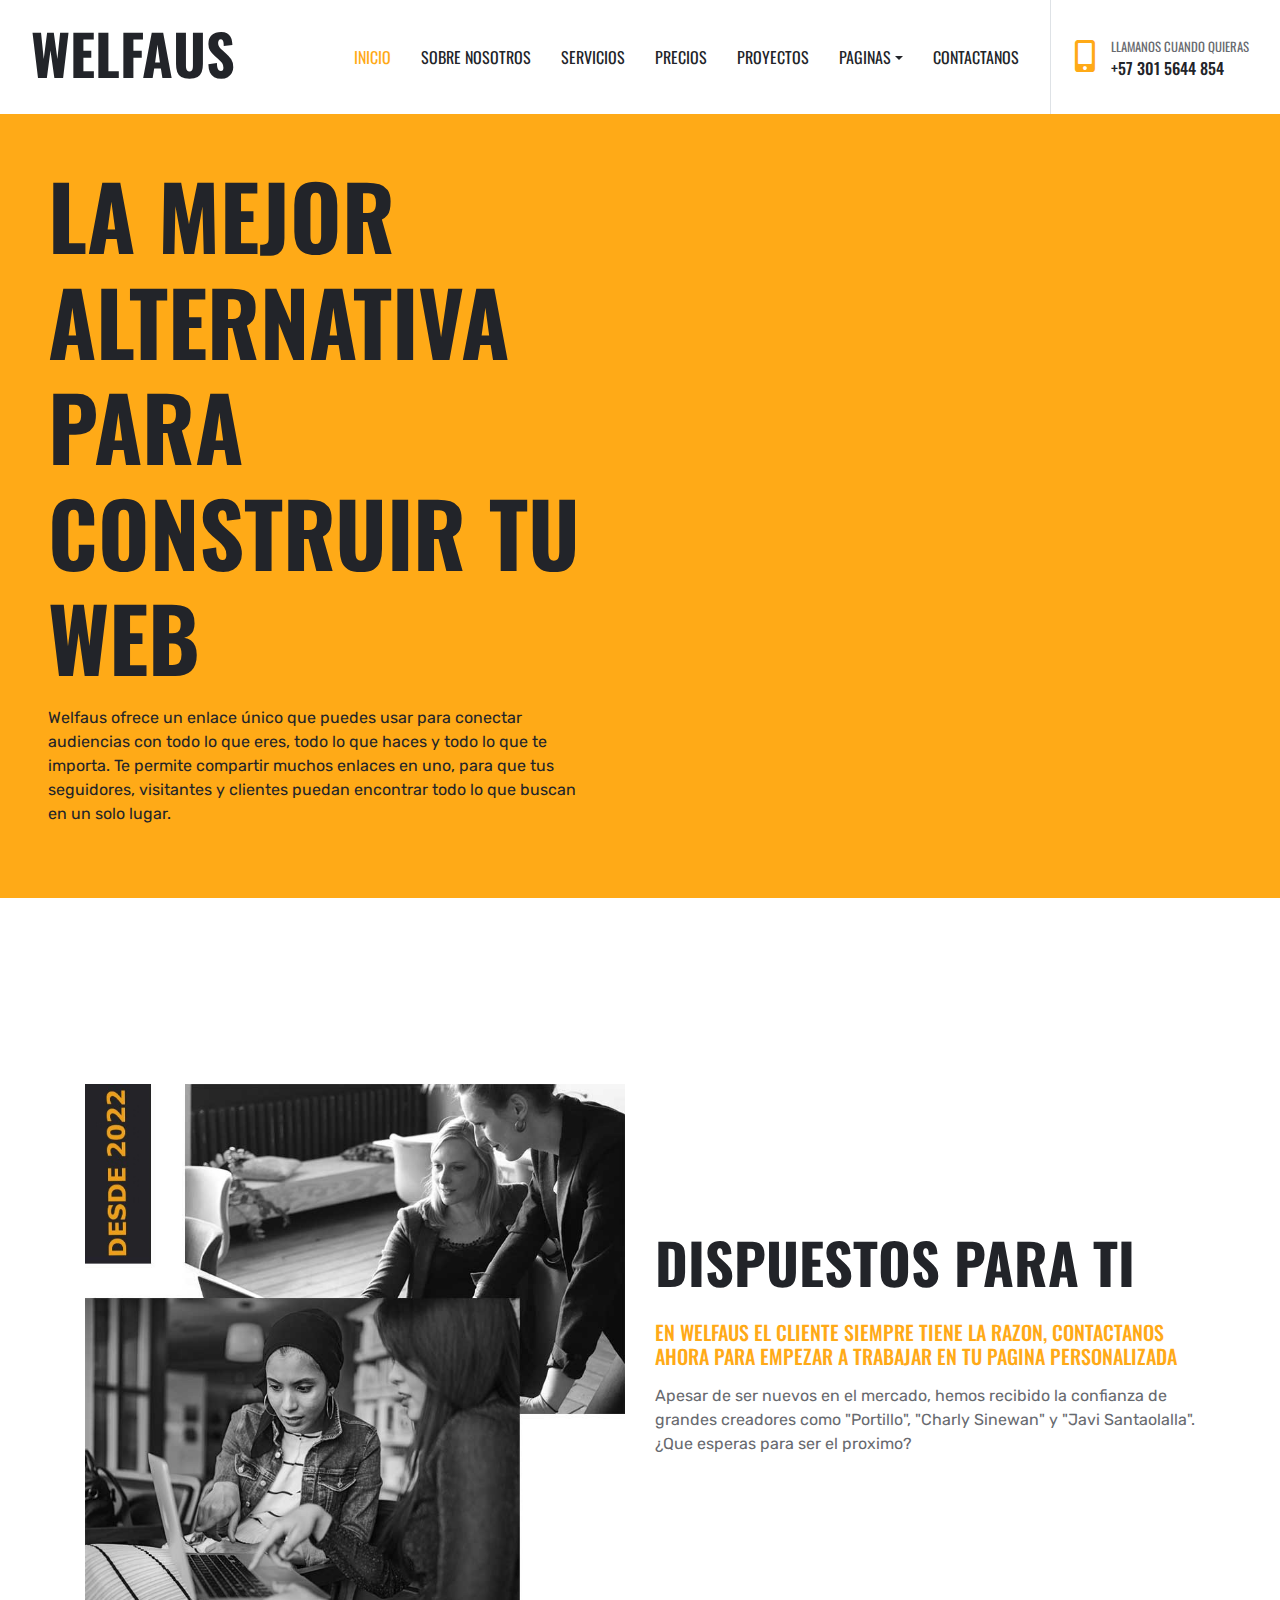
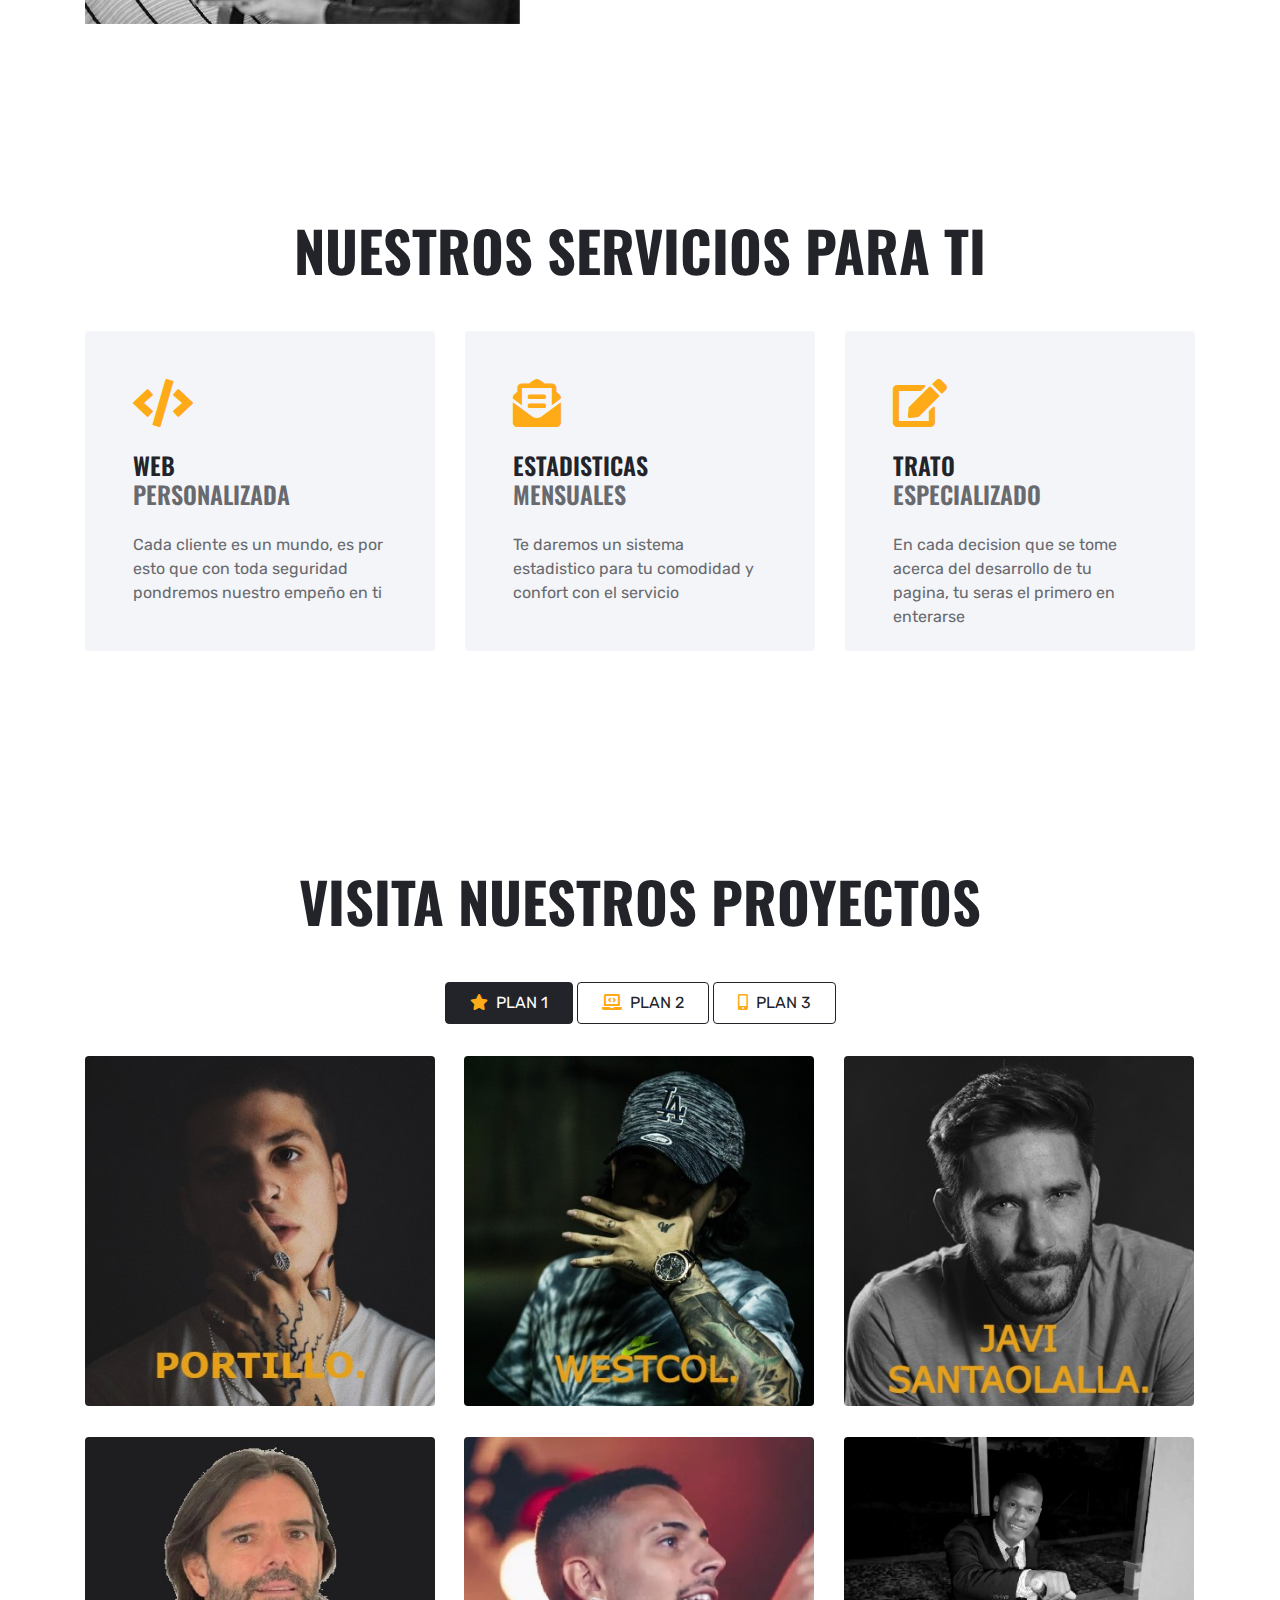
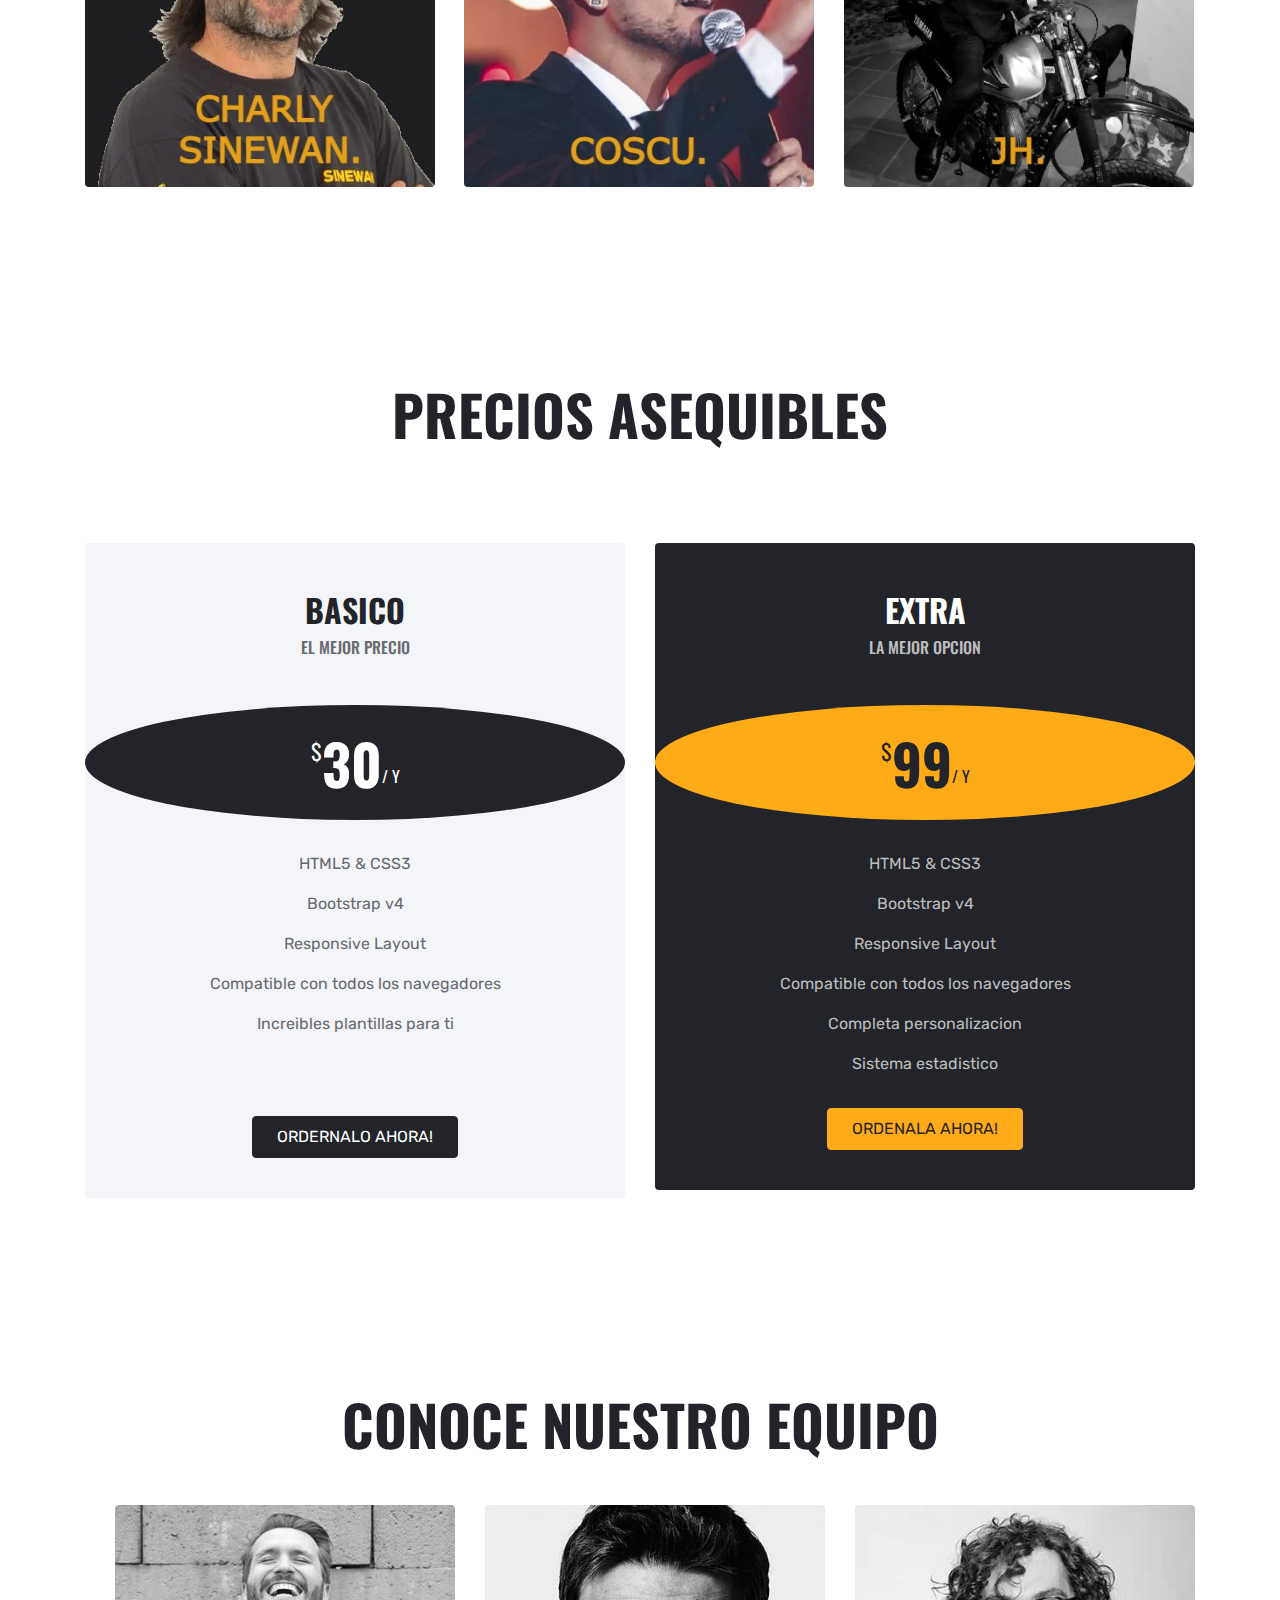
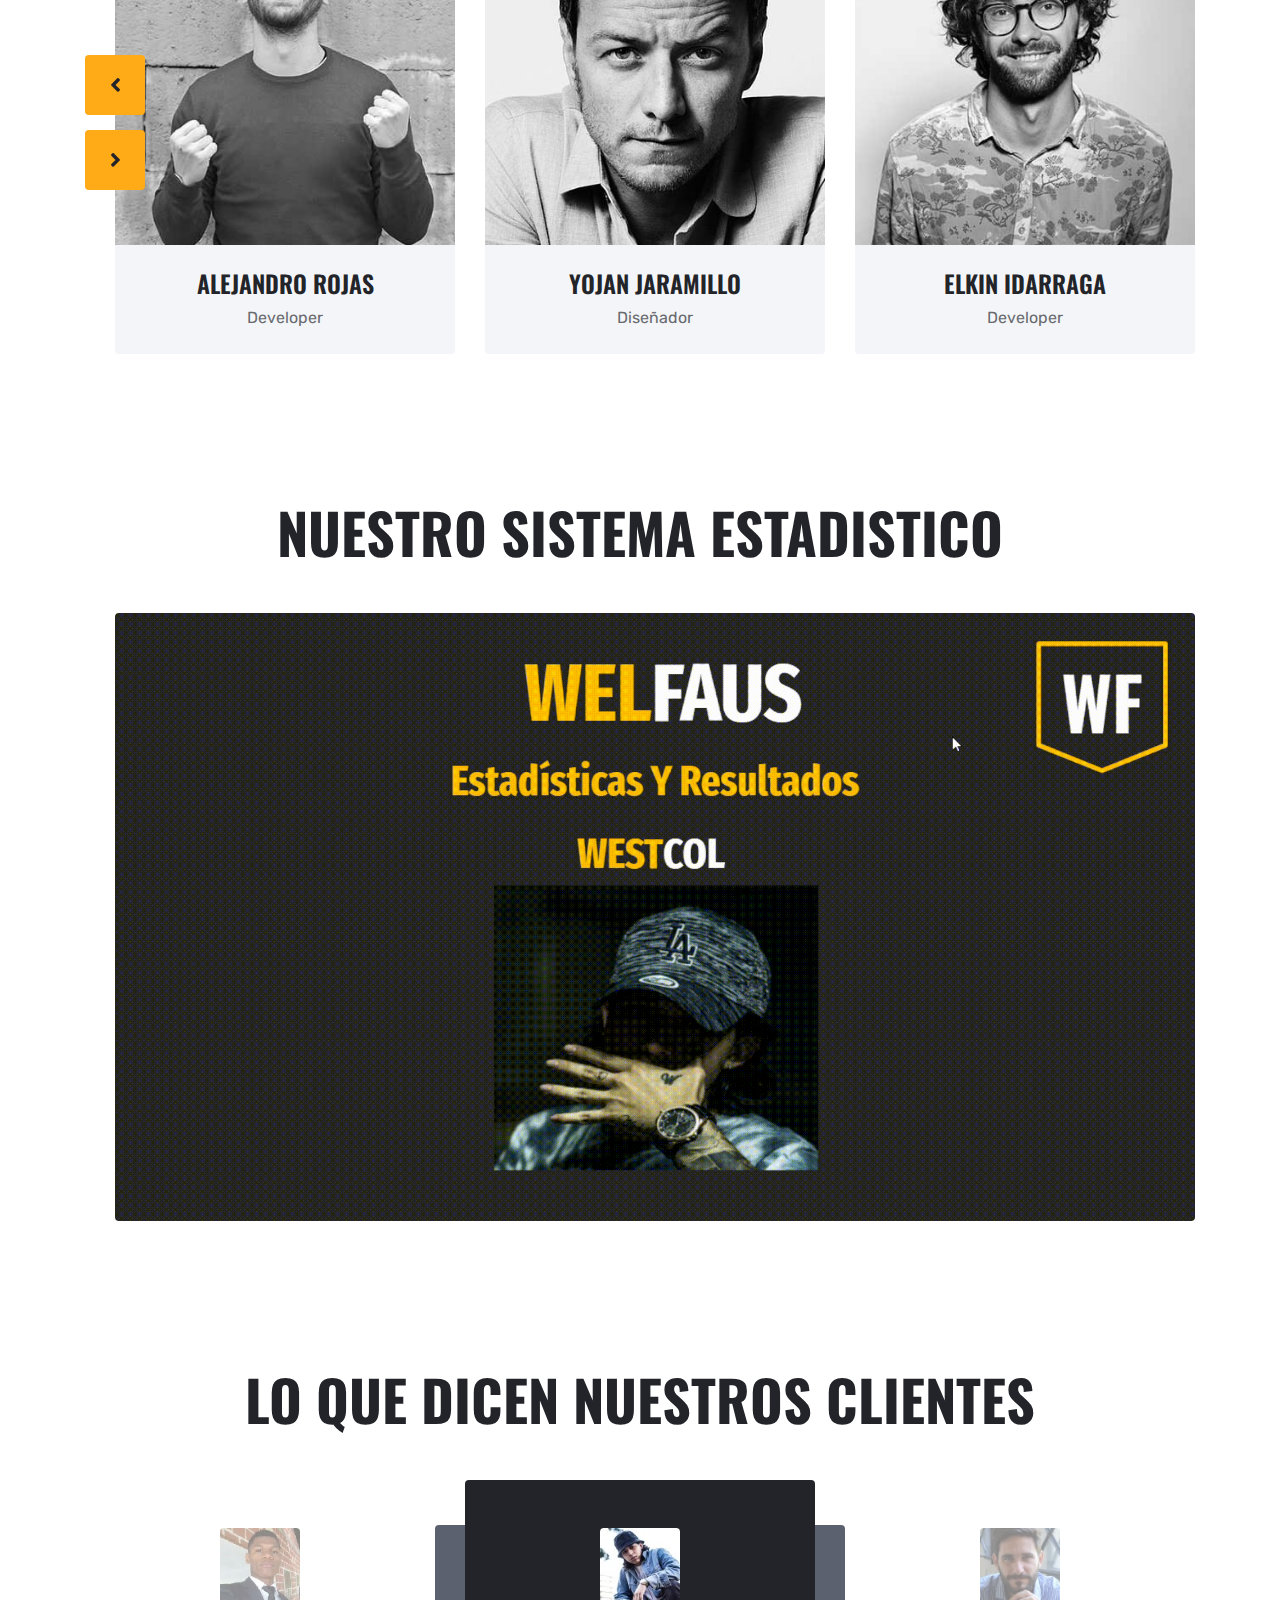
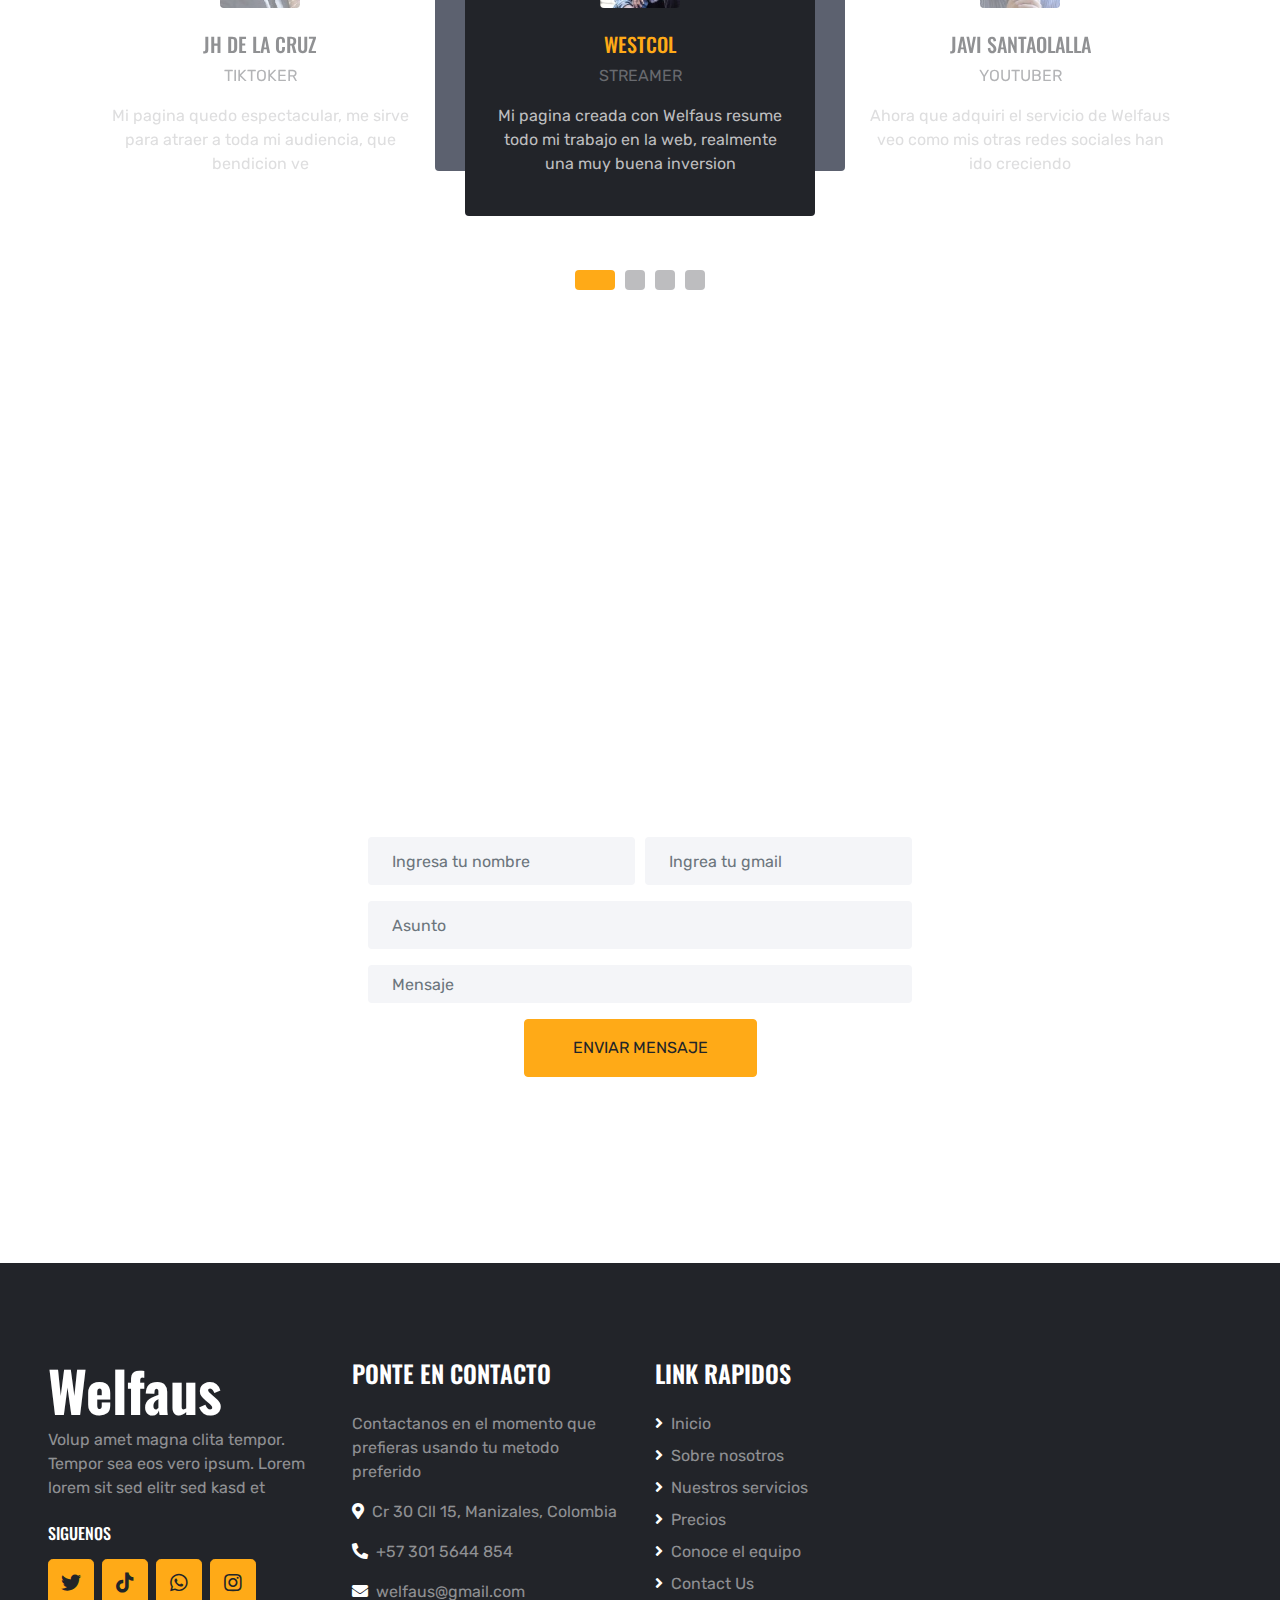
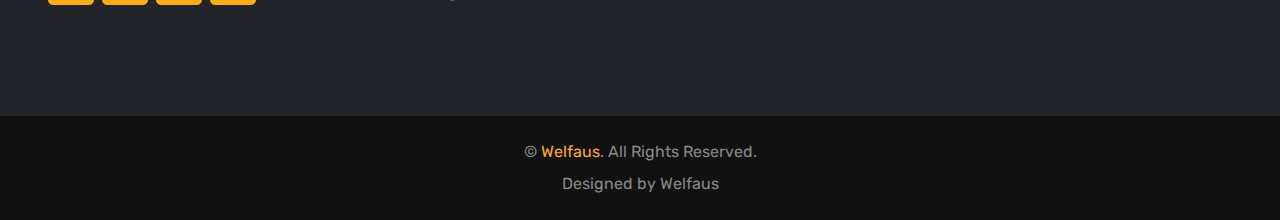
==== commit e31a0f8b: "v3" ====
--- a/index.html
+++ b/index.html
@@ -3,7 +3,7 @@
 <!-- BASE DE DATOS V1 -->
 <head>
     <meta charset="utf-8">
-    <title>WELFAUS</title>
+    <title>Welfaus</title>
     <meta content="width=device-width, initial-scale=1.0" name="viewport">
     <meta content="Free HTML Templates" name="keywords">
     <meta content="Free HTML Templates" name="description">
@@ -356,6 +356,28 @@
     </div>
     <!-- Team End -->
 
+    <!--Gif Welfaus Start-->
+    <div class="container-fluid py-5">
+        <div class="container py-8">
+            <h1 class="display-4 text-uppercase text-center mb-5">Nuestro sistema estadistico</h1>
+            <div class="gif" style="padding-left: 30px;">
+                <div class="team-item rounded overflow-hidden">
+
+        
+
+                </div>
+                <div class="team-item rounded overflow-hidden">
+                    <div class="position-relative">
+                        <img class="img-fluid w-1000" src="we.gif" alt="">
+                    </div>
+                </div>
+
+
+            </div>
+        </div>
+    </div>
+    
+    <!--Gif Welfaus End-->
 
     <!-- Testimonial Start -->
     <div class="container-fluid py-5">
@@ -398,7 +420,7 @@
             <div class="col-12 px-0" style="height: 500px;">
                 <div class="position-relative h-100">
                     <iframe class="position-relative w-100 h-100"
-                        src="https://www.google.com/maps/embed?pb=!1m18!1m12!1m3!1d3001156.4288297426!2d-78.01371936852176!3d42.72876761954724!2m3!1f0!2f0!3f0!3m2!1i1024!2i768!4f13.1!3m3!1m2!1s0x4ccc4bf0f123a5a9%3A0xddcfc6c1de189567!2sNew%20York%2C%20USA!5e0!3m2!1sen!2sbd!4v1603794290143!5m2!1sen!2sbd"
+                        src="https://maps.google.com/maps?q=Manizales%20Cr30%20Cll%2015&t=&z=13&ie=UTF8&iwloc=&output=embed"
                         frameborder="0" style="border:0;" allowfullscreen="" aria-hidden="false"
                         tabindex="0"></iframe>
                 </div>
@@ -463,7 +485,7 @@
                     <a class="btn btn-lg btn-primary btn-lg-square mr-2" href="https://twitter.com/welfaus"><i class="fab fa-twitter"></i></a>
                     <a class="btn btn-lg btn-primary btn-lg-square mr-2" href="https://www.tiktok.com/@welfaus?lang=es"><i class="fab fa-tiktok"></i></a>
                     <a class="btn btn-lg btn-primary btn-lg-square mr-2" href="https://api.whatsapp.com/send?phone=3015644854&text=Hola%20Welfaus!,%20me%20interesa%20adquirir%20sus%20servicios"><i class="fab fa-whatsapp"></i></a>
-                    <a class="btn btn-lg btn-primary btn-lg-square" href="https://www.instagram.com/wel.faus/"><i class="fab fa-instagram"></i></a>
+                    <a class="btn btn-lg btn-primary btn-lg-square" href=""><i class="fab fa-instagram"></i></a>
                 </div>
             </div>
             <div class="col-lg-3 col-md-6 mb-5">
--- a/css/style.css
+++ b/css/style.css
@@ -4461,6 +4461,10 @@
   color: #fff;
 }
 
+.gif{
+  size: 100px;
+}
+
 .card {
   position: relative;
   display: flex;
